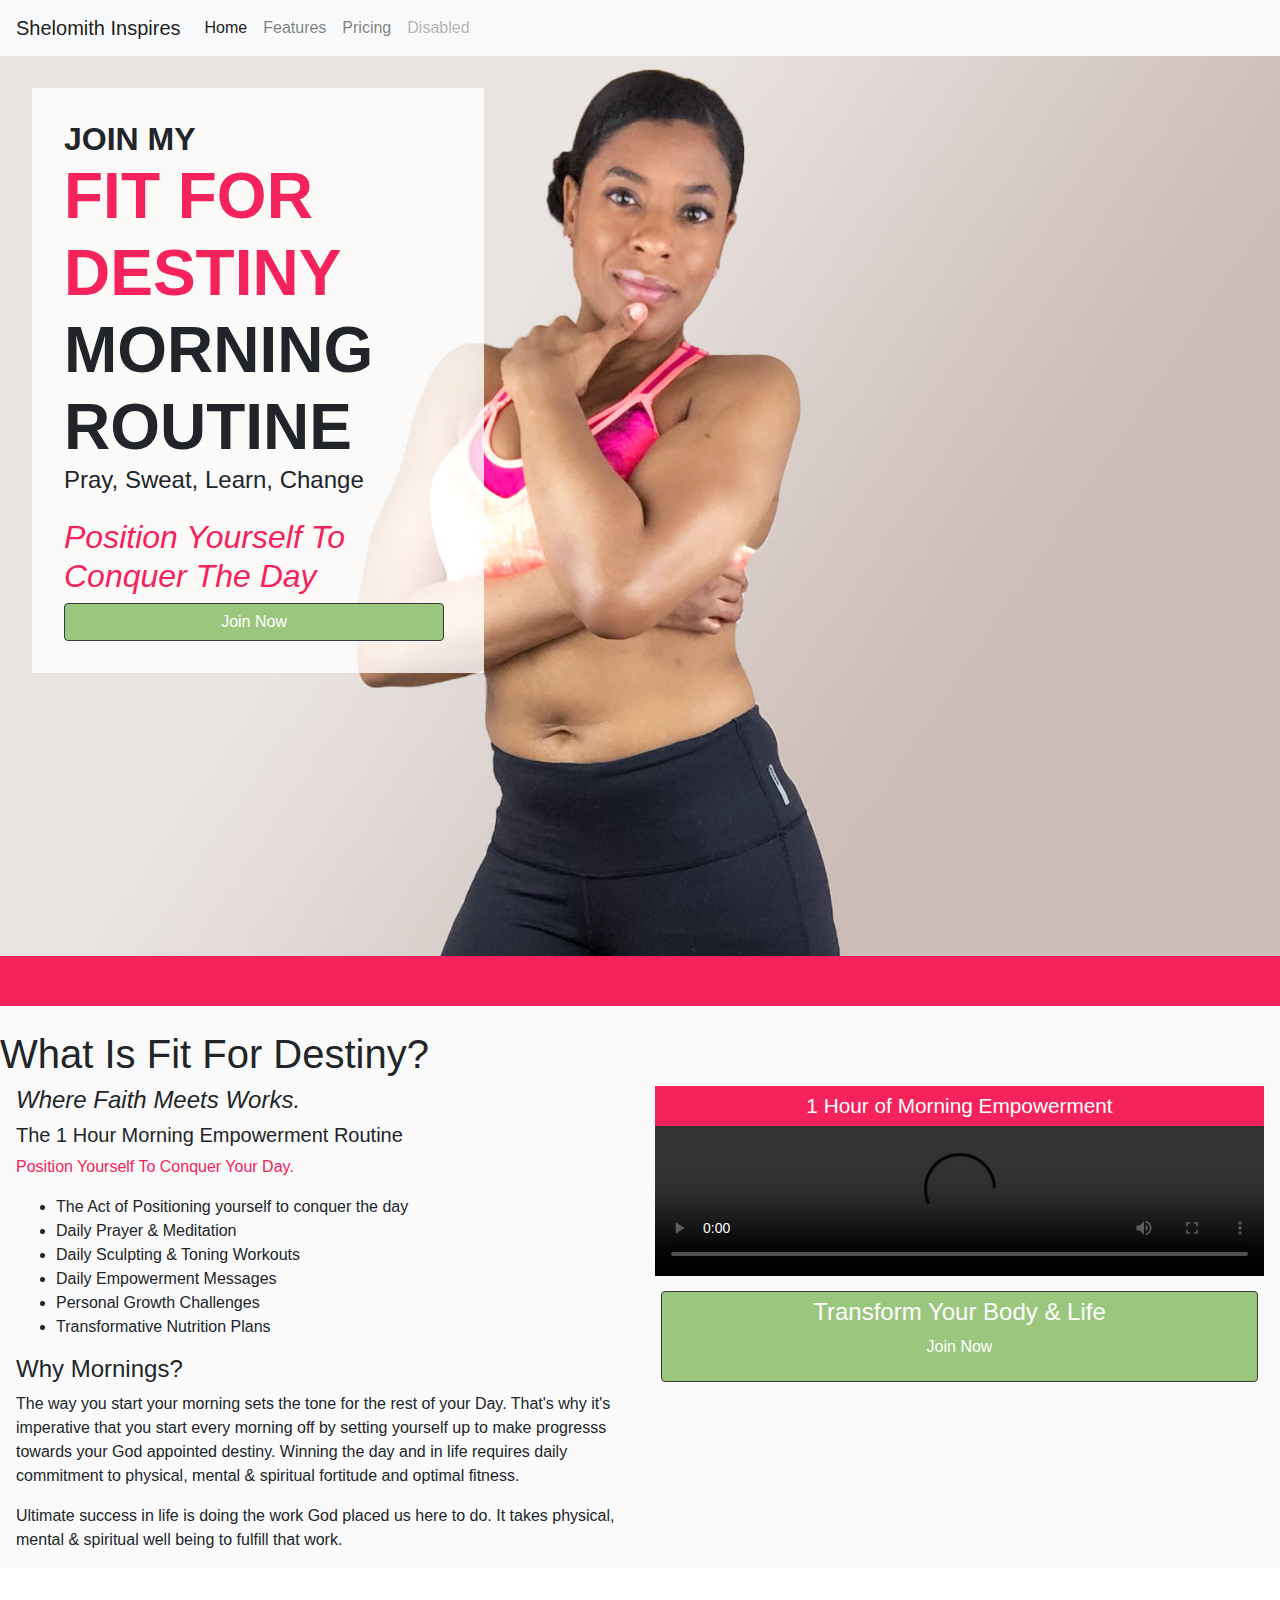
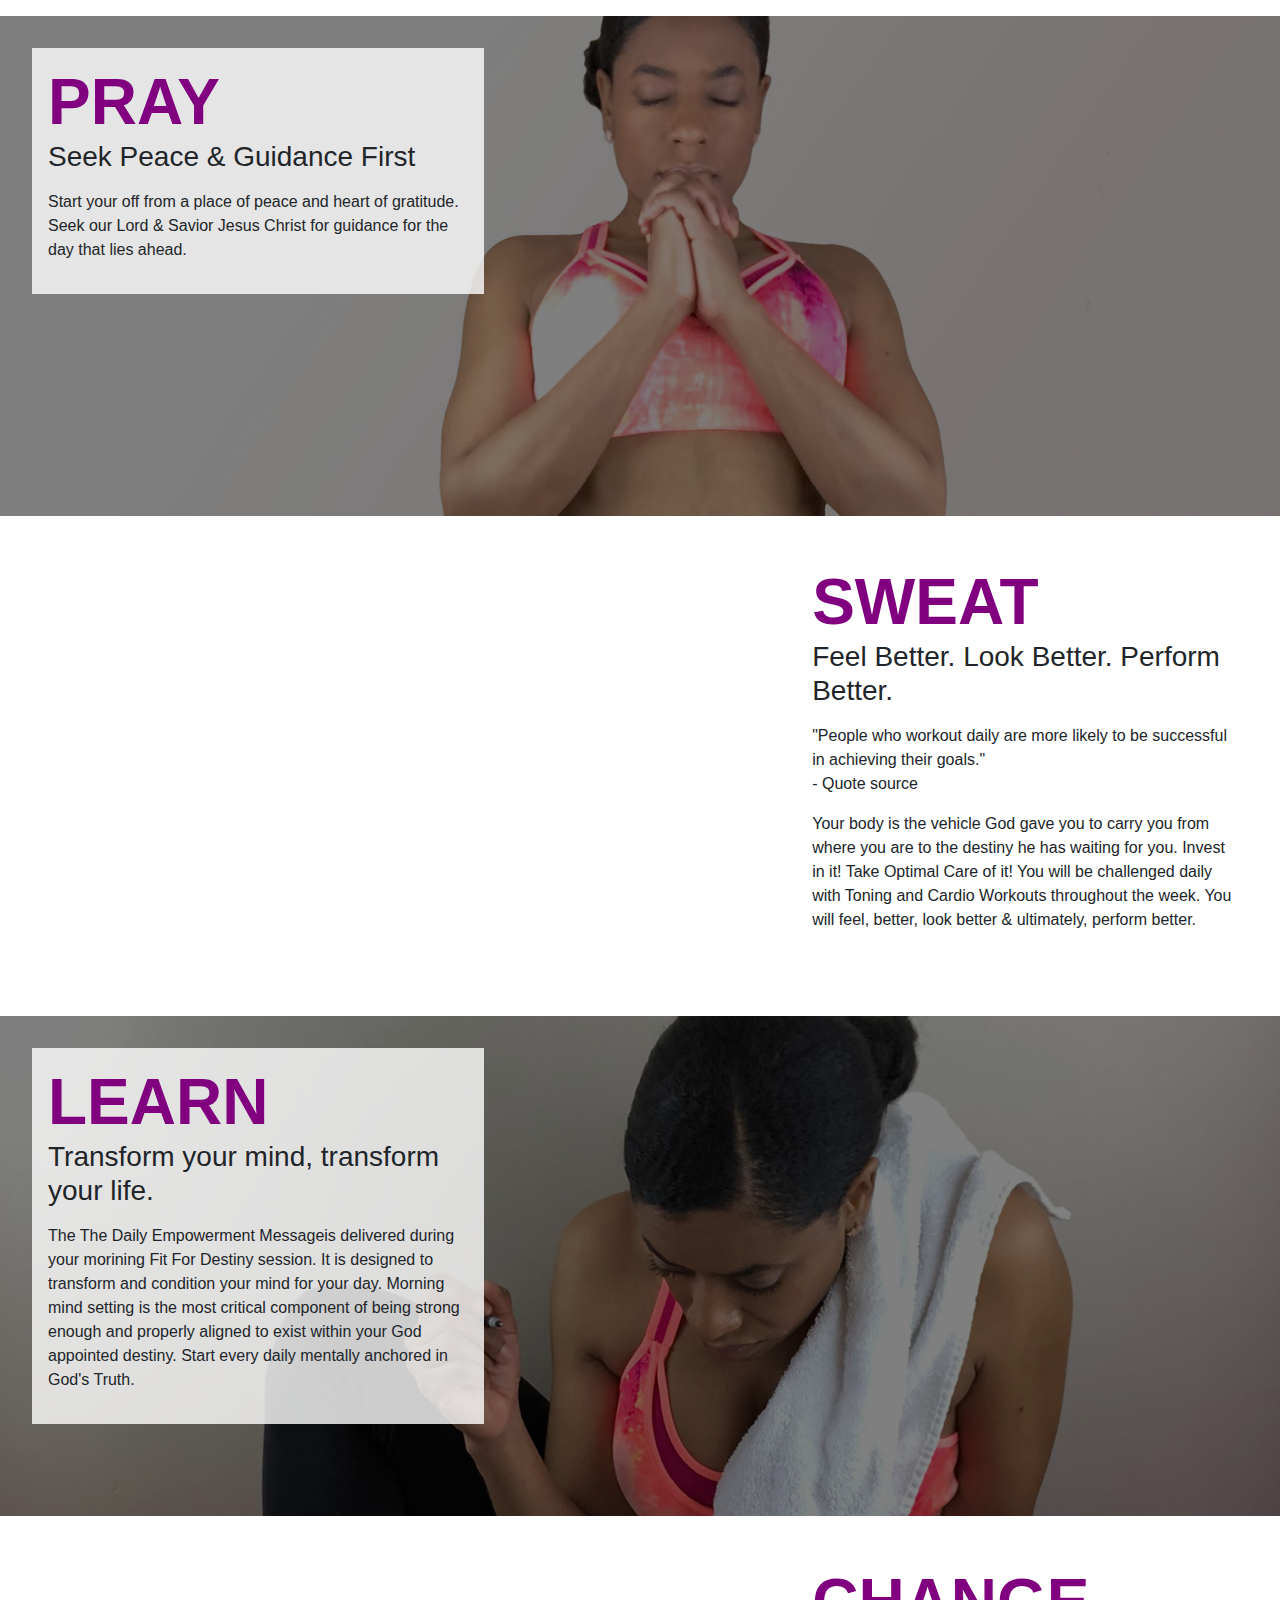
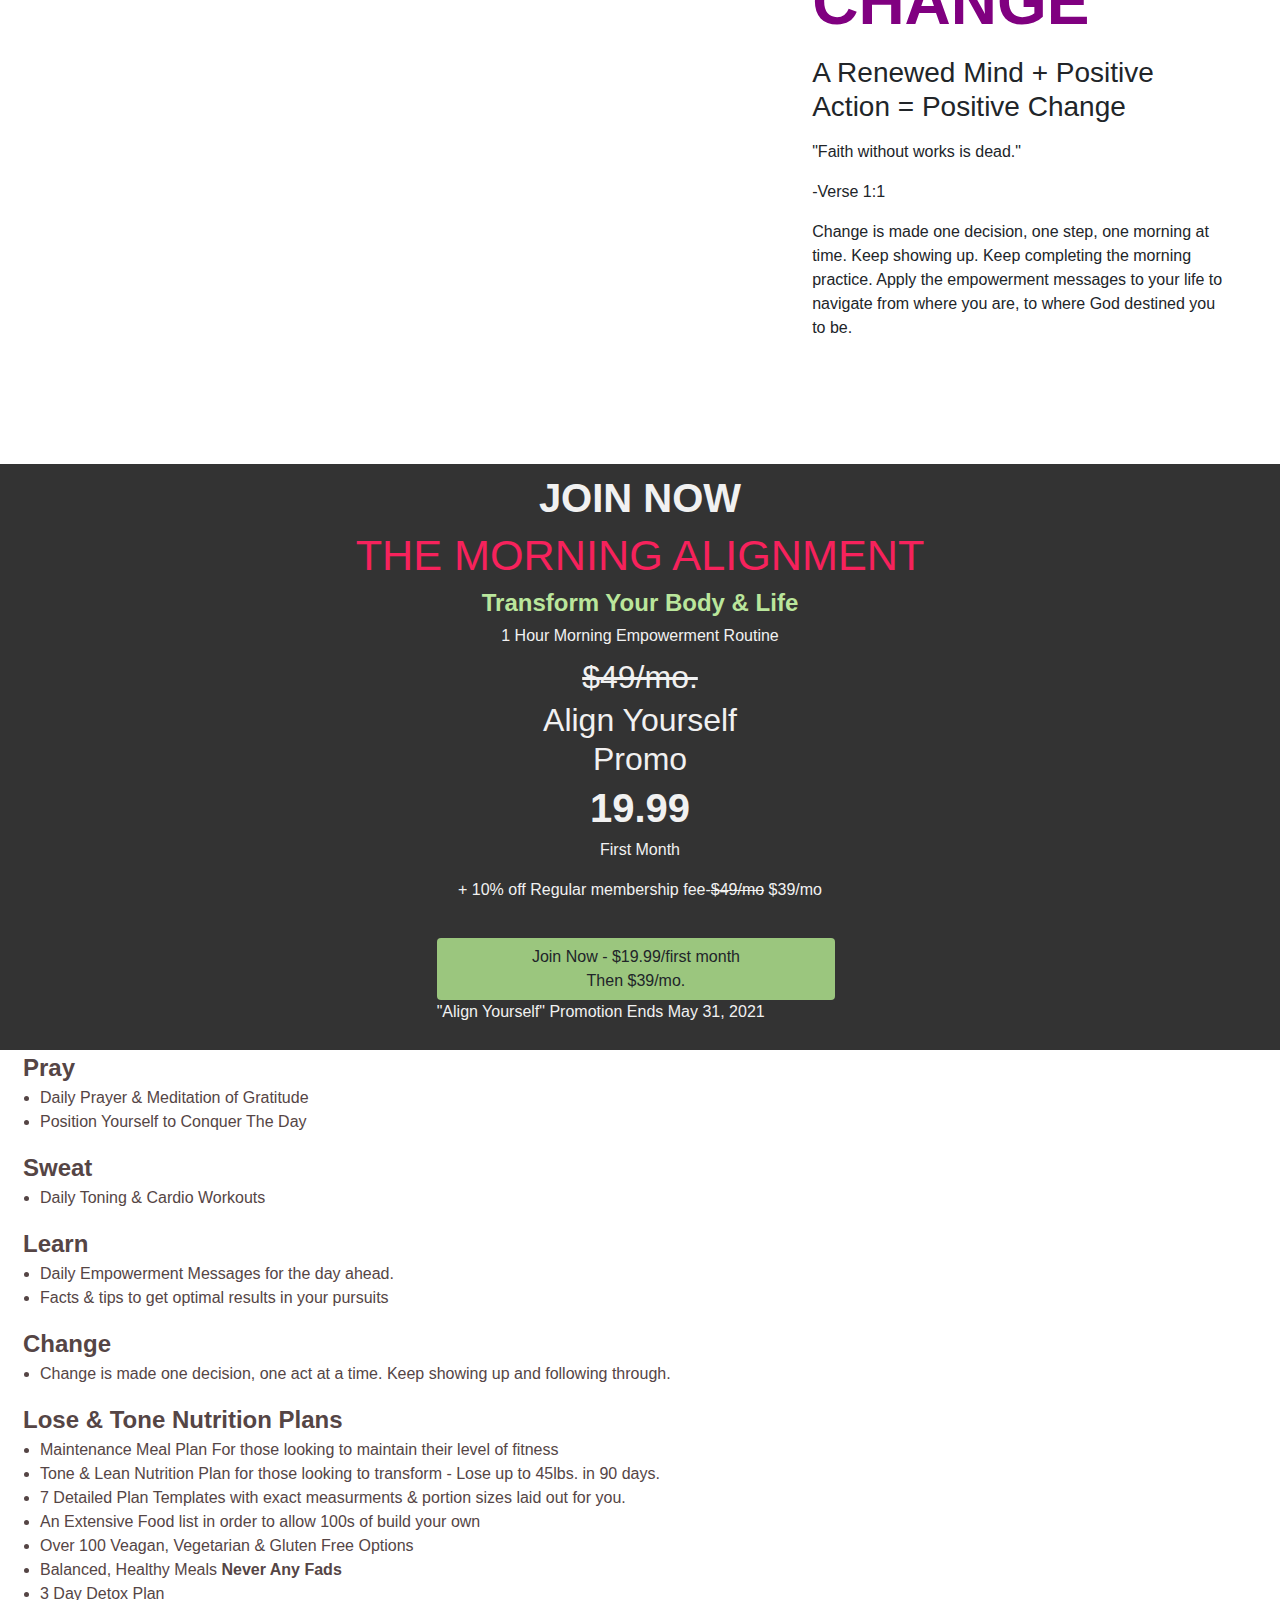
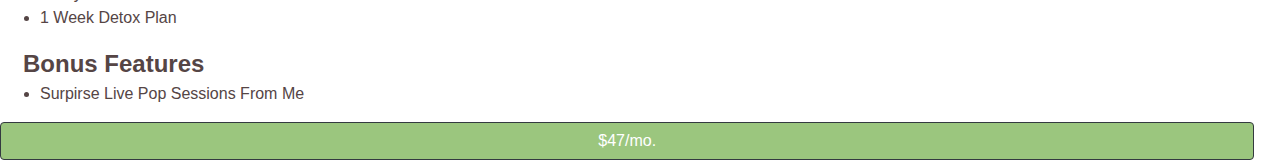
==== about-morning-alignment-fit-for-destiny.html @ 8c3ffacb "link to about program added" ====
<!doctype html>
<html lang="en">
  <head>
    <!-- Required meta tags -->
    <meta charset="utf-8">
    <meta name="viewport" content="width=device-width, initial-scale=1, shrink-to-fit=no">
    <!-- Bootstrap CSS -->
    <link rel="stylesheet" href="https://stackpath.bootstrapcdn.com/bootstrap/4.3.1/css/bootstrap.min.css" integrity="sha384-ggOyR0iXCbMQv3Xipma34MD+dH/1fQ784/j6cY/iJTQUOhcWr7x9JvoRxT2MZw1T" crossorigin="anonymous">
    <link rel="stylesheet" href="styles-1.css" type="text/css"> 
    <link rel="stylesheet" href="home-styles.css" type="text/css">
    <title>Shelomith Inspires - Get Fit For Destiny Morning Routine</title>
  </head>

  <body>
        <nav class="navbar navbar-expand-lg navbar-light bg-light g-0">
            <a class="navbar-brand" href="#">Shelomith Inspires</a>
            <button class="navbar-toggler" type="button" data-toggle="collapse" data-target="#navbarNav" aria-controls="navbarNav" aria-expanded="false" aria-label="Toggle navigation">
                <span class="navbar-toggler-icon"></span>
            </button>
            <div class="collapse navbar-collapse" id="navbarNav">
                <ul class="navbar-nav">
                    <li class="nav-item active">
                        <a class="nav-link" href="#">Home <span class="sr-only">(current)</span></a>
                    </li>
                    <li class="nav-item">
                        <a class="nav-link" href="#">Features</a>
                    </li>
                    <li class="nav-item">
                        <a class="nav-link" href="#">Pricing</a>
                    </li>
                    <li class="nav-item">
                        <a class="nav-link disabled" href="#" tabindex="-1" aria-disabled="true">Disabled</a>
                    </li>
                </ul>
            </div>
        </nav>
        <div class="container-fluid p-0">
            <section>
                <div class="row content-row custom m--pray-sweat-learn-change bg-dark">
                    <div class="col-sm-12 col-md-5">
                        <div class="mobile-img m--pray-sweat-learn-change">
                            <img src="imgs/ffd-mobile.png" class="ffd-hero-image-mobile">
                        </div>
                        <div class="content-panel m--mobile-hero">
                            <div class="content-panel__content">
                                <h1 class="hero-statement m--line-1">
                                    Join My
                                </h1>
                                <h1 class="hero-statement">
                                   <span class="primary"> Fit For Destiny</span>
                                </h1>
                                <h1 class="hero-statement">Morning Routine</h1>
                                <h4>Pray, Sweat, Learn, Change</h4>
                                <div class="mb-4"></div>
                                <h5 class="primary m--larger-panel-copy">Position Yourself To Conquer The Day</h5>  
                                <div>
                                    <a href="#get-fit-for-destiny">
                                        <button class="btn btn-dark si-button">Join Now</button>
                                    </a>
                                </div> 
                            </div>
                        </div>  
                    </div>
                </div>
                   <div class="row">
                       <div class="col-sm-12 hero-bottom-ribbon">
                       </div>
                   </div>
            </section>  
            <a name="about"></a>
            <section  class="gray-bg">
                    <div class="row pt-4">
                        <div class="col-sm-12 text-left">
                            <h1 div class="bold-content-header">
                                What Is Fit For Destiny?
                              </h1>
                            </div>
                        </div>
                        <div class="row px-3">
                        <div class="col-md-6 col-sm-12 mobile-order-2">
                            <div class="content-panel_copy mobile-margin-t2">
                                <h4>
                                   <i> Where Faith Meets Works.</i>
                                </h4>
                                <h5>The 1 Hour Morning Empowerment Routine</h5>
                                <p class="primary normal-weight"> Position Yourself To Conquer Your Day.</p>
                          </div>
                                <div>
                                  <ul>
                                      <li> The Act of Positioning yourself to conquer the day </li>
                                      <li> Daily Prayer &amp; Meditation </li>
                                      <li> Daily Sculpting &amp; Toning Workouts </li>
                                      <li> Daily Empowerment Messages </li>
                                      <li> Personal Growth Challenges </li>
                                      <li> Transformative Nutrition Plans</li>
                                  </ul>
                              <h4>Why Mornings?</h4>
                                  <p> 
                                      The way you start your morning sets the tone for the rest of your Day. That's why it's imperative that you start
                                      every morning off by setting yourself up to make progresss towards your God appointed destiny. Winning
                                      the day and in life requires daily commitment to physical, mental &amp; spiritual fortitude and optimal fitness.
                                  </p>
                                  <p> 
                                      Ultimate success in life is doing the work God placed us here to do. It takes physical, mental &amp; spiritual well
                                      being to fulfill that work.
                                  </p>
                                </div>
                        </div>
                        <div class="col-md-6 col-sm-12 mobile-order-1">
                            <div class="video-title">
                               <span class="video-title">
                                  1 Hour of Morning Empowerment
                                </span>
                            </div>
                            <div>
                                <video width="100%" controls>
                                    <source src="videos/intro-to-ffd.mp4" type="video/mp4">
                                        Your browser does not support the video tag.
                                </video>
                            </div>
                            <div class="mt-2">
                          <div class="text-center">
                              <a href="#join-fit-for-destiny">
                                  <button class="btn btn-dark si-button width-95p">
                                      <h4>Transform Your Body &amp; Life</h4>
                                      <p>
                                          Join Now
                                      </p>
                                </button>
                              </a>
                              </div>
                            </div>
                        </div>
                    </div>
                
                <!-- Close Test Layout-->
            </section>
            <section>
                <div class="mb-5"></div>
                <div class="row content-row relative m--pray custom justify-content-start">
                    <div class="cover"></div>
                    <div class="col-sm-12 col-md-5 mobile-p0">
                        <div class="content-panel p-3">
                          <div class="header-container mobile-bg-primary">
                            <h1 class="hero-statement  content-panel_header">
                             PRAY
                          </div>
                          
                            <div class="mobile-img m--pray">
                            </div>
                            <div class="content-panel_copy mobile mobile-bg-primary">
                                <h3>
                                    Seek Peace &amp; Guidance First
                                </h3>
                                <div class="mb-3"></div>
                                <p>
                                    Start your off from a place of peace and heart of gratitude. 
                                    Seek our Lord &amp; Savior Jesus Christ for guidance for the day that lies ahead.
                                </p>
                                <div class="mb-2"></div>
                                
                          </div>
                        </div>
                    </div>
                </div>
            </section>  
            <section>
                <div class="row content-row relative m--sweat custom justify-content-end">
                    <div class="col-sm-12 col-md-5 mobile-p0">
                        <div class="content-panel p-3">
                          <div class="header-container mobile-bg-secondary">
                            <h1 class="hero-statement content-panel_header">
                             Sweat
                          </div>
                           
                            <div class="mobile-img m--sweat">
                            </div>
                            <div class="content-panel_copy mobile mobile-bg-secondary">
                                <h3>
                                    Feel Better. Look Better. Perform Better.
                                </h3>
                                <div class="mb-3"></div>
                                <p class="quote">"People who workout daily are more likely to be successful in achieving their
                                    goals."<br />
                                    - Quote source
                                </p>
                                <p>
                                    Your body is the vehicle God gave you to carry you from where you are to the destiny he has waiting for you. 
                                    Invest in it! Take Optimal Care of it! You will be challenged daily with Toning and Cardio Workouts throughout
                                    the week. You will feel, better, look better &amp; ultimately, perform better.
                                </p>
                                <div class="mb-2"></div>
                          </div>
                        </div>
                    </div>
                </div>
            </section>
               
            <section>
                <div class="row content-row relative m--learn custom justify-content-start">
                    <div class="cover"></div>
                    <div class="col-sm-12 col-md-5 mobile-p0">
                        <div class="content-panel p-3">
                          <div class="header-container mobile-bg-primary">
                            <h1 class="hero-statement content-panel_header">
                             Learn
                          </div>
                            
                            <div class="mobile-img m--learn">
                            </div>
                            <div class="content-panel_copy mobile mobile-bg-primary">
                                <h3>
                                    Transform your mind, transform your life.
                                </h3>
                                <div class="mb-3"></div>
                                <p>
                                    The <span class="title">The Daily Empowerment Message</span>is delivered 
                                    during your morining Fit For Destiny session. It is designed to transform and condition your mind for your day. 
                                    Morning mind setting is the most critical component of being strong enough and properly aligned to exist within your God appointed destiny.
                                    Start every daily mentally anchored in God's Truth.
                                </p>
                          </div>
                        </div>
                    </div>
                </div>
            </section>
            
            <section>
                <div class="row content-row relative m--change custom justify-content-end">
                    <div class="col-sm-12 col-md-5 mobile-p0">
                        <div class="content-panel p-3">
                          <div class="header-container mobile-bg-secondary">
                            <h1 class="hero-statement content-panel_header">
                             Change
                          </div>
                            <div class="mb-3"></div>
                            <div class="mobile-img m--change">
                            </div>
                            <div class="content-panel_copy mobile mobile-bg-secondary">
                                <h3>
                                    <p>A Renewed Mind + Positive Action = Positive Change</p>
                                </h3>
                                <div class="mb-3"></div>
                                <p class="quote">"Faith without works is dead."</p>
                                        <p>-Verse 1:1</p>
                                    <p>
                                        Change is made one decision, one step, one morning at time. Keep showing up.
                                        Keep completing the morning practice. Apply the empowerment messages to your
                                        life to navigate from where you are, to where God destined you to be.
                                    </p>
                          </div>
                        </div>
                    </div>
                </div>
            </section>
            
            <div class="mb-5"></div>
            <section class="mobile-bg-tertiary secondary-font">
                <a name="get-fit-for-destiny"></a>
                    <div class="row justify-content-center">
                        <div class="col text-center">
                            <div class="join-now-header">
                                <h1 class="m--line-1"> Join Now</h1>
                                <h3 class="m--line-2 primary">The Morning Alignment</h3>
                                <h3 class="m--line-3">Transform Your Body &amp; Life</h3>
                                <h5 class="m--line-4"> 1 Hour Morning Empowerment Routine</h5>
                                 <p class="m--line-5 original-price"><s>$49/mo.</s></p> 
                                   <h1 class="m--line-6">Align Yourself</h1>
                                   <h2 class="m--line-7">Promo</h2>
                                   <p class="m--line-8 promo-price m*-0">19.99</p>
                                   <p class="m*-0">First Month</p>
                                   <p>+ 10% off Regular membership fee-<s>$49/mo</s> $39/mo</p>   
                            </div>
                        </div>
                    </div>
                    <div class="row join-now-header justify-content-center">
                            <div class="col-sm-12 col-md-4">
                                <button class="btn si-button">Join Now - $19.99/first month<br>
                                    Then $39/mo.</button>
                                     <p clas="bold offer-expiration-date primary">
                                         "Align Yourself" Promotion Ends May 31, 2021
                                     </p>
                            </div>
                    </div>
                        
                <div class="row">
                    <div class="col-sm-12">
                            <ul>
                                <li class="list-style-none"> Pray </li>
                                <li> Daily Prayer &amp; Meditation of Gratitude </li>
                                <li> Position Yourself to Conquer The Day </li>
                                 
                                <li class="list-style-none mt-3"> Sweat </li>
                                <li> Daily Toning &amp; Cardio Workouts </li>
            
                                <li class="list-style-none mt-3">Learn</li>
                                <li>Daily Empowerment Messages for the day ahead.</li>
                                <li>Facts &amp; tips to get optimal results in your pursuits </li>
            
                                <li class="list-style-none mt-3">Change</li>
                                <li>Change is made one decision, one act at a time. Keep showing up and following 
                                    through.</li>
                                <li class="list-style-none mt-3">Lose &amp; Tone Nutrition Plans</li>
                                <li>Maintenance Meal Plan For those looking to maintain their level of fitness</li>
                                <li> Tone &amp; Lean Nutrition Plan for those looking to transform - Lose up to 45lbs. in 90 days.</li>
                                <li class="sub-list"> 7 Detailed Plan Templates with exact measurments &amp; portion sizes laid out for you.</li>
                                <li class="sub-list"> An Extensive Food list in order to allow 100s of build your own </li>
                                <li class="sub-list"> Over 100 Veagan, Vegetarian &amp; Gluten Free Options </li>
                                <li class="sub-list"> Balanced, Healthy Meals <span class="bold">Never Any Fads</span></li>
                                <li>3 Day Detox Plan</li>
                                <li>1 Week Detox Plan</li>
                                <li class="list-style-none mt-3">Bonus Features</li>
                                <li>Surpirse Live Pop Sessions From Me</li>
                            </ul>
                            <div class="mb-3"></div>
                            
                            <button class="btn btn-dark si-button">
                                    $47/mo.
                            </button>
                    </div>
                </div>
            </section>
        </div>
                  

    <!-- Optional JavaScript -->
    <!-- jQuery first, then Popper.js, then Bootstrap JS -->
    <script src="https://code.jquery.com/jquery-3.3.1.slim.min.js" integrity="sha384-q8i/X+965DzO0rT7abK41JStQIAqVgRVzpbzo5smXKp4YfRvH+8abtTE1Pi6jizo" crossorigin="anonymous"></script>
    <script src="https://cdnjs.cloudflare.com/ajax/libs/popper.js/1.14.7/umd/popper.min.js" integrity="sha384-UO2eT0CpHqdSJQ6hJty5KVphtPhzWj9WO1clHTMGa3JDZwrnQq4sF86dIHNDz0W1" crossorigin="anonymous"></script>
    <script src="https://stackpath.bootstrapcdn.com/bootstrap/4.3.1/js/bootstrap.min.js" integrity="sha384-JjSmVgyd0p3pXB1rRibZUAYoIIy6OrQ6VrjIEaFf/nJGzIxFDsf4x0xIM+B07jRM" crossorigin="anonymous"></script>
  </body>
</html>
---- styles-1.css ----
body {
  width: 100%;
}

.hero {
  position: relative;
  align-items: center;
  display: flex;
  align-items: center;
  justify-content: center;
  padding: 1.15rem;
  padding-top: 74px;
  padding-bottom: 66px;
  color: #fff;
  background-color: #d3d3d3;
  text-decoration: none;
  height: 100%;
  height: 650px;
  max-height: 650px;
  min-height: 380px;
  z-index: 1;
}

.secondary-font {
  color: #554545;
}

.hero-background {
  position: absolute;
  top: 0;
  right: 0;
  bottom: 0;
  left: 0;
  width: 100%;
  height: 100%;
  overflow: hidden;
}

video[poster] {
  object-fit: cover;
  width: 100%;
  height: 100%;
}

.overlay {
  position: absolute;
  top: 0;
  right: 0;
  bottom: 0;
  left: 0;
  width: 100%;
  height: 100%;
  overflow: hidden;
  background-color: rgba(0, 0, 0, 0.65);
}

.background-video-content {
  position: relative;
  width: 600px;
  margin: auto;
}
@media screen and (max-width: 720px) {
  .background-video-content {
    width: 100%;
  }
}

.hero-statement {
  font-size: 4vw;
  font-size: 5vw;
  font-weight: bold;
  margin: 0;
  text-transform: uppercase;
}
.hero-statement.m--line-1 {
  font-size: 2rem;
}
.hero-statement.m--line-2 {
  position: relative;
  font-size: 3.5rem;
}
.hero-statement.m--line-3 {
  font-size: 2.7rem;
  margin-top: 0px;
}
.hero-statement.m--line-4 {
  font-size: 1.4rem;
  margin: 0;
}
.hero-statement.m--pre-header-text {
  font-size: 2rem;
}
.hero-statement.m--middle-statement {
  margin-top: 100px;
  font-weight: bold;
}
.hero-statement.m--bottom-hero {
  font-size: 1rem;
}
.hero-statement.m--podcast-line-1 {
  font-size: 2rem;
}
@media screen and (max-width: 720px) {
  .hero-statement {
    font-size: 3.3rem;
  }
  .hero-statement.m--line-1 {
    font-size: 3.5rem;
  }
  .hero-statement.m--line-2 {
    font-size: 2.1rem;
    line-height: 1.5rem;
    left: 18%;
  }
  .hero-statement.m--line-3 {
    font-size: 3.6rem;
  }
  .hero-statement.m--line-4 {
    font-size: 2.2rem;
  }
  .hero-statement.plus {
    font-weight: bold;
    position: absolute;
    left: 7%;
    top: 18%;
    font-size: 3rem;
    color: green;
  }
}

.join-now-header {
  background: #333333;
  color: #f1f1f1;
  padding: 10px 0;
}
.join-now-header .m--line-1 {
  font-size: 2.5rem;
  font-weight: bold;
  text-transform: uppercase;
}
.join-now-header .m--line-2 {
  font-size: 2.7rem;
  text-transform: uppercase;
}
.join-now-header .m--line-3 {
  font-size: 1.5rem;
  font-weight: bold;
  color: #bae69c;
}
.join-now-header .m--line-4 {
  font-size: 1rem;
}
.join-now-header .m--line-5 {
  font-size: 2rem;
  margin: 0;
}
.join-now-header .m--line-6 {
  font-size: 2rem;
  margin: 0;
}
.join-now-header .m--line-7 {
  font-size: 2rem;
  margin: 0;
}
.join-now-header .m--line-8 {
  font-size: 2.5rem;
  font-weight: bold;
  margin: 0;
}

.original-price {
  font-size: 2rem;
  margin: 0;
}

.content-panel {
  background-color: rgba(255, 255, 255, 0.8);
  margin: 2rem;
  padding: 2rem;
}
@media only screen and (max-width: 720px) {
  .content-panel.m--mobile-hero {
    position: relative;
    z-index: 10;
    width: 90%;
    padding: 20px;
    margin: 50% 0 0 0;
  }
}
.content-panel_header {
  font-size: 5vw;
  color: purple;
}
@media only screen and (max-width: 720px) {
  .content-panel_header {
    color: #f1f1f1;
    font-size: 4rem;
    font-size: 7vw;
    line-height: 3.8rem;
  }
}
.content-panel .m--larger-panel-copy {
  font-size: 2rem;
  font-style: italic;
}
@media only screen and (max-width: 720px) {
  .content-panel .m--larger-panel-copy {
    font-size: 1.3rem;
  }
}
@media only screen and (max-width: 720px) {
  .content-panel_copy.mobile {
    text-align: center;
    color: #f1f1f1;
    padding: 1.5rem;
  }
}
@media only screen and (max-width: 720px) {
  .content-panel {
    margin: auto;
  }
}

.bottom-hero {
  position: relative;
  margin-top: 100px;
}

.hero-bottom-ribbon {
  background: #f6225c;
  height: 50px;
}

.bottom-header-container {
  position: relative;
  width: 40%;
  margin: 0 auto 20px;
}
@media only screen and (max-width: 720px) {
  .bottom-header-container {
    width: 98%;
  }
}

.video-title {
  background: #f6225c;
  height: 40px;
  text-align: center;
  line-height: 2.5rem;
  color: white;
  font-size: 1.3rem;
}

.number {
  position: absolute;
  background: purple;
  color: white;
  padding: 1rem;
  width: 60px;
  border-radius: 0 500% 0 0;
  height: 56px;
  /* left: 0; */
  font-weight: bold;
  font-size: 1.5rem;
}

.module-panel {
  background: #f9fafc;
  margin: 31px;
  border-radius: 10px;
  position: relative;
}

.absolute {
  position: absolute;
}
.absolute.m--bottom-header {
  text-align: center;
}

.bottom-0 {
  bottom: 0;
}

.width-100 {
  width: 100%;
}

.larger-callout {
  font-size: 2rem;
}

.bold {
  font-weight: bold;
}

.normal-weight {
  font-weight: normal;
}

.primary {
  color: #f6225c;
}

.secondary {
  color: #555555;
}

.tertiary {
  color: green;
}

.bg-dark {
  background: #333333;
}

.list-style-none {
  list-style: none;
  left: -17px;
  position: relative;
  font-size: 1.5rem;
  font-weight: bold;
}

.cover {
  position: absolute;
  left: 0;
  right: 0;
  top: 0;
  bottom: 0;
  height: 100%;
  background: rgba(0, 0, 0, 0.5);
}

.gray-bg {
  background: #fafafa;
}

.width-95p {
  position: relative;
  width: 95%;
}

@media only screen and (max-width: 720px) {
  .header-container {
    position: relative;
    margin-top: none;
    color: #fefefe;
    text-align: center;
    height: 60px;
  }

  .bold-content-header {
    font-size: 2rem;
    text-align: center;
    font-weight: bold;
  }

  .mobile-order-1 {
    order: 1;
  }

  .mobile-order-2 {
    order: 2;
  }

  .mobile-margin-t2 {
    margin-top: 2rem;
  }

  .mobile-p0 {
    padding: 0;
  }

  .mobile-bg-primary {
    background: #f6225c;
  }

  .mobile-bg-secondary {
    background: gray;
  }

  .mobile-bg-tertiary {
    background: #cdddc2;
  }

  .cover {
    display: none;
  }
}/*# sourceMappingURL=styles-1.css.map */
---- home-styles.css ----
.content-panel_header {
  text-transform: uppercase;
}

.challenge-header {
  font-size: 4.5rem;
}
.challenge-header_line2 {
  font-size: 3.1rem;
}
.challenge-header_line3 {
  font-size: 4.4rem;
}
@media only screen and (max-width: 720px) {
  .challenge-header {
    font-size: 2.5rem;
  }
}

.content-row {
  position: relative;
  background-size: cover;
  background-repeat: no-repeat;
  background-position: 1% 30%;
  min-height: 500px;
}
.content-row.m--life-mapping {
  background-image: url("imgs/life-mapping-3.jpeg");
}
.content-row.m--podcast {
  background-image: url("imgs/podcast.jpeg");
}
.content-row.m--fit-for-destiny-intro-intro {
  background-image: url("imgs/program-bg-1.jpg");
}
.content-row.m--pray {
  background-image: url("imgs/me-praying.jpg  ");
  background-position: 50% 9%;
}
.content-row.m--sweat {
  background-image: url("imgs/sweat.jpg");
  background-position-y: 11%;
}
.content-row.m--learn {
  background-image: url("imgs/learn.jpg");
  background-position-y: 11%;
}
.content-row.m--pray-sweat-learn-change {
  background-image: url("imgs/ffd.jpg");
  background-size: cover;
  background-position-y: 3%;
  height: 100vh;
}
@media only screen and (max-width: 720px) {
  .content-row {
    background-image: none;
  }
}

footer {
  background: #f5f5f5;
}
footer.container {
  text-align: center;
}

.overlay {
  position: absolute;
  top: 0;
  right: 0;
  bottom: 0;
  left: 0;
  width: 100%;
  height: 100%;
  overflow: hidden;
  background-color: rgba(0, 0, 0, 0.55);
}

.relative {
  position: relative;
}

.si-button {
  width: 98%;
  background: #9bc67e;
}
.si-button.m--btn-ghost {
  background: none;
  border: 1px solid #555555;
  -webkit-border: 1px solid #555555;
}

.mobile-img {
  background-repeat: no-repeat;
  background-size: cover;
}
.mobile-img.m--pray {
  background-image: url("imgs/praying-mobile.jpg");
}
.mobile-img.m--sweat {
  background-image: url("imgs/sweat-mobile.jpg");
}
.mobile-img.m--learn {
  background-image: url("imgs/learn-mobile.jpg");
  background-position: 10% 29%;
}
.mobile-img.m--podcast-bg-img {
  background-image: url("imgs/podcast.jpeg");
}
.mobile-img.m--life-mapping-bg-img {
  background-image: url("imgs/life-mapping.jpeg");
}
.mobile-img.m--pray-sweat-learn-change {
  position: absolute;
  height: 100vh;
  z-index: 1;
  right: 0;
}
.mobile-img.m--pray-sweat-learn-change .ffd-hero-image-mobile {
  position: relative;
  height: 100%;
}

@media only screen and (max-width: 720px) {
  .responsive-content {
    align-items: flex-end !important;
  }

  .content-row.custom {
    position: relative;
    background-image: none;
  }

  .mobile-img {
    position: relative;
    height: 30vh;
  }
}
@media screen and (min-width: 721px) {
  .mobile-img {
    height: auto;
    background-image: none;
  }

  .ffd-hero-image-mobile {
    display: none;
  }
}
.alternate-background {
  background-color: #e5e5e5;
}/*# sourceMappingURL=home-styles.css.map */
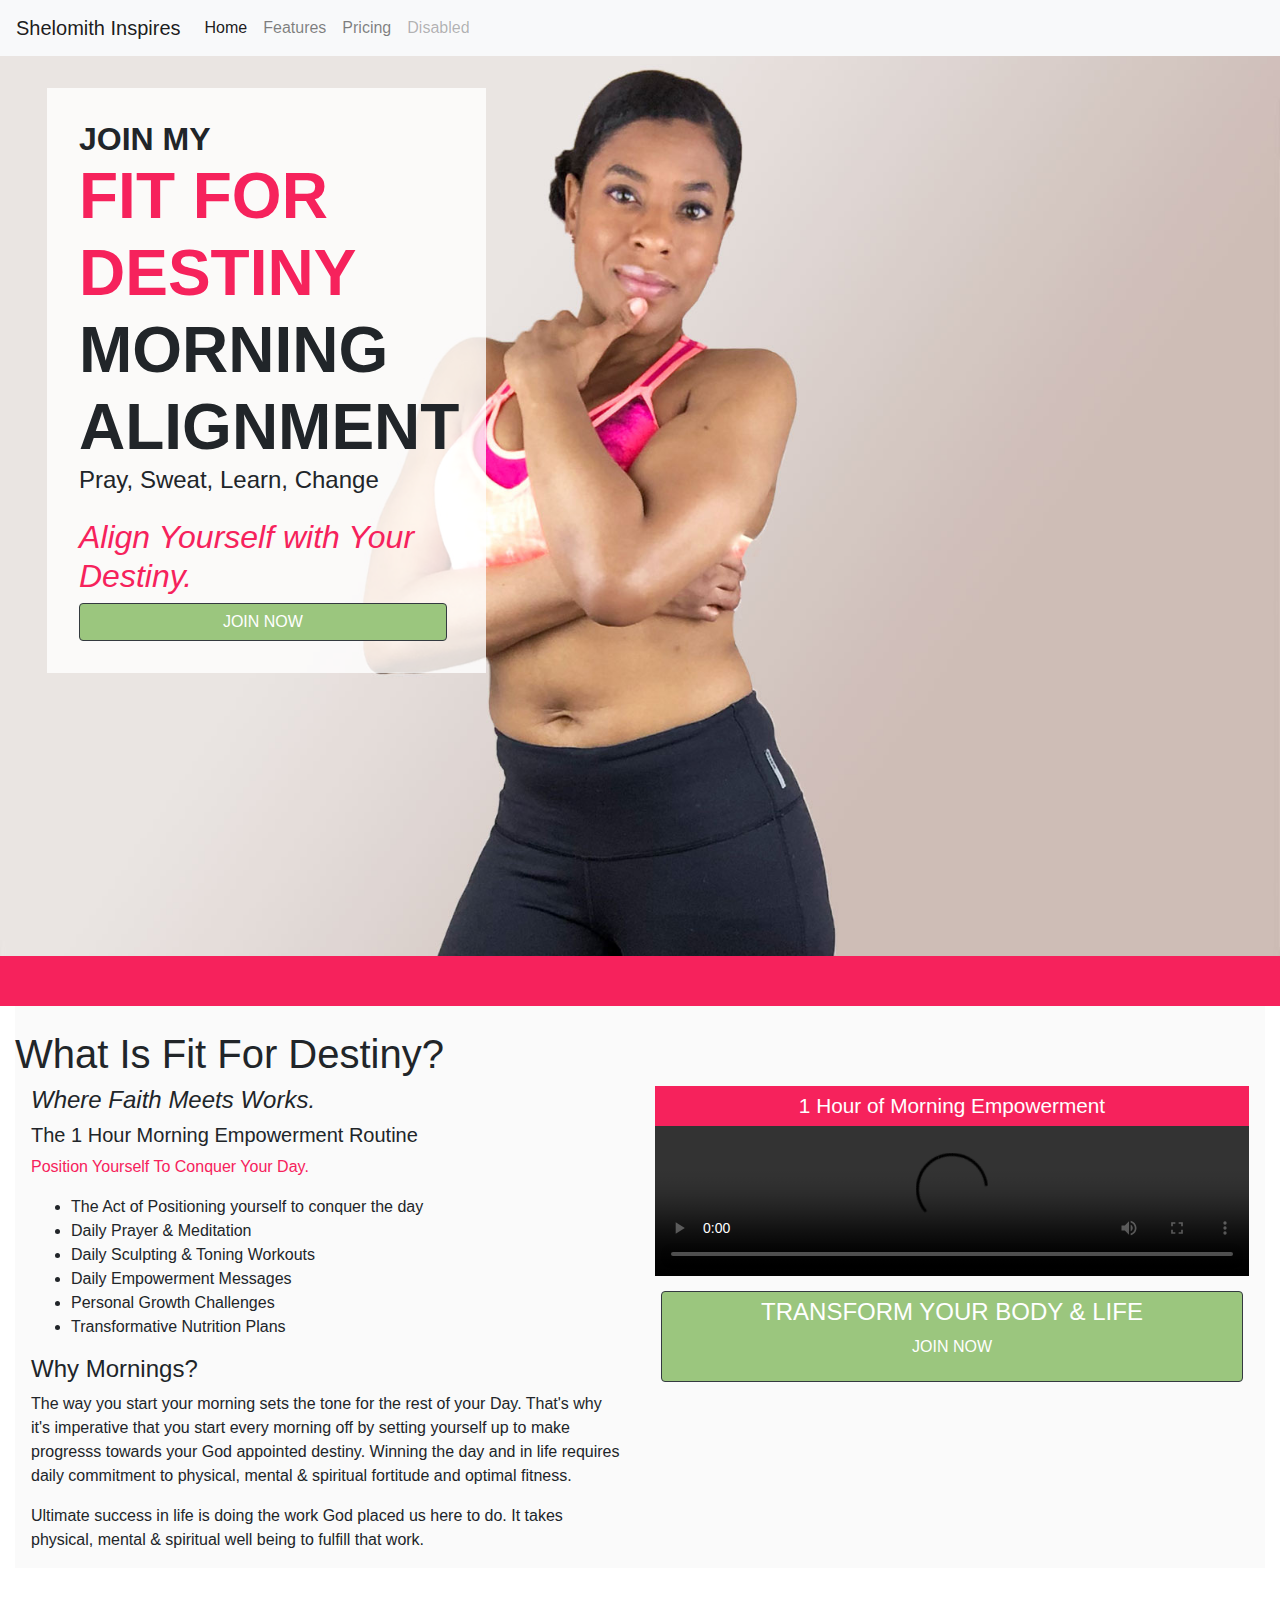
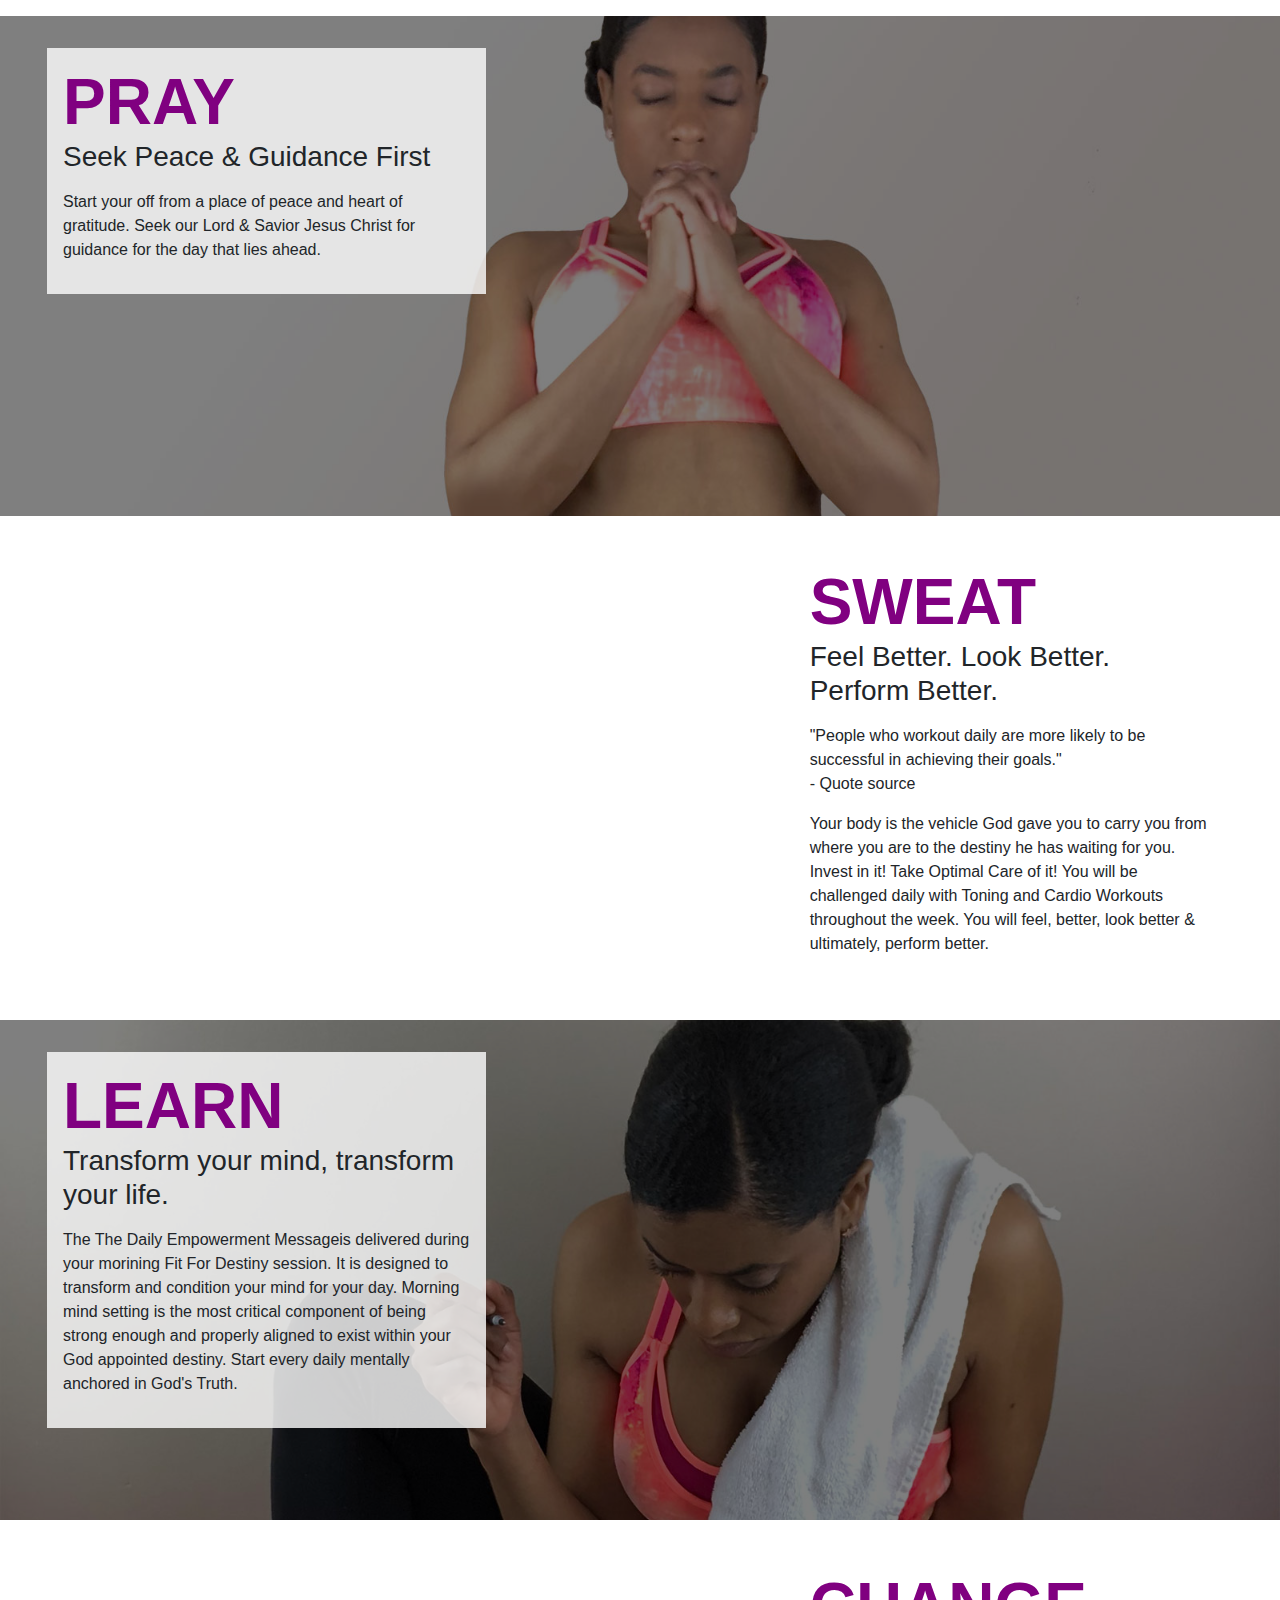
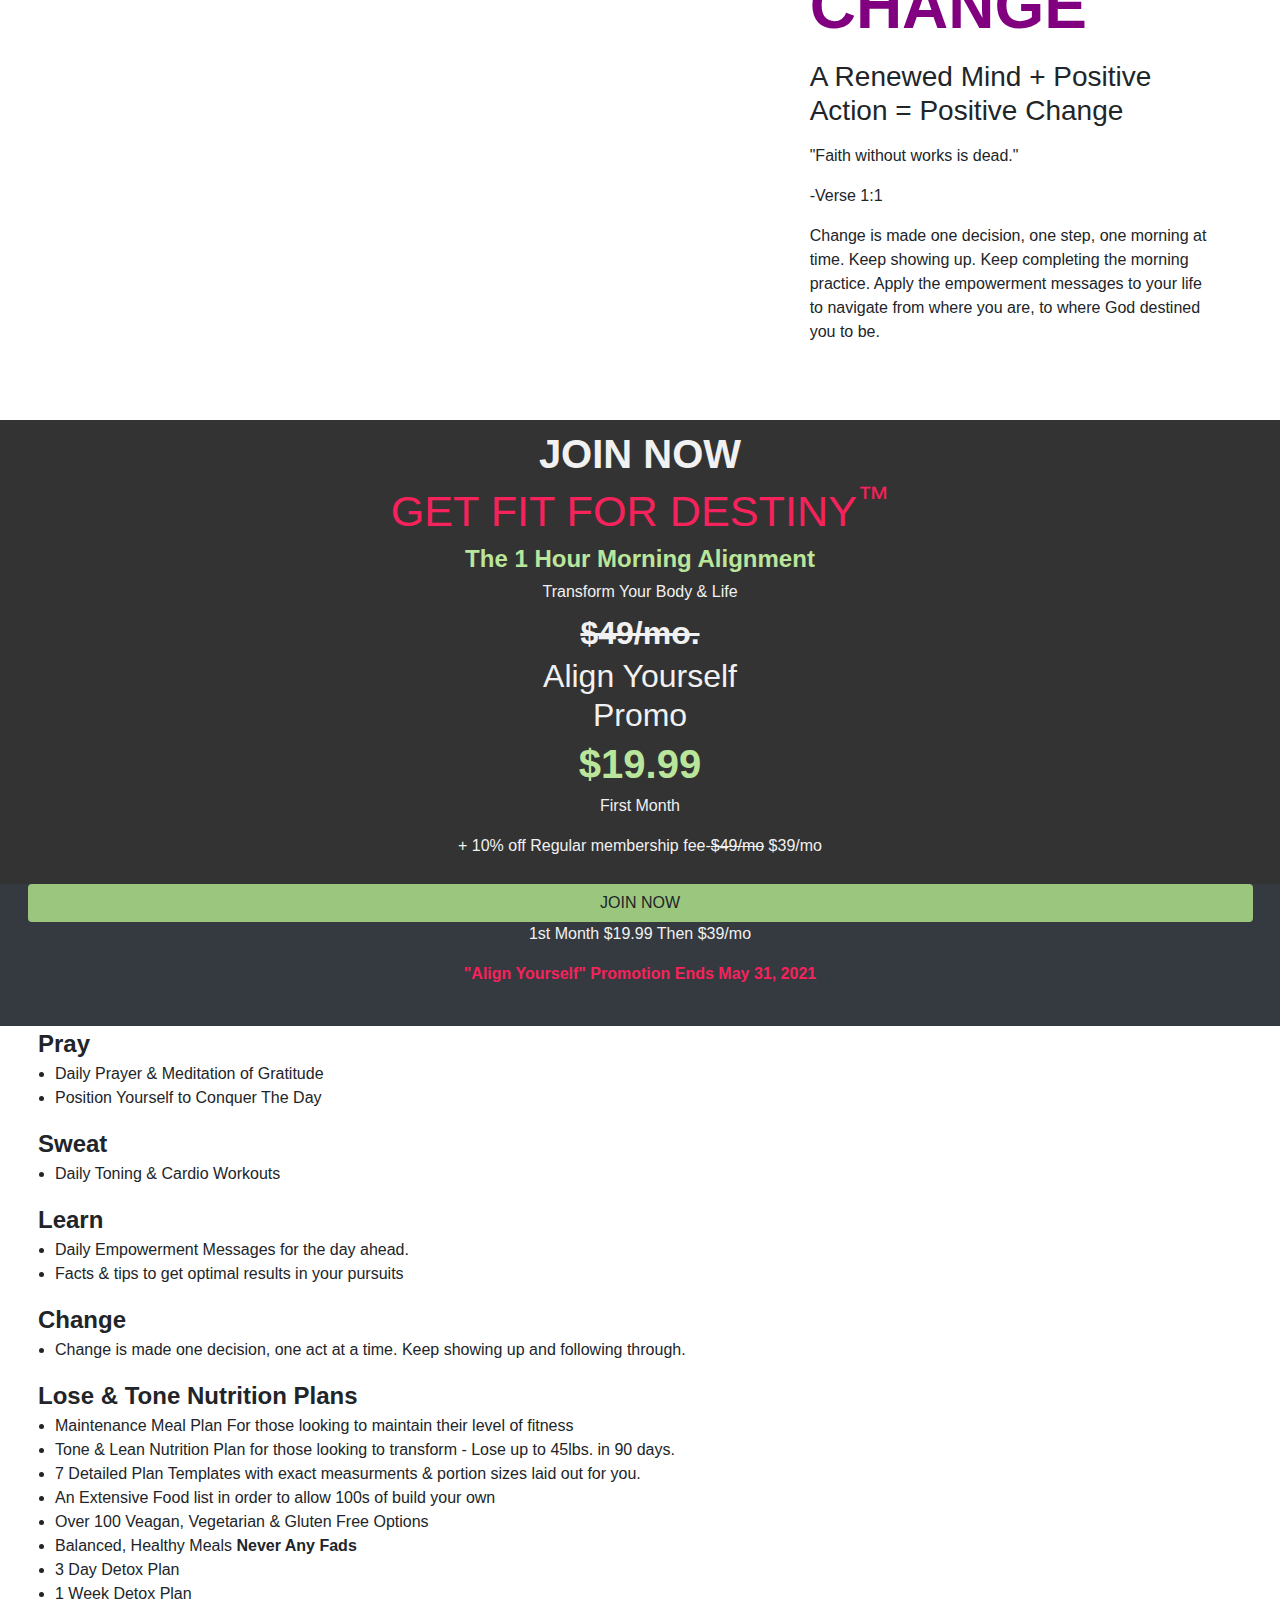
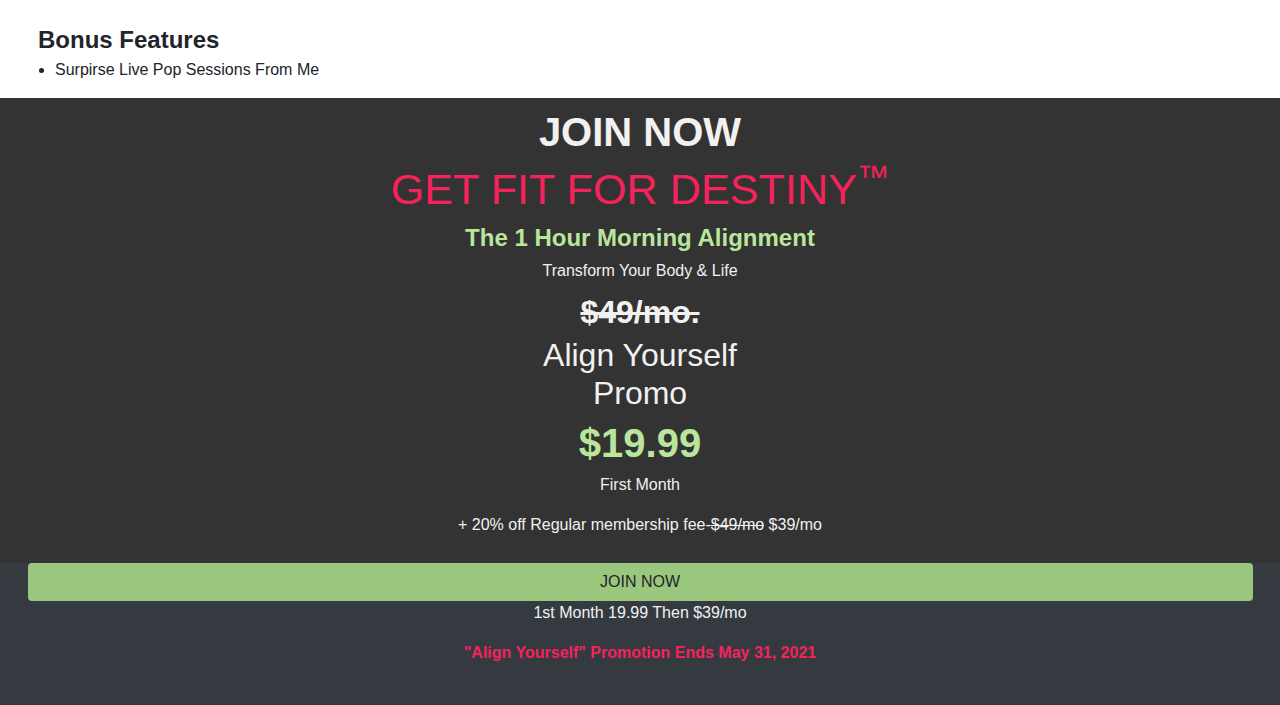
==== commit d62f2b52: "changes made locally" ====
--- a/about-morning-alignment-fit-for-destiny.html
+++ b/about-morning-alignment-fit-for-destiny.html
@@ -34,7 +34,7 @@
                 </ul>
             </div>
         </nav>
-        <div class="container-fluid p-0">
+        <div class="container-fluid">
             <section>
                 <div class="row content-row custom m--pray-sweat-learn-change bg-dark">
                     <div class="col-sm-12 col-md-5">
@@ -49,10 +49,10 @@
                                 <h1 class="hero-statement">
                                    <span class="primary"> Fit For Destiny</span>
                                 </h1>
-                                <h1 class="hero-statement">Morning Routine</h1>
+                                <h1 class="hero-statement">Morning Alignment</h1>
                                 <h4>Pray, Sweat, Learn, Change</h4>
                                 <div class="mb-4"></div>
-                                <h5 class="primary m--larger-panel-copy">Position Yourself To Conquer The Day</h5>  
+                                <h5 class="primary m--larger-panel-copy">Align Yourself with Your Destiny.</h5>  
                                 <div>
                                     <a href="#get-fit-for-destiny">
                                         <button class="btn btn-dark si-button">Join Now</button>
@@ -253,37 +253,36 @@
                     </div>
                 </div>
             </section>
-            
-            <div class="mb-5"></div>
             <section class="mobile-bg-tertiary secondary-font">
                 <a name="get-fit-for-destiny"></a>
                     <div class="row justify-content-center">
-                        <div class="col text-center">
-                            <div class="join-now-header">
+                        <div class="col text-center join-now-header">
                                 <h1 class="m--line-1"> Join Now</h1>
-                                <h3 class="m--line-2 primary">The Morning Alignment</h3>
-                                <h3 class="m--line-3">Transform Your Body &amp; Life</h3>
-                                <h5 class="m--line-4"> 1 Hour Morning Empowerment Routine</h5>
-                                 <p class="m--line-5 original-price"><s>$49/mo.</s></p> 
-                                   <h1 class="m--line-6">Align Yourself</h1>
-                                   <h2 class="m--line-7">Promo</h2>
-                                   <p class="m--line-8 promo-price m*-0">19.99</p>
-                                   <p class="m*-0">First Month</p>
-                                   <p>+ 10% off Regular membership fee-<s>$49/mo</s> $39/mo</p>   
-                            </div>
-                        </div>
-                    </div>
-                    <div class="row join-now-header justify-content-center">
-                            <div class="col-sm-12 col-md-4">
-                                <button class="btn si-button">Join Now - $19.99/first month<br>
-                                    Then $39/mo.</button>
-                                     <p clas="bold offer-expiration-date primary">
-                                         "Align Yourself" Promotion Ends May 31, 2021
-                                     </p>
-                            </div>
-                    </div>
-                        
-                <div class="row">
+                                <h3 class="m--line-2 primary">Get Fit For Destiny<sup>&trade;</sup></h3>
+                                <h3 class="m--line-3">The 1 Hour Morning Alignment</h3>
+                                <h5 class="m--line-4"> Transform Your Body &amp; Life</h5>
+                                <p class="m--line-5 original-price"><s>$49/mo.</s></p> 
+                                <h1 class="m--line-6">Align Yourself</h1>
+                                <h2 class="m--line-7">Promo</h2>
+                                <p class="m--line-8 promo-price m*-0">$19.99</p>
+                                <p>First Month</p>
+                                <p>+ 10% off Regular membership fee-<s>$49/mo</s> $39/mo</p>   
+                        </div>
+                    </div>
+                    <div class="row justify-content-center bg-dark">
+                        <div class="col text-center mb-4">
+                            <button class="btn si-button">
+                                Join Now
+                            </button>
+                            <p class="lt-text">1st Month $19.99 Then $39/mo</p>
+                            <p class="bold offer-expiration-date primary">
+                                "Align Yourself" Promotion Ends May 31, 2021
+                            </p>
+                        </div>
+                    </div>
+            </section>
+            <section>
+                <div class="row mobile-bg-tertiary">
                     <div class="col-sm-12">
                             <ul>
                                 <li class="list-style-none"> Pray </li>
@@ -313,13 +312,34 @@
                                 <li>Surpirse Live Pop Sessions From Me</li>
                             </ul>
                             <div class="mb-3"></div>
-                            
-                            <button class="btn btn-dark si-button">
-                                    $47/mo.
-                            </button>
-                    </div>
-                </div>
-            </section>
+                    </div>
+                </div>
+            </section>
+            <div class="row justify-content-center">
+                <div class="col text-center join-now-header">
+                        <h1 class="m--line-1"> Join Now</h1>
+                        <h3 class="m--line-2 primary">Get Fit For Destiny<sup>&trade;</sup></h3>
+                        <h3 class="m--line-3">The 1 Hour Morning Alignment</h3>
+                        <h5 class="m--line-4"> Transform Your Body &amp; Life</h5>
+                        <p class="m--line-5 original-price"><s>$49/mo.</s></p> 
+                        <h1 class="m--line-6">Align Yourself</h1>
+                        <h2 class="m--line-7">Promo</h2>
+                        <p class="m--line-8 promo-price m*-0">$19.99</p>
+                        <p>First Month</p>
+                        <p>+ 20% off Regular membership fee-<s>$49/mo</s> $39/mo</p>
+                </div>
+            </div>
+            <div class="row justify-content-center bg-dark lt-text">
+                <div class="col text-center mb-4">
+                    <button class="btn si-button">
+                        Join Now
+                    </button>
+                    <p>1st Month 19.99 Then $39/mo</p>
+                    <p class="bold offer-expiration-date primary">
+                        "Align Yourself" Promotion Ends May 31, 2021
+                    </p>
+                </div>
+            </div>
         </div>
                   
 
--- a/styles-1.css
+++ b/styles-1.css
@@ -108,15 +108,15 @@
     font-size: 3.5rem;
   }
   .hero-statement.m--line-2 {
-    font-size: 2.1rem;
+    font-size: 2.2rem;
     line-height: 1.5rem;
-    left: 18%;
+    left: 15%;
   }
   .hero-statement.m--line-3 {
     font-size: 3.6rem;
   }
   .hero-statement.m--line-4 {
-    font-size: 2.2rem;
+    font-size: 3.7rem;
   }
   .hero-statement.plus {
     font-weight: bold;
@@ -153,6 +153,7 @@
 .join-now-header .m--line-5 {
   font-size: 2rem;
   margin: 0;
+  font-weight: bold;
 }
 .join-now-header .m--line-6 {
   font-size: 2rem;
@@ -171,6 +172,10 @@
 .original-price {
   font-size: 2rem;
   margin: 0;
+}
+
+.promo-price {
+  color: #bae69c;
 }
 
 .content-panel {
@@ -298,10 +303,6 @@
   font-weight: normal;
 }
 
-.primary {
-  color: #f6225c;
-}
-
 .secondary {
   color: #555555;
 }
@@ -312,6 +313,10 @@
 
 .bg-dark {
   background: #333333;
+}
+
+.lt-text {
+  color: #f1f1f1;
 }
 
 .list-style-none {
@@ -339,6 +344,10 @@
 .width-95p {
   position: relative;
   width: 95%;
+}
+
+.primary {
+  color: #f6225c;
 }
 
 @media only screen and (max-width: 720px) {
--- a/home-styles.css
+++ b/home-styles.css
@@ -83,6 +83,7 @@
 .si-button {
   width: 98%;
   background: #9bc67e;
+  text-transform: uppercase;
 }
 .si-button.m--btn-ghost {
   background: none;
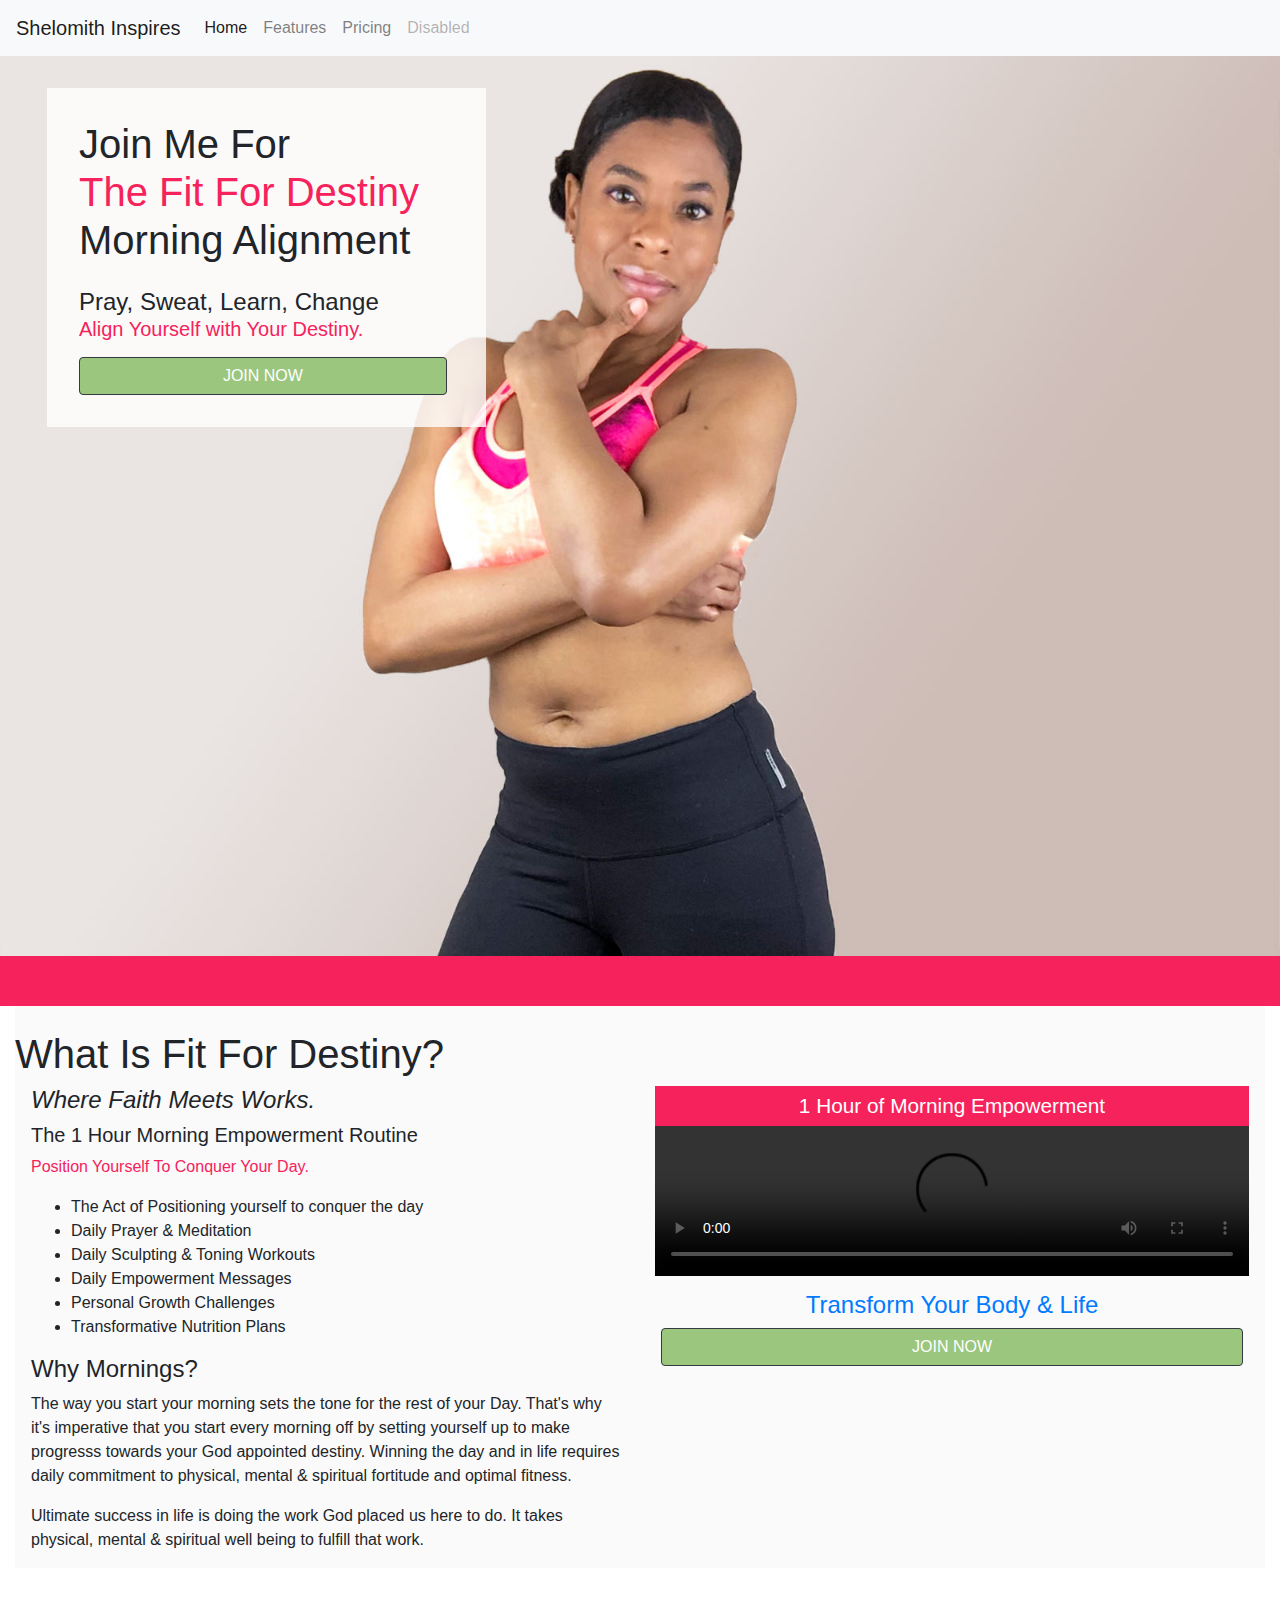
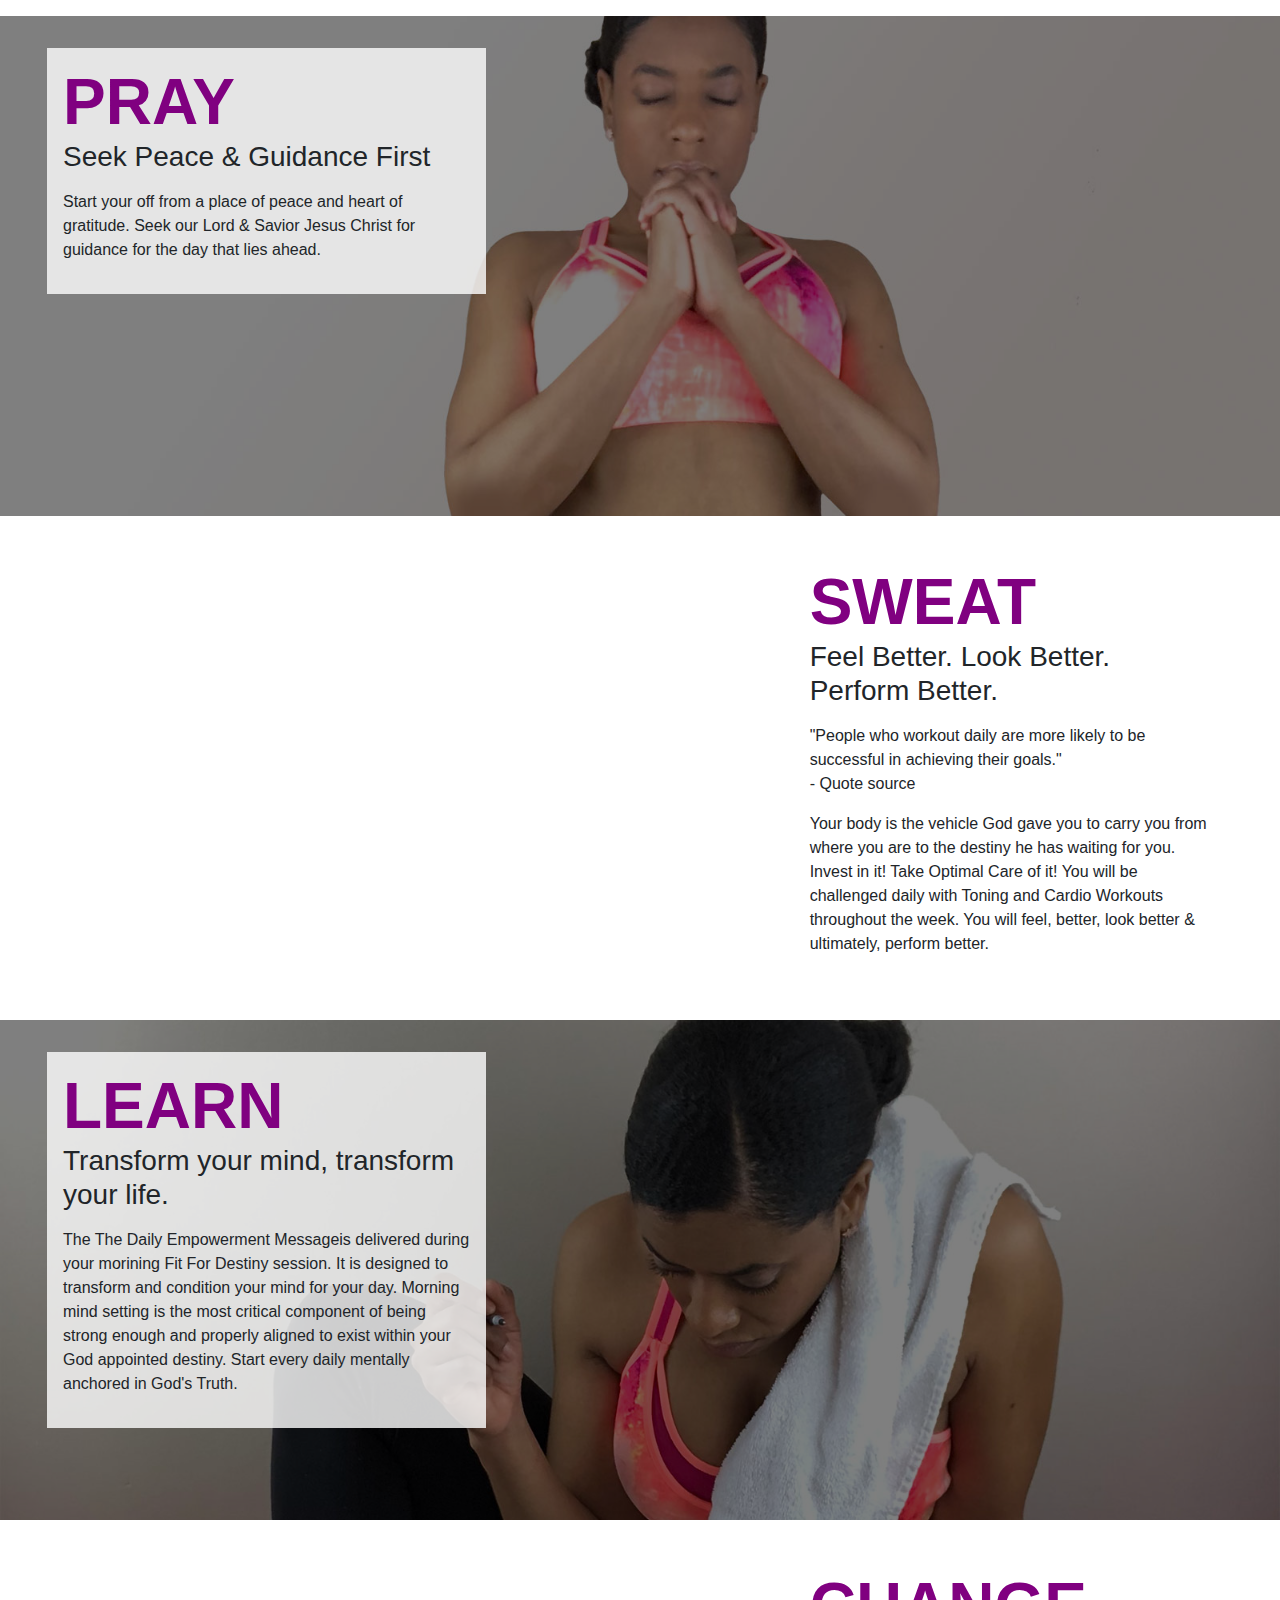
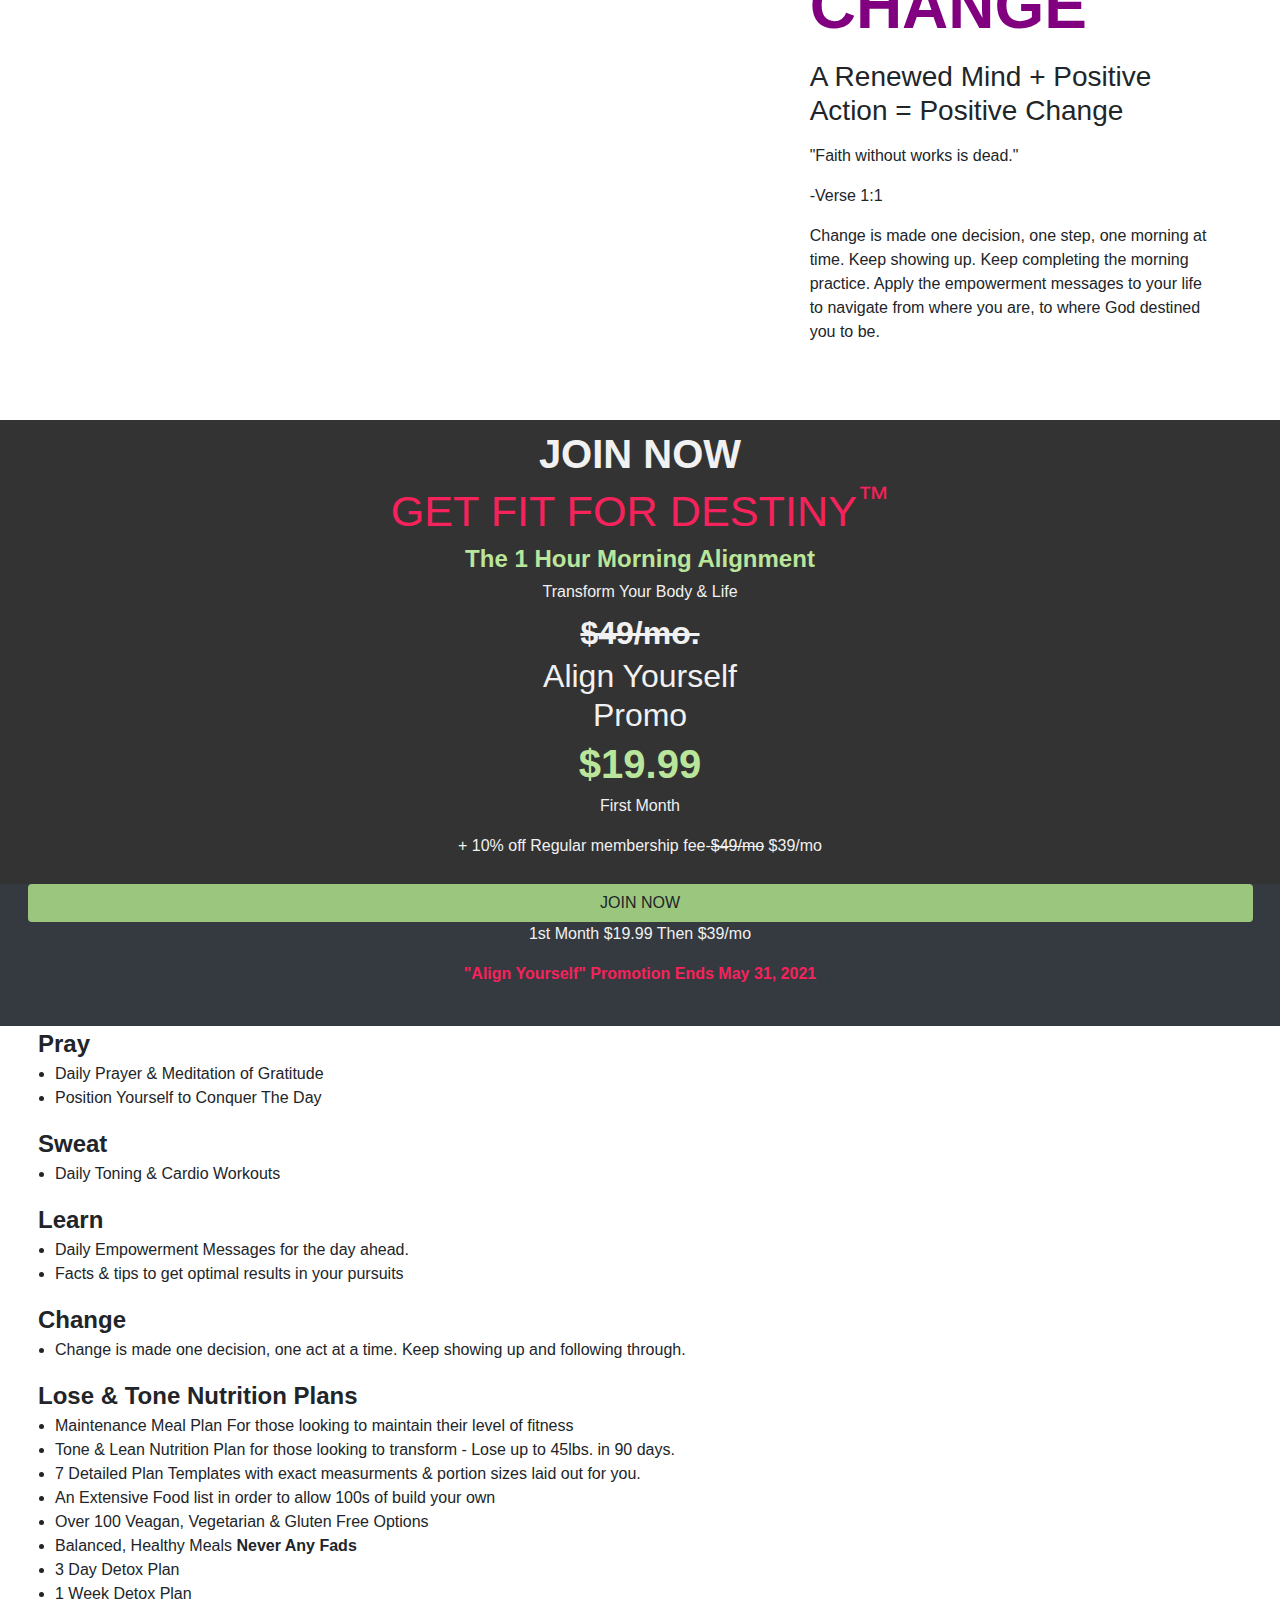
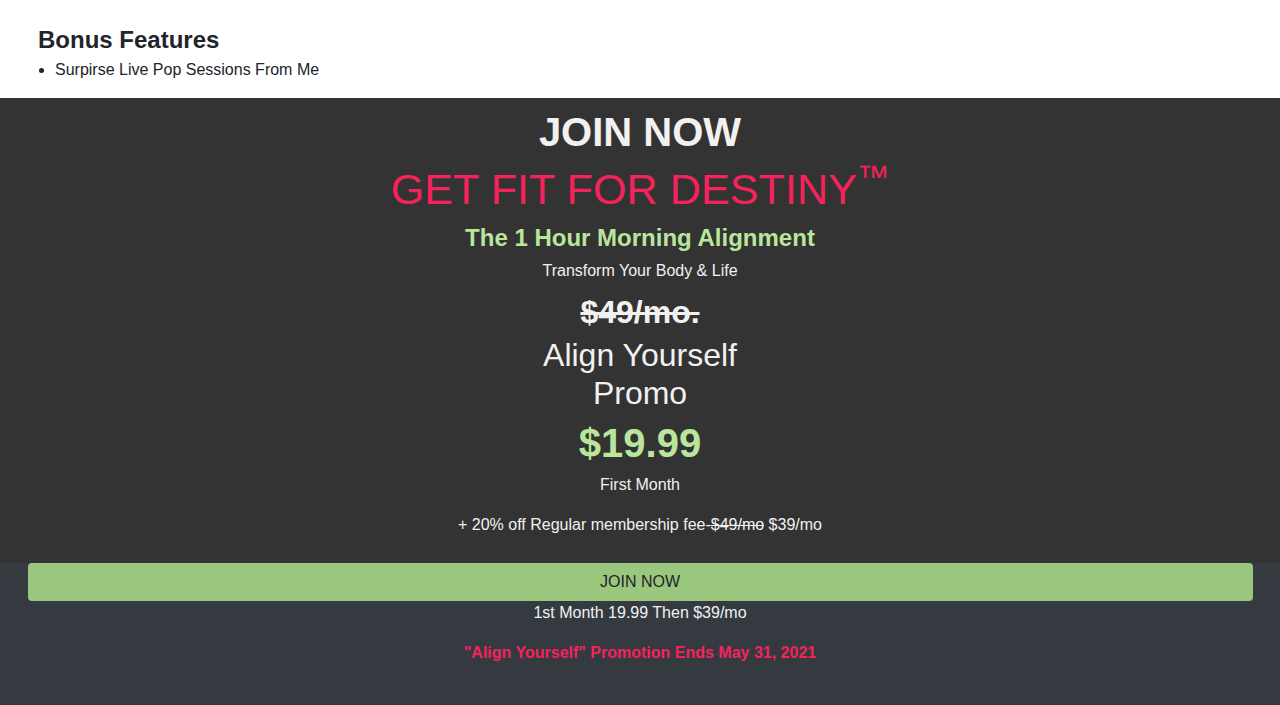
==== commit 9b765334: "about hero page updates" ====
--- a/about-morning-alignment-fit-for-destiny.html
+++ b/about-morning-alignment-fit-for-destiny.html
@@ -43,16 +43,18 @@
                         </div>
                         <div class="content-panel m--mobile-hero">
                             <div class="content-panel__content">
-                                <h1 class="hero-statement m--line-1">
-                                    Join My
+                                <h1 class="ffd-page-hero-statement m--line-1">
+                                    Join Me For
                                 </h1>
-                                <h1 class="hero-statement">
-                                   <span class="primary"> Fit For Destiny</span>
+                                <h1 class="ffd-page-hero-statement m--line-2">
+                                   <span class="primary"> The Fit For Destiny</span>
                                 </h1>
-                                <h1 class="hero-statement">Morning Alignment</h1>
-                                <h4>Pray, Sweat, Learn, Change</h4>
+                                <h1 class="ffd-page-hero-statement m--line-3">Morning Alignment</h1>
+                                
                                 <div class="mb-4"></div>
-                                <h5 class="primary m--larger-panel-copy">Align Yourself with Your Destiny.</h5>  
+                                <h4 class="ffd-page-hero-statement m--motto">Pray, Sweat, Learn, Change</h4>
+                                <h5 class="ffd-page-hero-statement m--statement primary">Align Yourself with Your Destiny.</h5>  
+                                <div class="mb-3"></div>
                                 <div>
                                     <a href="#get-fit-for-destiny">
                                         <button class="btn btn-dark si-button">Join Now</button>
@@ -121,11 +123,10 @@
                             <div class="mt-2">
                           <div class="text-center">
                               <a href="#join-fit-for-destiny">
-                                  <button class="btn btn-dark si-button width-95p">
+                                  
                                       <h4>Transform Your Body &amp; Life</h4>
-                                      <p>
+                                      <button class="btn btn-dark si-button width-95p">
                                           Join Now
-                                      </p>
                                 </button>
                               </a>
                               </div>
--- a/styles-1.css
+++ b/styles-1.css
@@ -4,10 +4,16 @@
 
 .hero {
   position: relative;
+  -ms-flex-align: center;
+      align-items: center;
+  display: -webkit-box;
+  display: -ms-flexbox;
+  display: flex;
+  -webkit-box-align: center;
   align-items: center;
-  display: flex;
-  align-items: center;
-  justify-content: center;
+  -webkit-box-pack: center;
+  -ms-flex-pack: center;
+      justify-content: center;
   padding: 1.15rem;
   padding-top: 74px;
   padding-bottom: 66px;
@@ -37,7 +43,8 @@
 }
 
 video[poster] {
-  object-fit: cover;
+  -o-object-fit: cover;
+     object-fit: cover;
   width: 100%;
   height: 100%;
 }
@@ -128,6 +135,28 @@
   }
 }
 
+.ffd-page-hero-statement {
+  margin: 0;
+}
+@media screen and (max-width: 720px) {
+  .ffd-page-hero-statement.m--line-1 {
+    font-size: 1.5rem;
+  }
+  .ffd-page-hero-statement.m--line-2 {
+    font-size: 1.7rem;
+  }
+  .ffd-page-hero-statement.m--line-3 {
+    font-size: 1.7rem;
+  }
+  .ffd-page-hero-statement.m--motto {
+    font-size: 1.25rem;
+    color: green;
+  }
+  .ffd-page-hero-statement.m--statement {
+    font-size: 1rem;
+  }
+}
+
 .join-now-header {
   background: #333333;
   color: #f1f1f1;
@@ -366,11 +395,15 @@
   }
 
   .mobile-order-1 {
-    order: 1;
+    -webkit-box-ordinal-group: 2;
+        -ms-flex-order: 1;
+            order: 1;
   }
 
   .mobile-order-2 {
-    order: 2;
+    -webkit-box-ordinal-group: 3;
+        -ms-flex-order: 2;
+            order: 2;
   }
 
   .mobile-margin-t2 {
@@ -396,4 +429,5 @@
   .cover {
     display: none;
   }
-}/*# sourceMappingURL=styles-1.css.map */+}
+/*# sourceMappingURL=styles-1.css.map */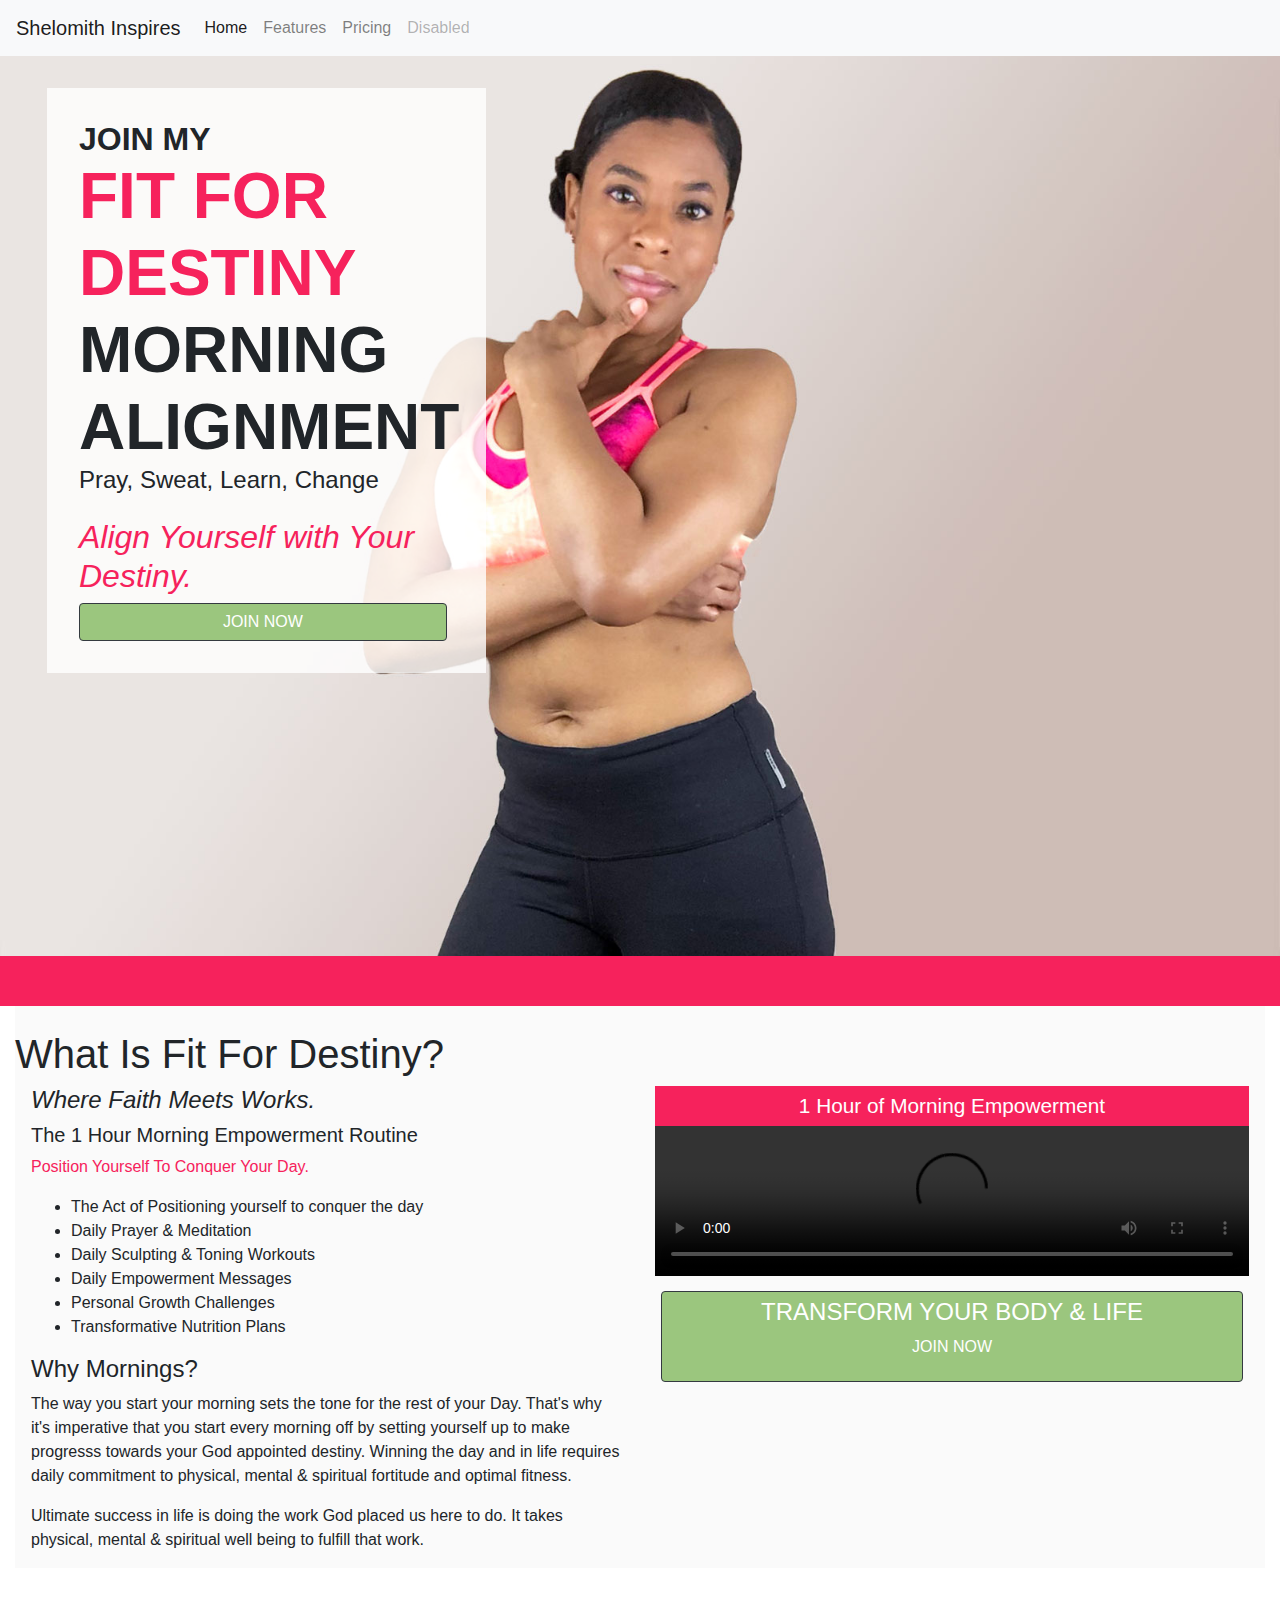
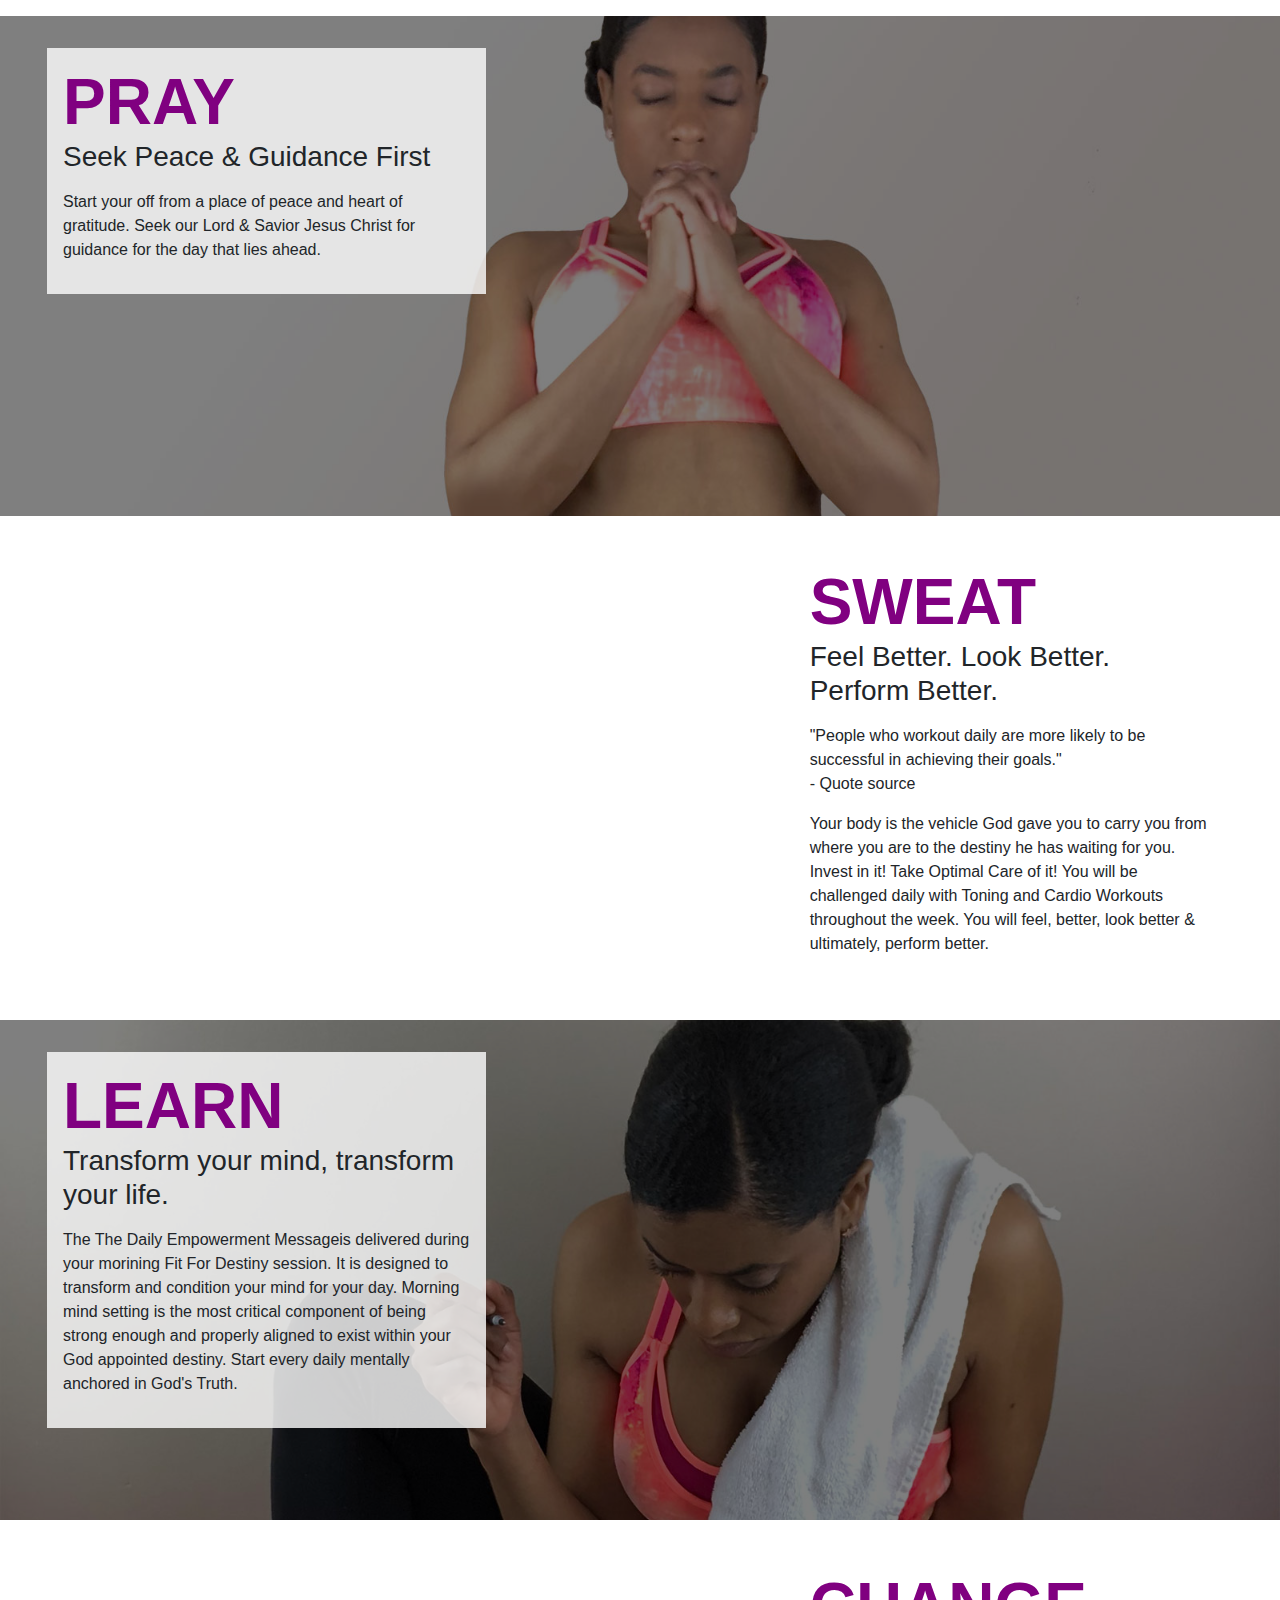
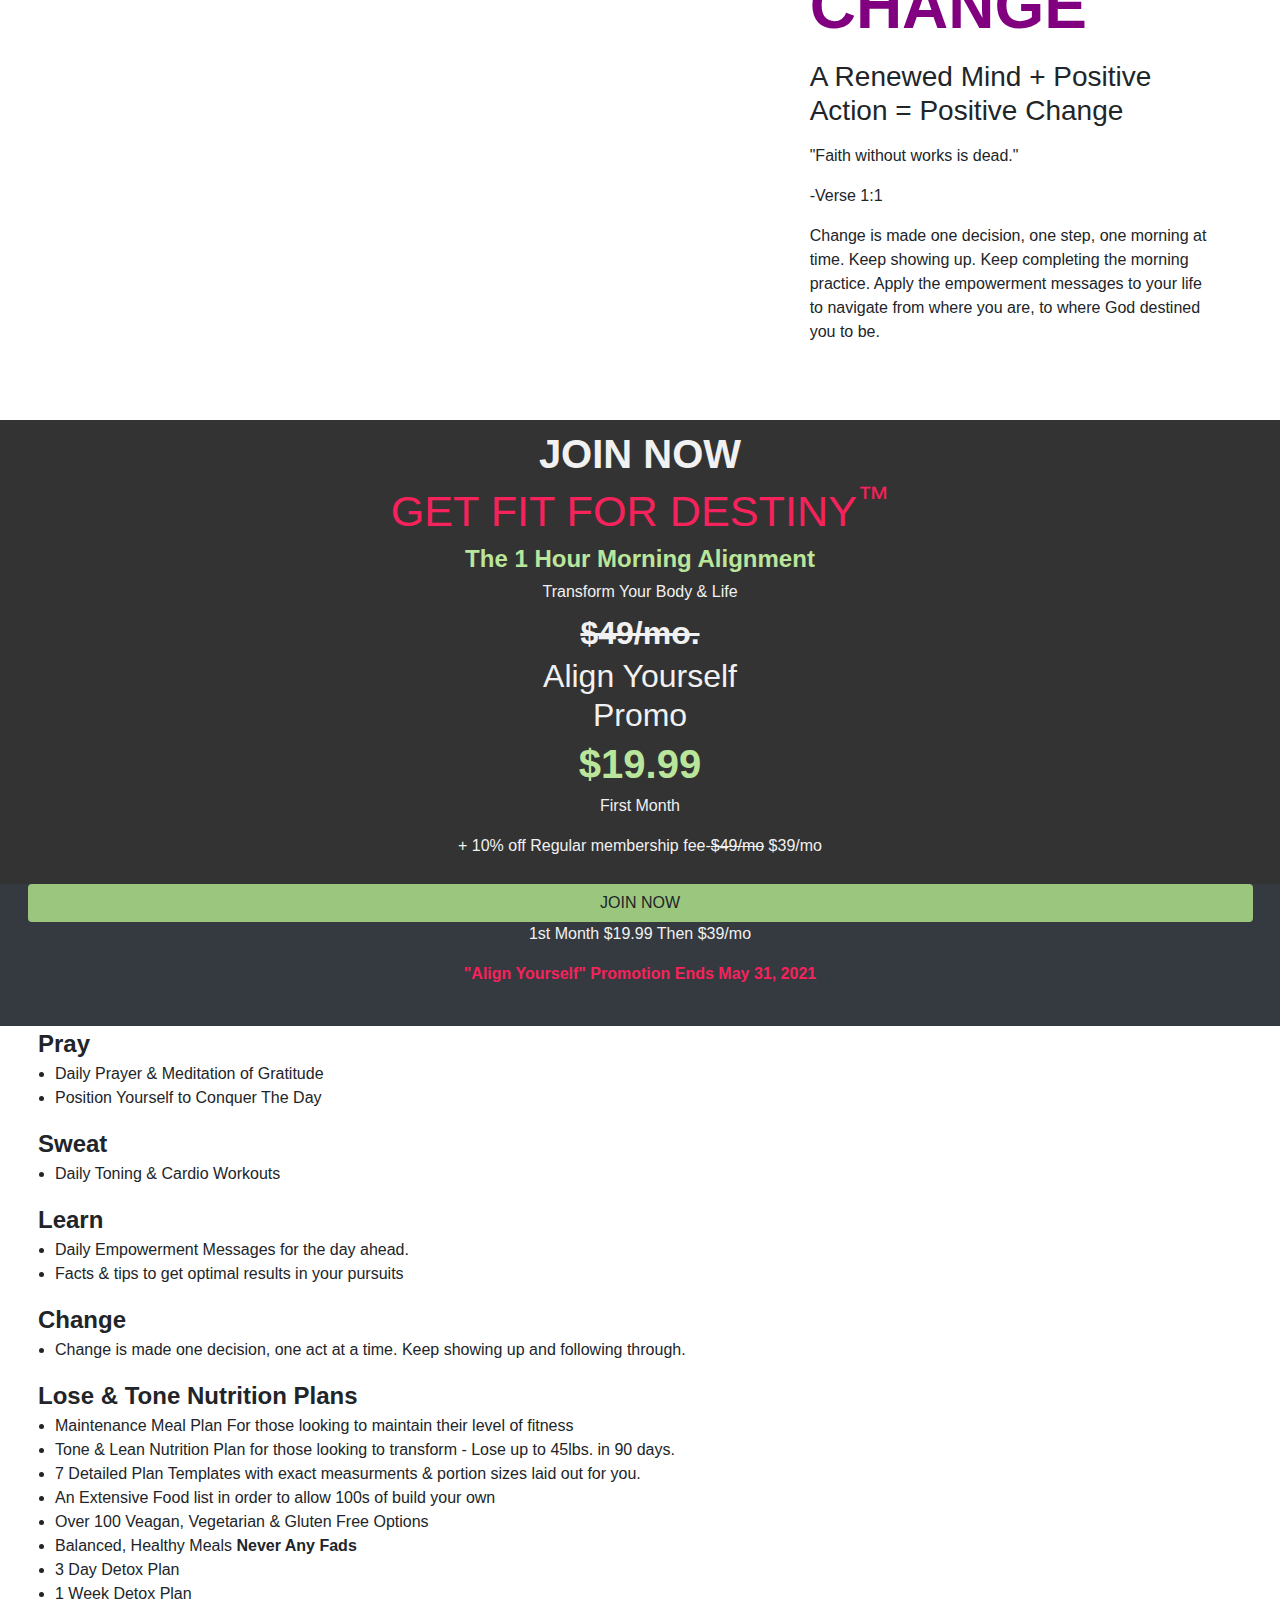
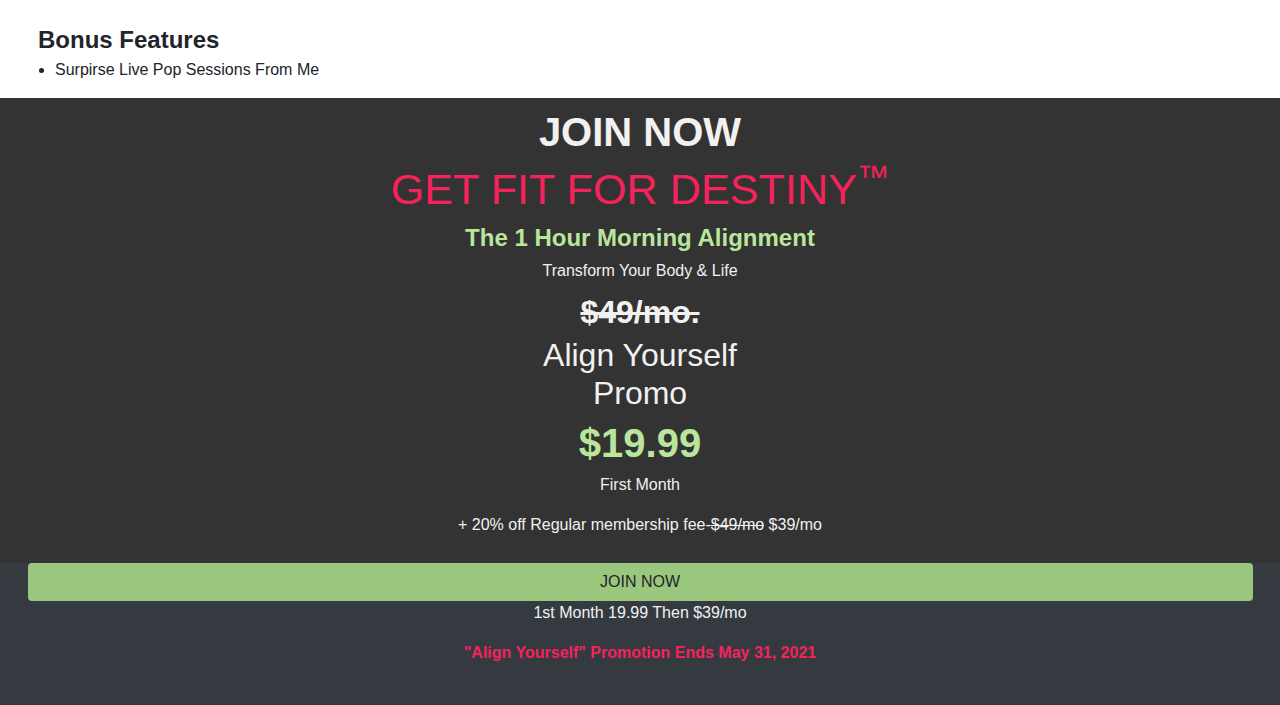
==== commit 8dfe686b: "added links to mmouse payment" ====
--- a/about-morning-alignment-fit-for-destiny.html
+++ b/about-morning-alignment-fit-for-destiny.html
@@ -43,18 +43,16 @@
                         </div>
                         <div class="content-panel m--mobile-hero">
                             <div class="content-panel__content">
-                                <h1 class="ffd-page-hero-statement m--line-1">
-                                    Join Me For
+                                <h1 class="hero-statement m--line-1">
+                                    Join My
                                 </h1>
-                                <h1 class="ffd-page-hero-statement m--line-2">
-                                   <span class="primary"> The Fit For Destiny</span>
+                                <h1 class="hero-statement">
+                                   <span class="primary"> Fit For Destiny</span>
                                 </h1>
-                                <h1 class="ffd-page-hero-statement m--line-3">Morning Alignment</h1>
-                                
+                                <h1 class="hero-statement">Morning Alignment</h1>
+                                <h4>Pray, Sweat, Learn, Change</h4>
                                 <div class="mb-4"></div>
-                                <h4 class="ffd-page-hero-statement m--motto">Pray, Sweat, Learn, Change</h4>
-                                <h5 class="ffd-page-hero-statement m--statement primary">Align Yourself with Your Destiny.</h5>  
-                                <div class="mb-3"></div>
+                                <h5 class="primary m--larger-panel-copy">Align Yourself with Your Destiny.</h5>  
                                 <div>
                                     <a href="#get-fit-for-destiny">
                                         <button class="btn btn-dark si-button">Join Now</button>
@@ -123,10 +121,11 @@
                             <div class="mt-2">
                           <div class="text-center">
                               <a href="#join-fit-for-destiny">
-                                  
+                                  <button class="btn btn-dark si-button width-95p">
                                       <h4>Transform Your Body &amp; Life</h4>
-                                      <button class="btn btn-dark si-button width-95p">
+                                      <p>
                                           Join Now
+                                      </p>
                                 </button>
                               </a>
                               </div>
@@ -272,9 +271,11 @@
                     </div>
                     <div class="row justify-content-center bg-dark">
                         <div class="col text-center mb-4">
-                            <button class="btn si-button">
-                                Join Now
-                            </button>
+                            <a href="https://shelinspires.com/fit-for-destiny/checkout/?rid=peO7W1">
+                                <button class="btn si-button">
+                                    Join Now
+                                </button>
+                            </a>
                             <p class="lt-text">1st Month $19.99 Then $39/mo</p>
                             <p class="bold offer-expiration-date primary">
                                 "Align Yourself" Promotion Ends May 31, 2021
@@ -332,9 +333,11 @@
             </div>
             <div class="row justify-content-center bg-dark lt-text">
                 <div class="col text-center mb-4">
-                    <button class="btn si-button">
-                        Join Now
-                    </button>
+                    <a href="https://shelinspires.com/fit-for-destiny/checkout/?rid=peO7W1">
+                        <button class="btn si-button">
+                            Join Now
+                        </button>
+                    </a>
                     <p>1st Month 19.99 Then $39/mo</p>
                     <p class="bold offer-expiration-date primary">
                         "Align Yourself" Promotion Ends May 31, 2021
--- a/styles-1.css
+++ b/styles-1.css
@@ -4,16 +4,10 @@
 
 .hero {
   position: relative;
-  -ms-flex-align: center;
-      align-items: center;
-  display: -webkit-box;
-  display: -ms-flexbox;
+  align-items: center;
   display: flex;
-  -webkit-box-align: center;
   align-items: center;
-  -webkit-box-pack: center;
-  -ms-flex-pack: center;
-      justify-content: center;
+  justify-content: center;
   padding: 1.15rem;
   padding-top: 74px;
   padding-bottom: 66px;
@@ -43,8 +37,7 @@
 }
 
 video[poster] {
-  -o-object-fit: cover;
-     object-fit: cover;
+  object-fit: cover;
   width: 100%;
   height: 100%;
 }
@@ -107,7 +100,7 @@
 .hero-statement.m--podcast-line-1 {
   font-size: 2rem;
 }
-@media screen and (max-width: 720px) {
+@media screen and (max-width: 768px) {
   .hero-statement {
     font-size: 3.3rem;
   }
@@ -117,7 +110,8 @@
   .hero-statement.m--line-2 {
     font-size: 2.2rem;
     line-height: 1.5rem;
-    left: 15%;
+    left: 2.3rem;
+    top: 0.2rem;
   }
   .hero-statement.m--line-3 {
     font-size: 3.6rem;
@@ -128,32 +122,10 @@
   .hero-statement.plus {
     font-weight: bold;
     position: absolute;
-    left: 7%;
     top: 18%;
     font-size: 3rem;
     color: green;
-  }
-}
-
-.ffd-page-hero-statement {
-  margin: 0;
-}
-@media screen and (max-width: 720px) {
-  .ffd-page-hero-statement.m--line-1 {
-    font-size: 1.5rem;
-  }
-  .ffd-page-hero-statement.m--line-2 {
-    font-size: 1.7rem;
-  }
-  .ffd-page-hero-statement.m--line-3 {
-    font-size: 1.7rem;
-  }
-  .ffd-page-hero-statement.m--motto {
-    font-size: 1.25rem;
-    color: green;
-  }
-  .ffd-page-hero-statement.m--statement {
-    font-size: 1rem;
+    left: 1.3rem;
   }
 }
 
@@ -212,13 +184,13 @@
   margin: 2rem;
   padding: 2rem;
 }
-@media only screen and (max-width: 720px) {
+@media only screen and (max-width: 769px) {
   .content-panel.m--mobile-hero {
     position: relative;
     z-index: 10;
     width: 90%;
     padding: 20px;
-    margin: 50% 0 0 0;
+    top: 20%;
   }
 }
 .content-panel_header {
@@ -395,15 +367,11 @@
   }
 
   .mobile-order-1 {
-    -webkit-box-ordinal-group: 2;
-        -ms-flex-order: 1;
-            order: 1;
+    order: 1;
   }
 
   .mobile-order-2 {
-    -webkit-box-ordinal-group: 3;
-        -ms-flex-order: 2;
-            order: 2;
+    order: 2;
   }
 
   .mobile-margin-t2 {
@@ -429,5 +397,4 @@
   .cover {
     display: none;
   }
-}
-/*# sourceMappingURL=styles-1.css.map */+}/*# sourceMappingURL=styles-1.css.map */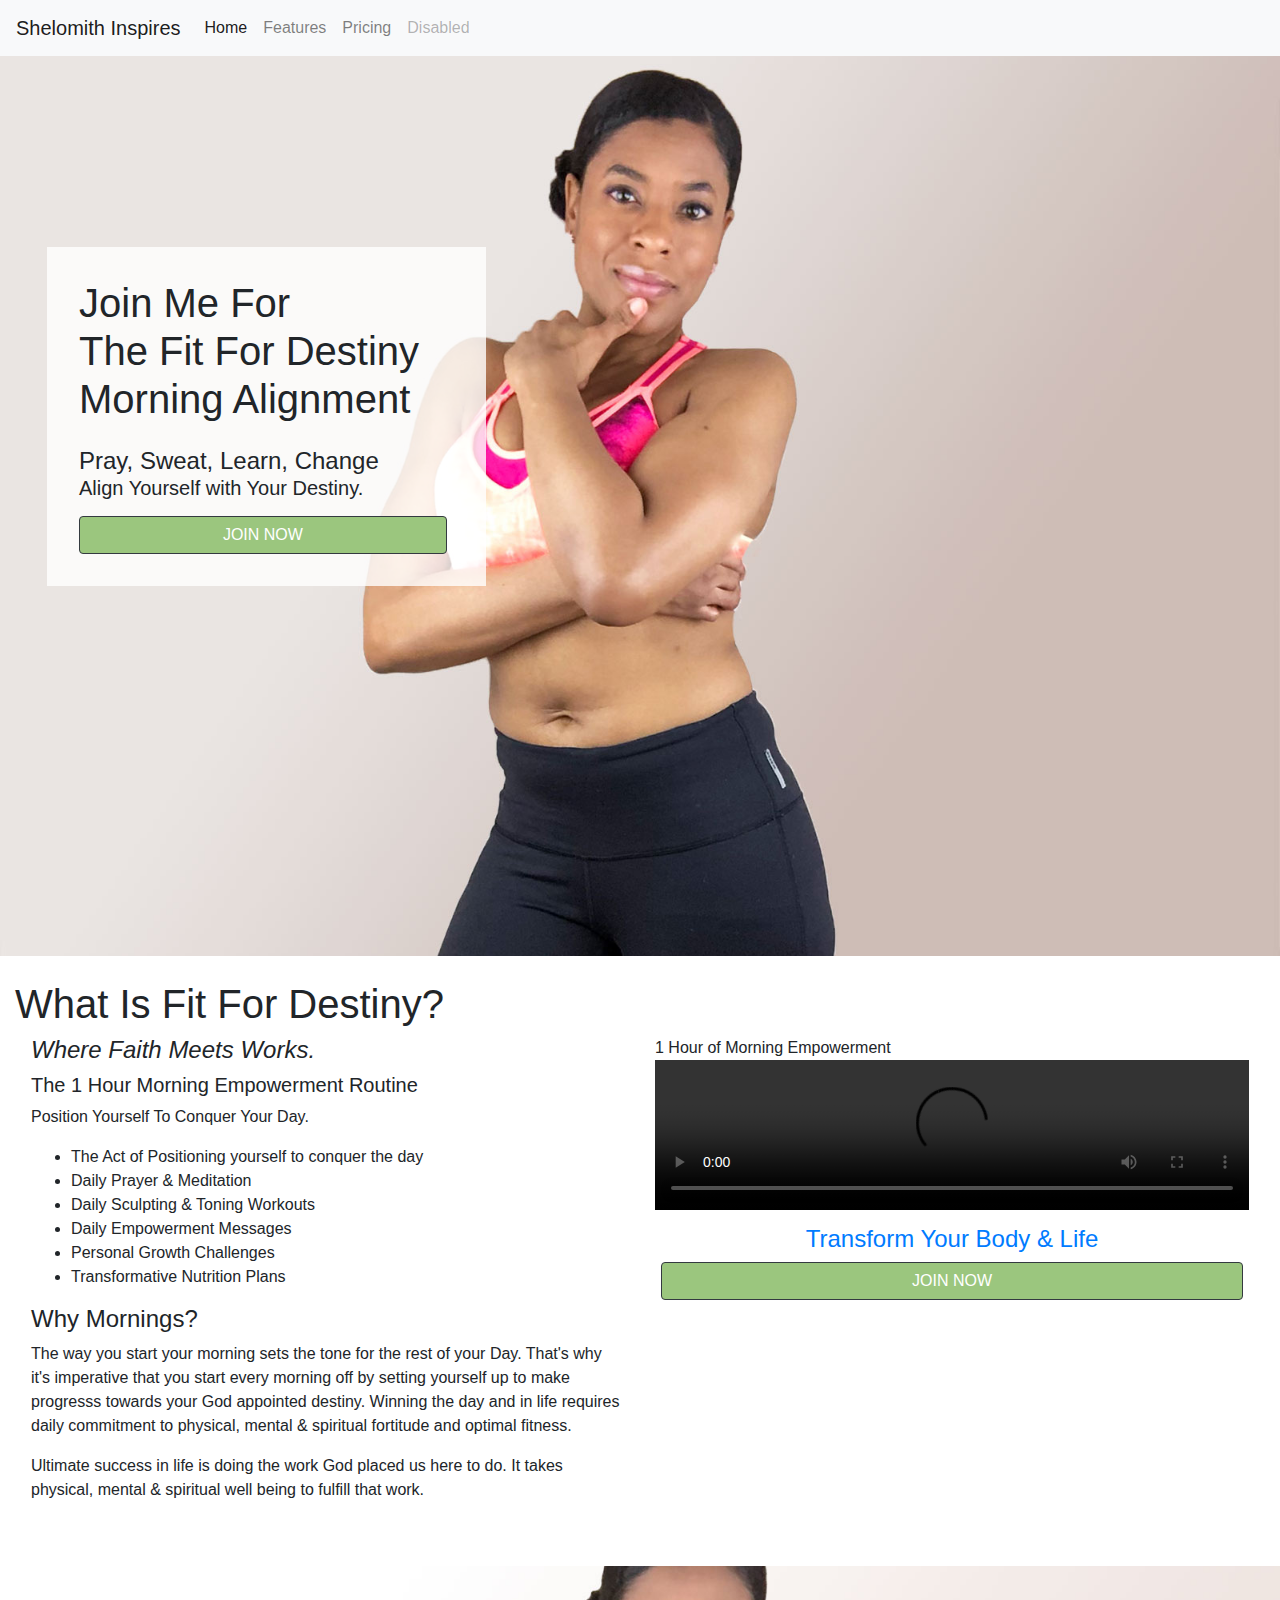
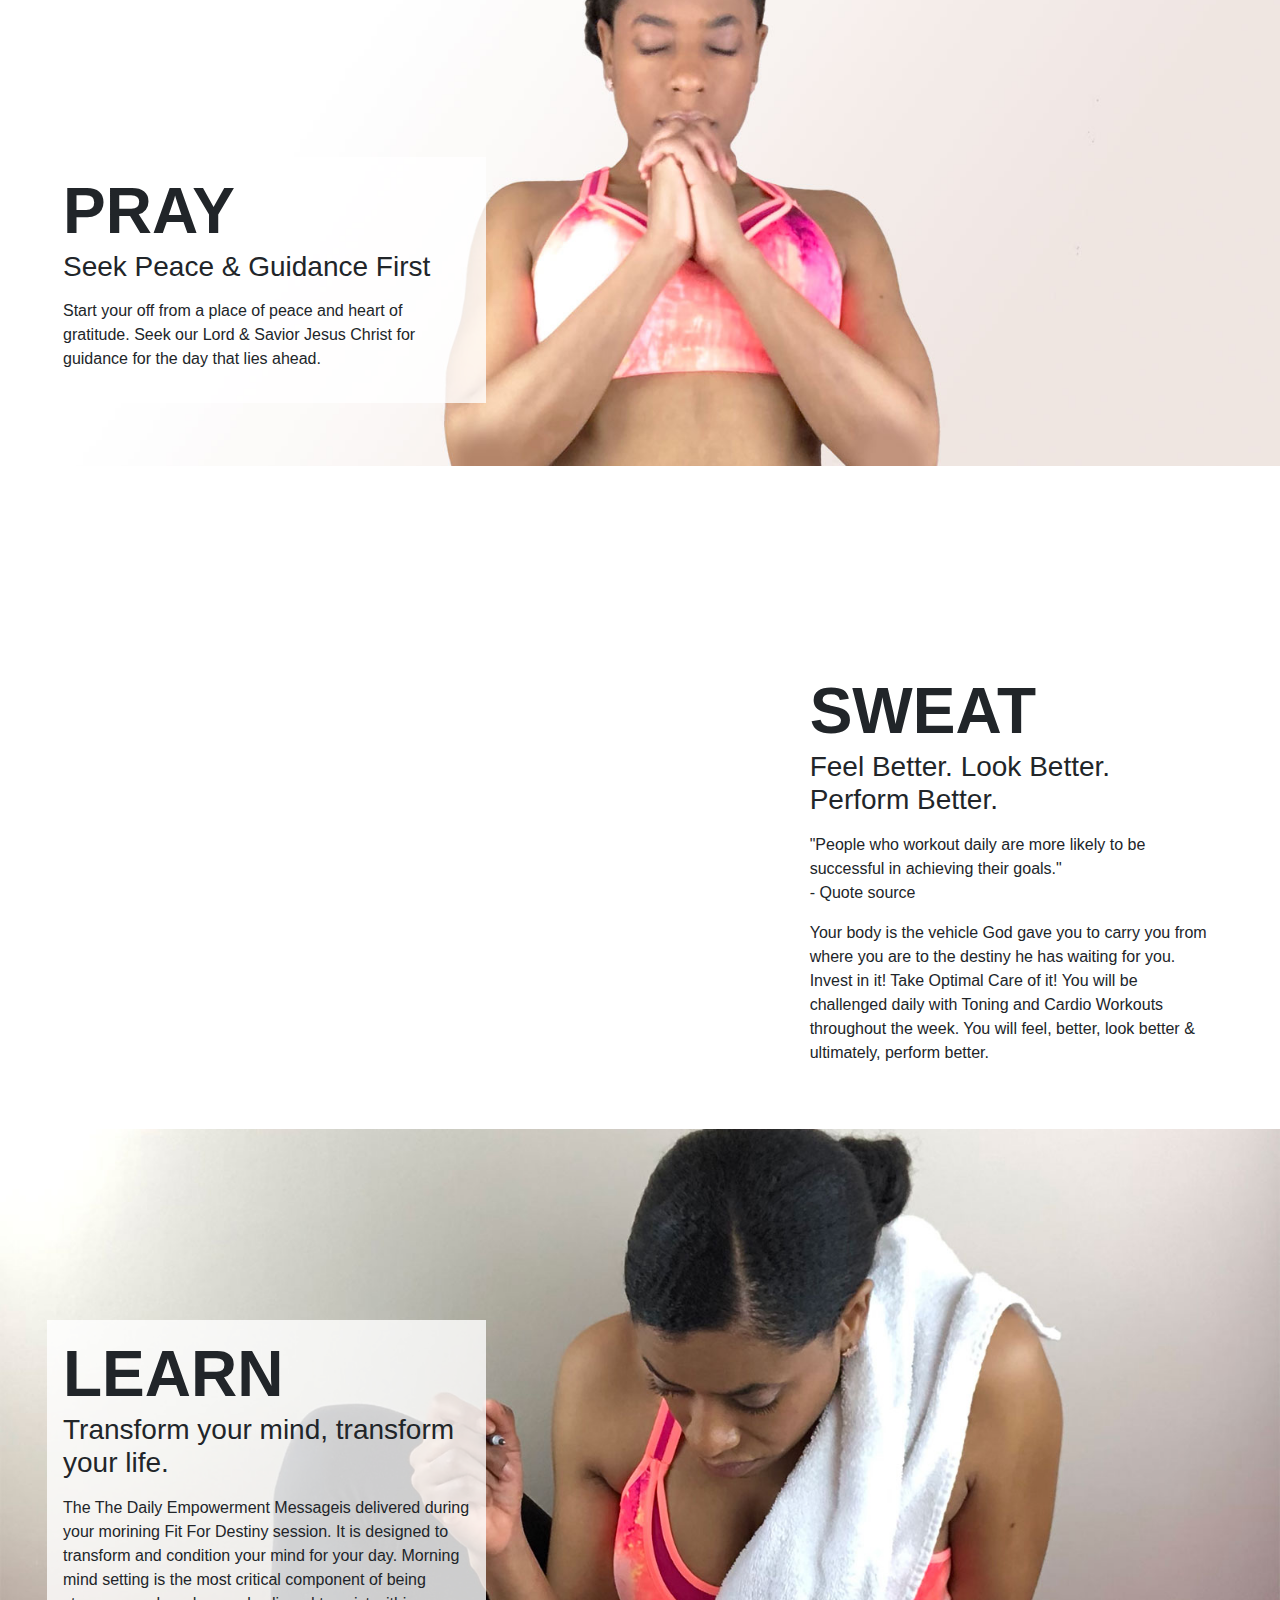
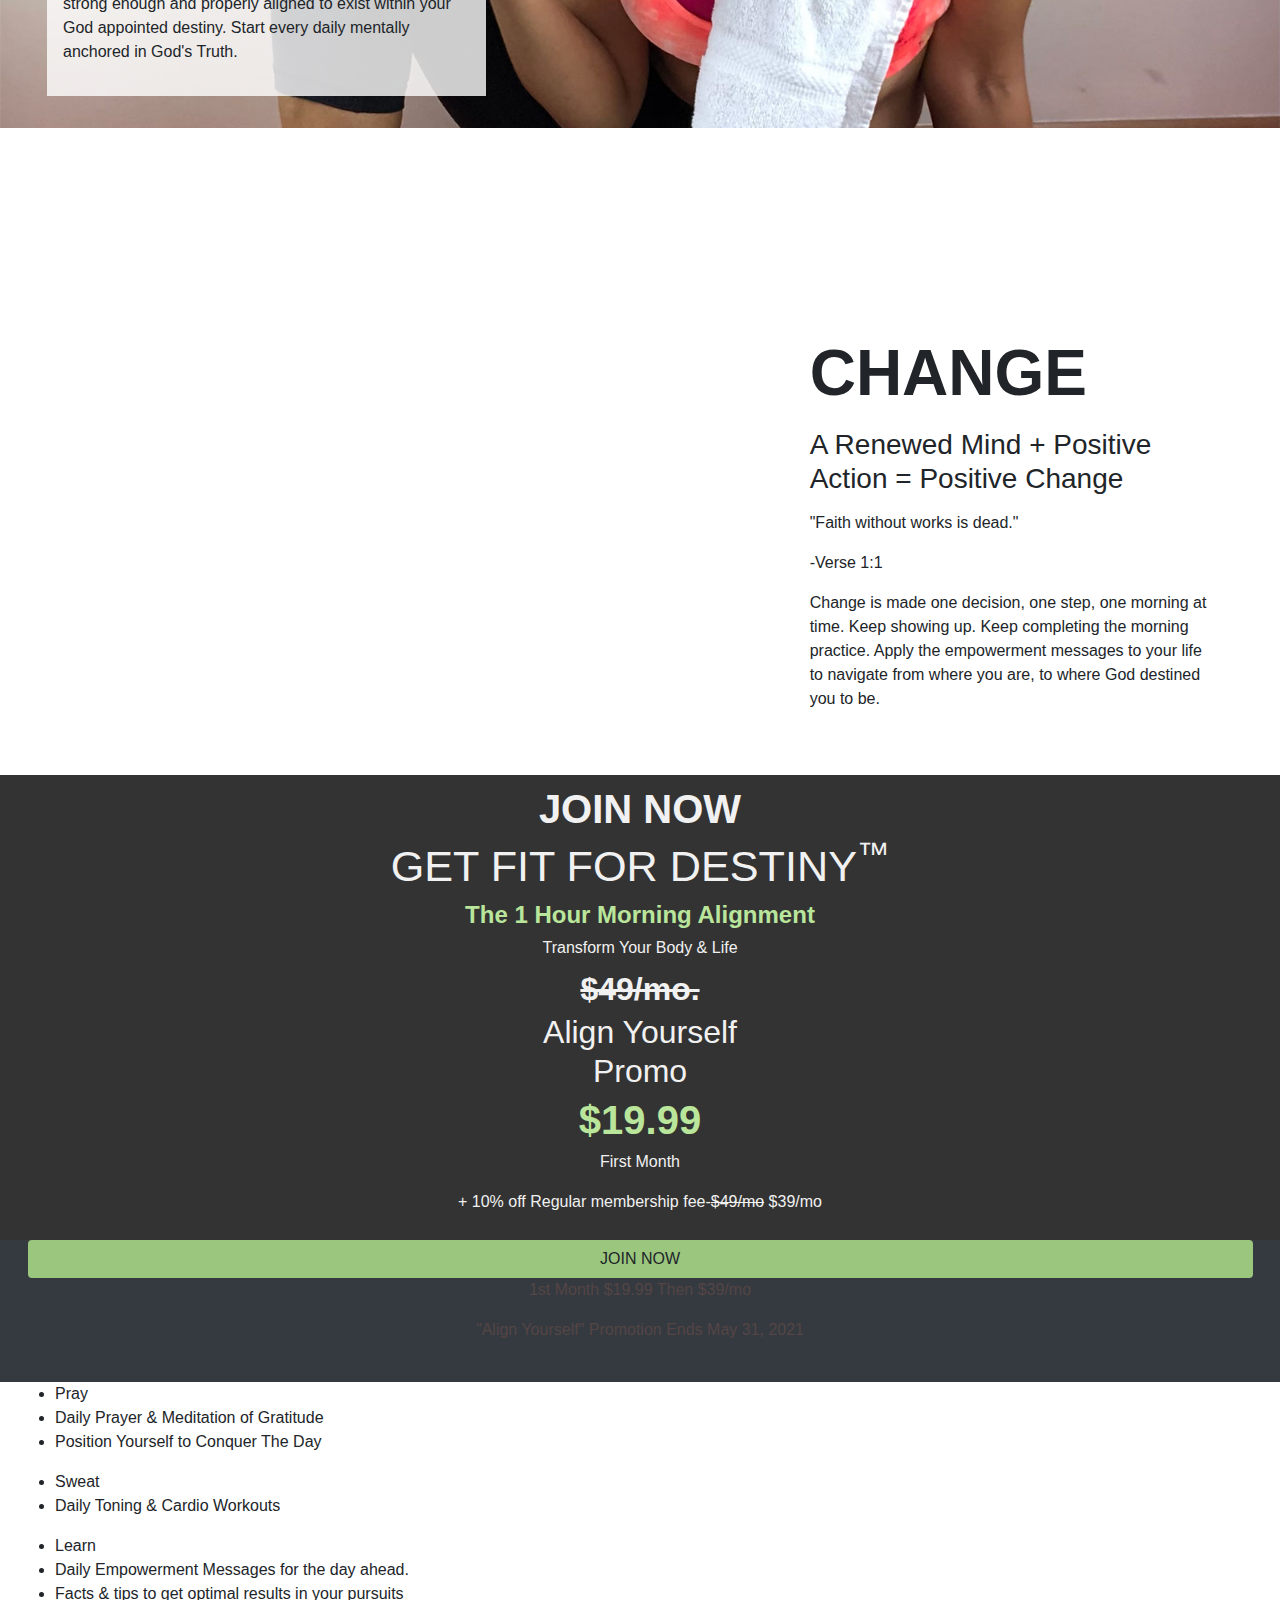
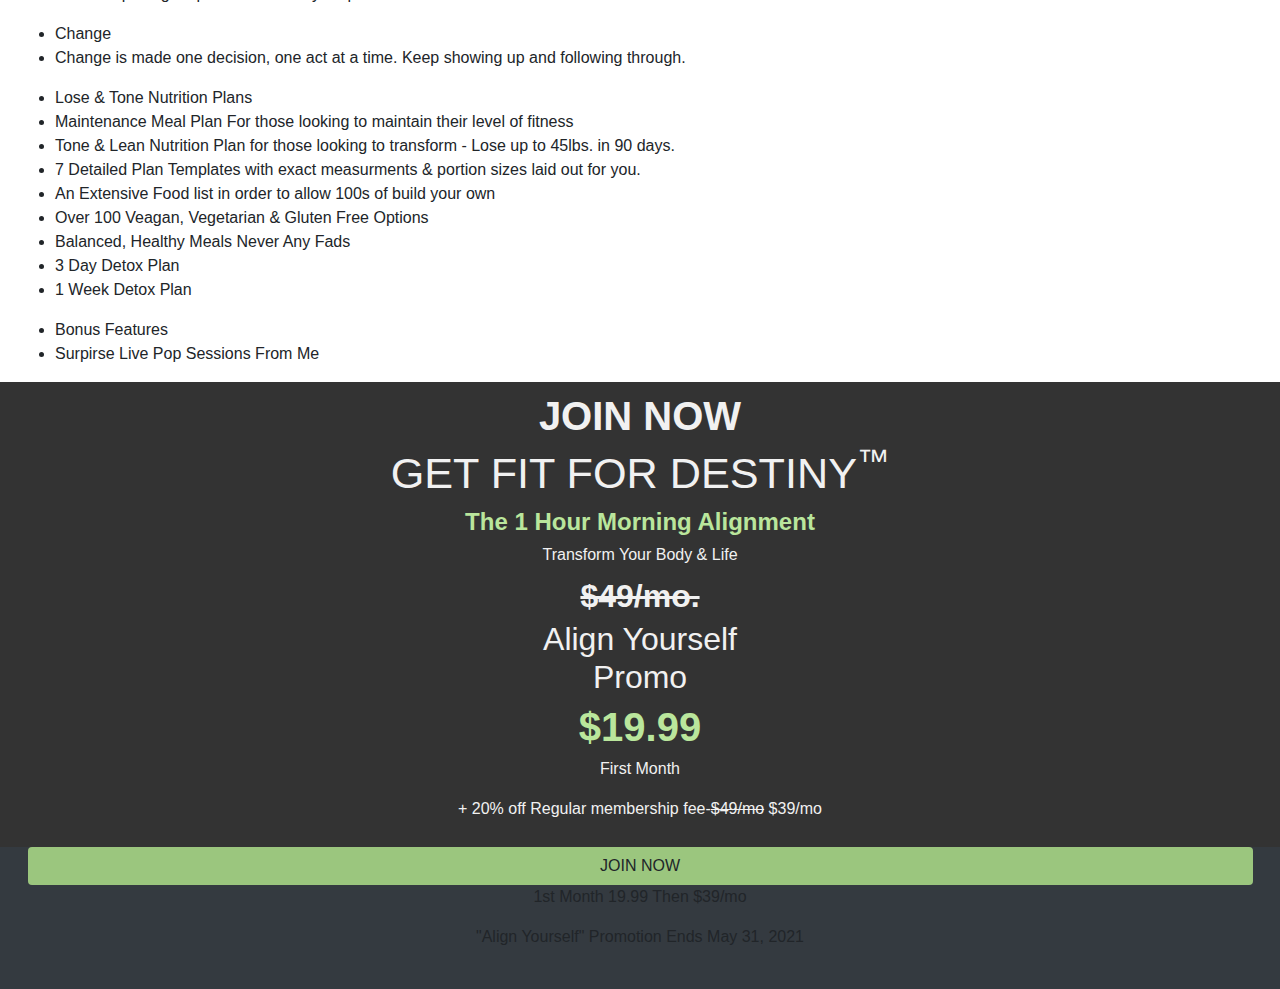
==== commit 81bc04ee: "changes from 6-2-21" ====
--- a/about-morning-alignment-fit-for-destiny.html
+++ b/about-morning-alignment-fit-for-destiny.html
@@ -43,16 +43,18 @@
                         </div>
                         <div class="content-panel m--mobile-hero">
                             <div class="content-panel__content">
-                                <h1 class="hero-statement m--line-1">
-                                    Join My
+                                <h1 class="ffd-page-hero-statement m--line-1">
+                                    Join Me For
                                 </h1>
-                                <h1 class="hero-statement">
-                                   <span class="primary"> Fit For Destiny</span>
+                                <h1 class="ffd-page-hero-statement m--line-2">
+                                   <span class="primary"> The Fit For Destiny</span>
                                 </h1>
-                                <h1 class="hero-statement">Morning Alignment</h1>
-                                <h4>Pray, Sweat, Learn, Change</h4>
+                                <h1 class="ffd-page-hero-statement m--line-3">Morning Alignment</h1>
+                                
                                 <div class="mb-4"></div>
-                                <h5 class="primary m--larger-panel-copy">Align Yourself with Your Destiny.</h5>  
+                                <h4 class="ffd-page-hero-statement m--motto">Pray, Sweat, Learn, Change</h4>
+                                <h5 class="ffd-page-hero-statement m--statement primary">Align Yourself with Your Destiny.</h5>  
+                                <div class="mb-3"></div>
                                 <div>
                                     <a href="#get-fit-for-destiny">
                                         <button class="btn btn-dark si-button">Join Now</button>
@@ -121,11 +123,10 @@
                             <div class="mt-2">
                           <div class="text-center">
                               <a href="#join-fit-for-destiny">
-                                  <button class="btn btn-dark si-button width-95p">
+                                  
                                       <h4>Transform Your Body &amp; Life</h4>
-                                      <p>
+                                      <button class="btn btn-dark si-button width-95p">
                                           Join Now
-                                      </p>
                                 </button>
                               </a>
                               </div>
--- a/styles-1.css
+++ b/styles-1.css
@@ -4,10 +4,16 @@
 
 .hero {
   position: relative;
+  -ms-flex-align: center;
+      align-items: center;
+  display: -webkit-box;
+  display: -ms-flexbox;
+  display: flex;
+  -webkit-box-align: center;
   align-items: center;
-  display: flex;
-  align-items: center;
-  justify-content: center;
+  -webkit-box-pack: center;
+  -ms-flex-pack: center;
+      justify-content: center;
   padding: 1.15rem;
   padding-top: 74px;
   padding-bottom: 66px;
@@ -37,7 +43,8 @@
 }
 
 video[poster] {
-  object-fit: cover;
+  -o-object-fit: cover;
+     object-fit: cover;
   width: 100%;
   height: 100%;
 }
@@ -73,19 +80,27 @@
   text-transform: uppercase;
 }
 .hero-statement.m--line-1 {
-  font-size: 2rem;
+  font-size: 5rem;
+}
+.hero-statement.plus {
+  color: green;
+  position: absolute;
+  margin-top: 0;
+  top: 18%;
+  font-size: 6.5rem;
 }
 .hero-statement.m--line-2 {
   position: relative;
-  font-size: 3.5rem;
+  font-size: 2.9rem;
+  left: 92px;
 }
 .hero-statement.m--line-3 {
   font-size: 2.7rem;
   margin-top: 0px;
 }
 .hero-statement.m--line-4 {
-  font-size: 1.4rem;
-  margin: 0;
+  font-size: 5.4rem;
+  line-height: 5.5rem;
 }
 .hero-statement.m--pre-header-text {
   font-size: 2rem;
@@ -129,6 +144,28 @@
   }
 }
 
+.ffd-page-hero-statement {
+  margin: 0;
+}
+@media screen and (max-width: 720px) {
+  .ffd-page-hero-statement.m--line-1 {
+    font-size: 1.5rem;
+  }
+  .ffd-page-hero-statement.m--line-2 {
+    font-size: 1.7rem;
+  }
+  .ffd-page-hero-statement.m--line-3 {
+    font-size: 1.7rem;
+  }
+  .ffd-page-hero-statement.m--motto {
+    font-size: 1.25rem;
+    color: green;
+  }
+  .ffd-page-hero-statement.m--statement {
+    font-size: 1rem;
+  }
+}
+
 .join-now-header {
   background: #333333;
   color: #f1f1f1;
@@ -180,11 +217,27 @@
 }
 
 .content-panel {
+  position: relative;
   background-color: rgba(255, 255, 255, 0.8);
   margin: 2rem;
+  margin-top: 38%;
   padding: 2rem;
 }
+<<<<<<< HEAD
 @media only screen and (max-width: 769px) {
+=======
+@media only screen and (min-wdth: 1020px) {
+  .content-panel {
+    max-width: 25%;
+  }
+}
+@media only screen and (min-width: 1000px) {
+  .content-panel {
+    max-width: 70%;
+  }
+}
+@media only screen and (max-width: 720px) {
+>>>>>>> 8bffc259e13598f6e2508f60c3202d7ded1aeac1
   .content-panel.m--mobile-hero {
     position: relative;
     z-index: 10;
@@ -367,11 +420,15 @@
   }
 
   .mobile-order-1 {
-    order: 1;
+    -webkit-box-ordinal-group: 2;
+        -ms-flex-order: 1;
+            order: 1;
   }
 
   .mobile-order-2 {
-    order: 2;
+    -webkit-box-ordinal-group: 3;
+        -ms-flex-order: 2;
+            order: 2;
   }
 
   .mobile-margin-t2 {
@@ -397,4 +454,5 @@
   .cover {
     display: none;
   }
-}/*# sourceMappingURL=styles-1.css.map */+}
+/*# sourceMappingURL=styles-1.css.map */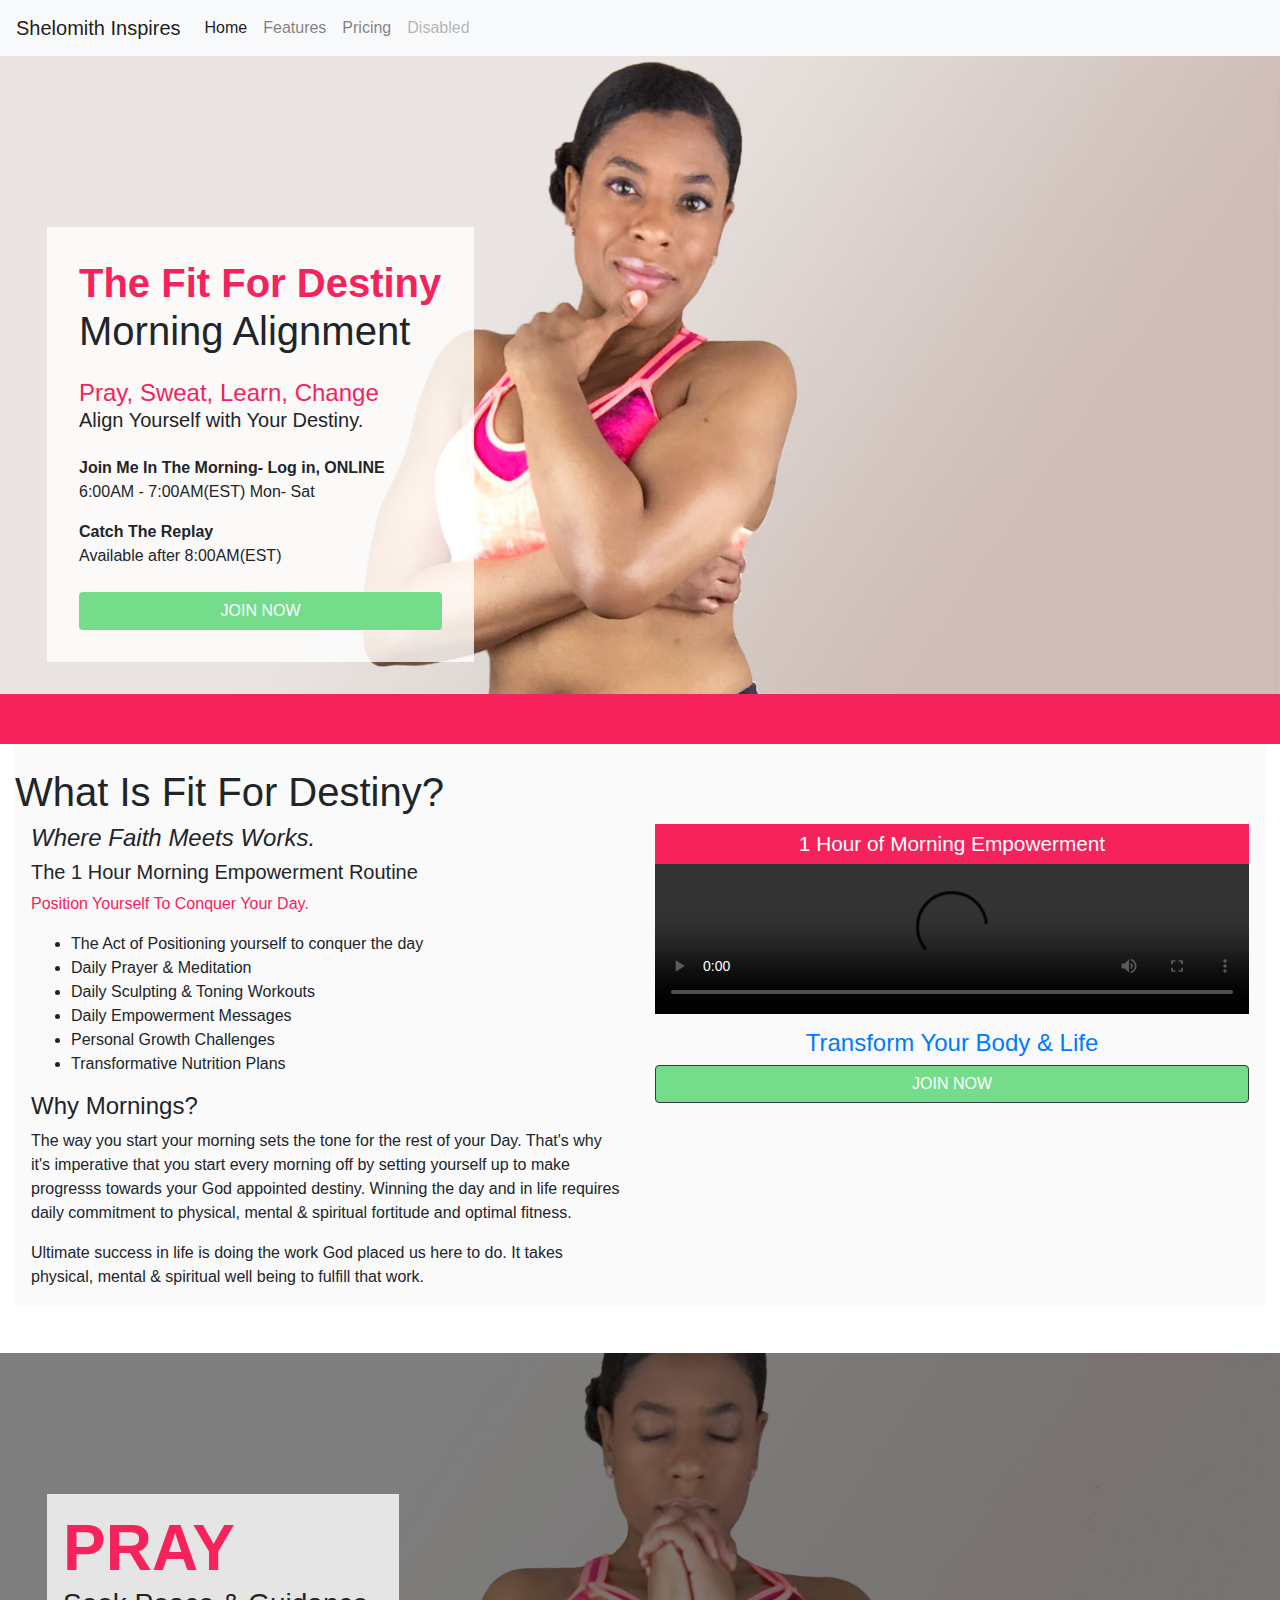
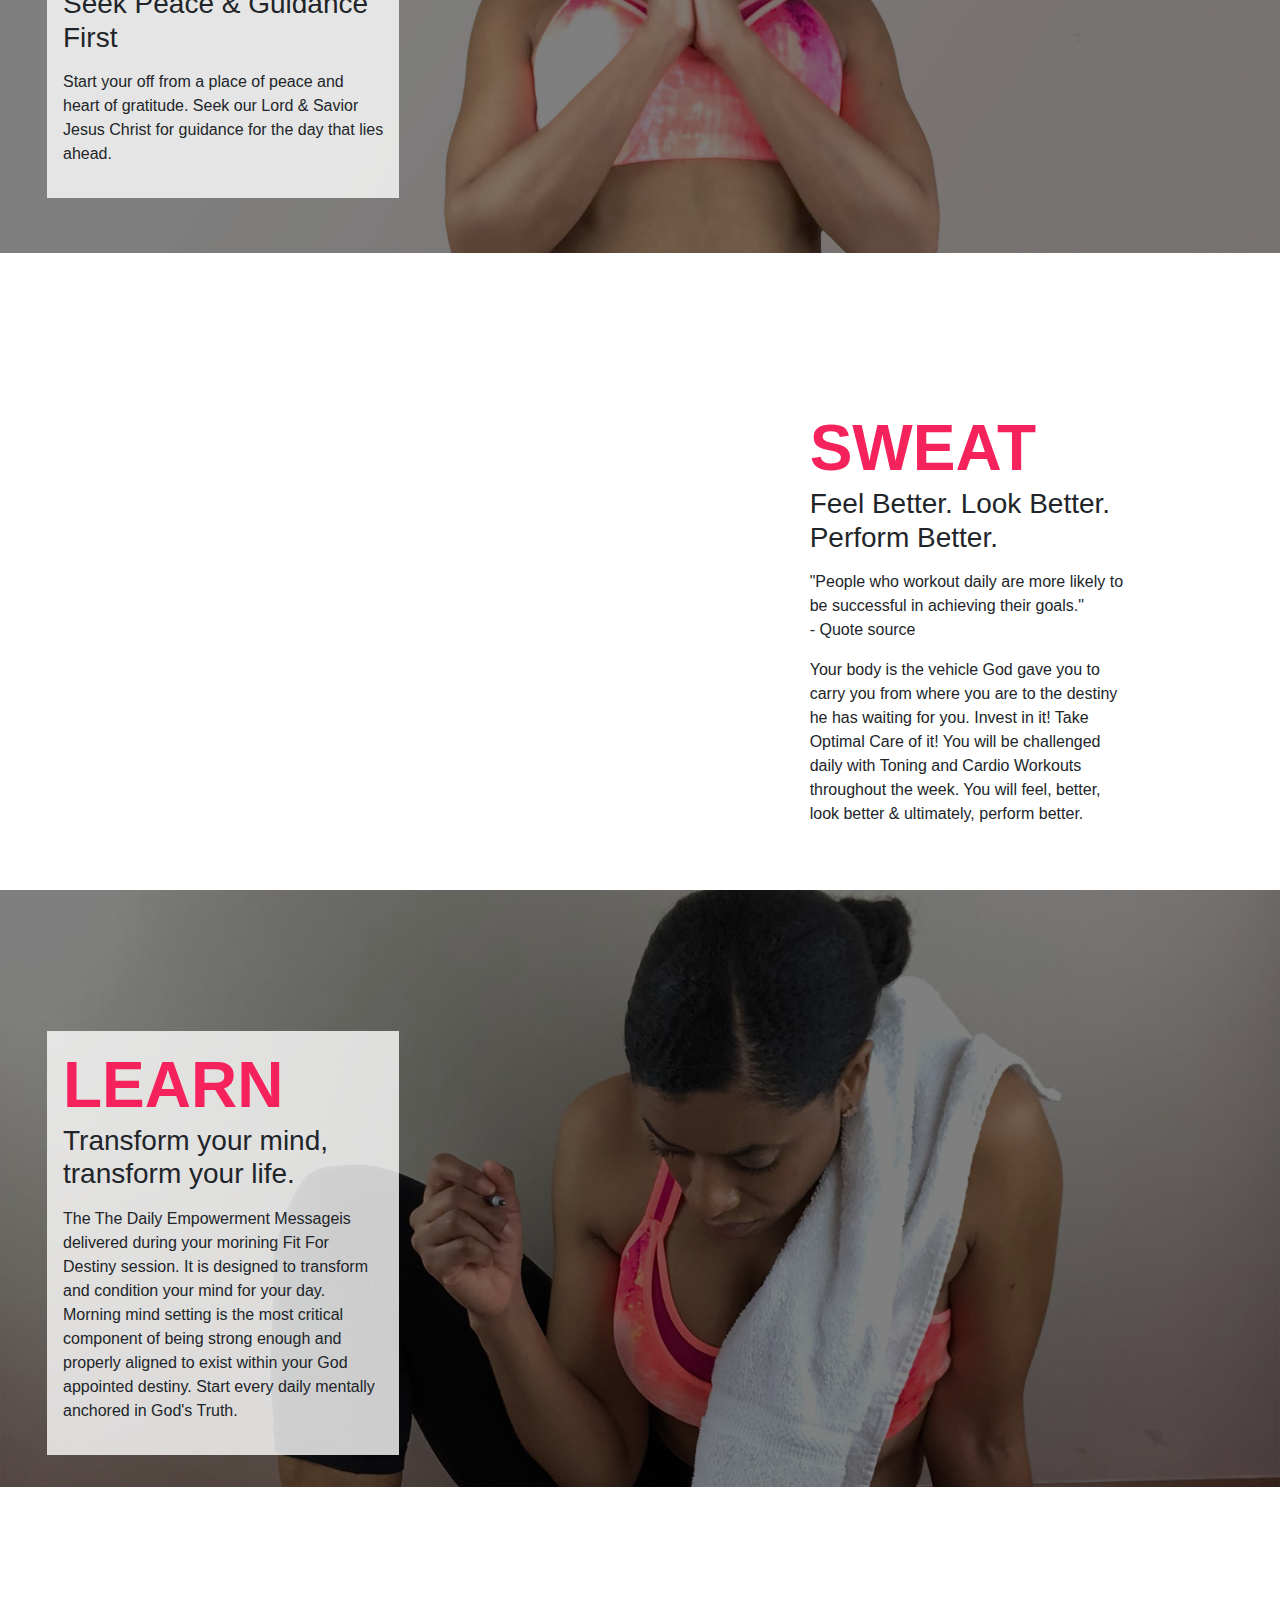
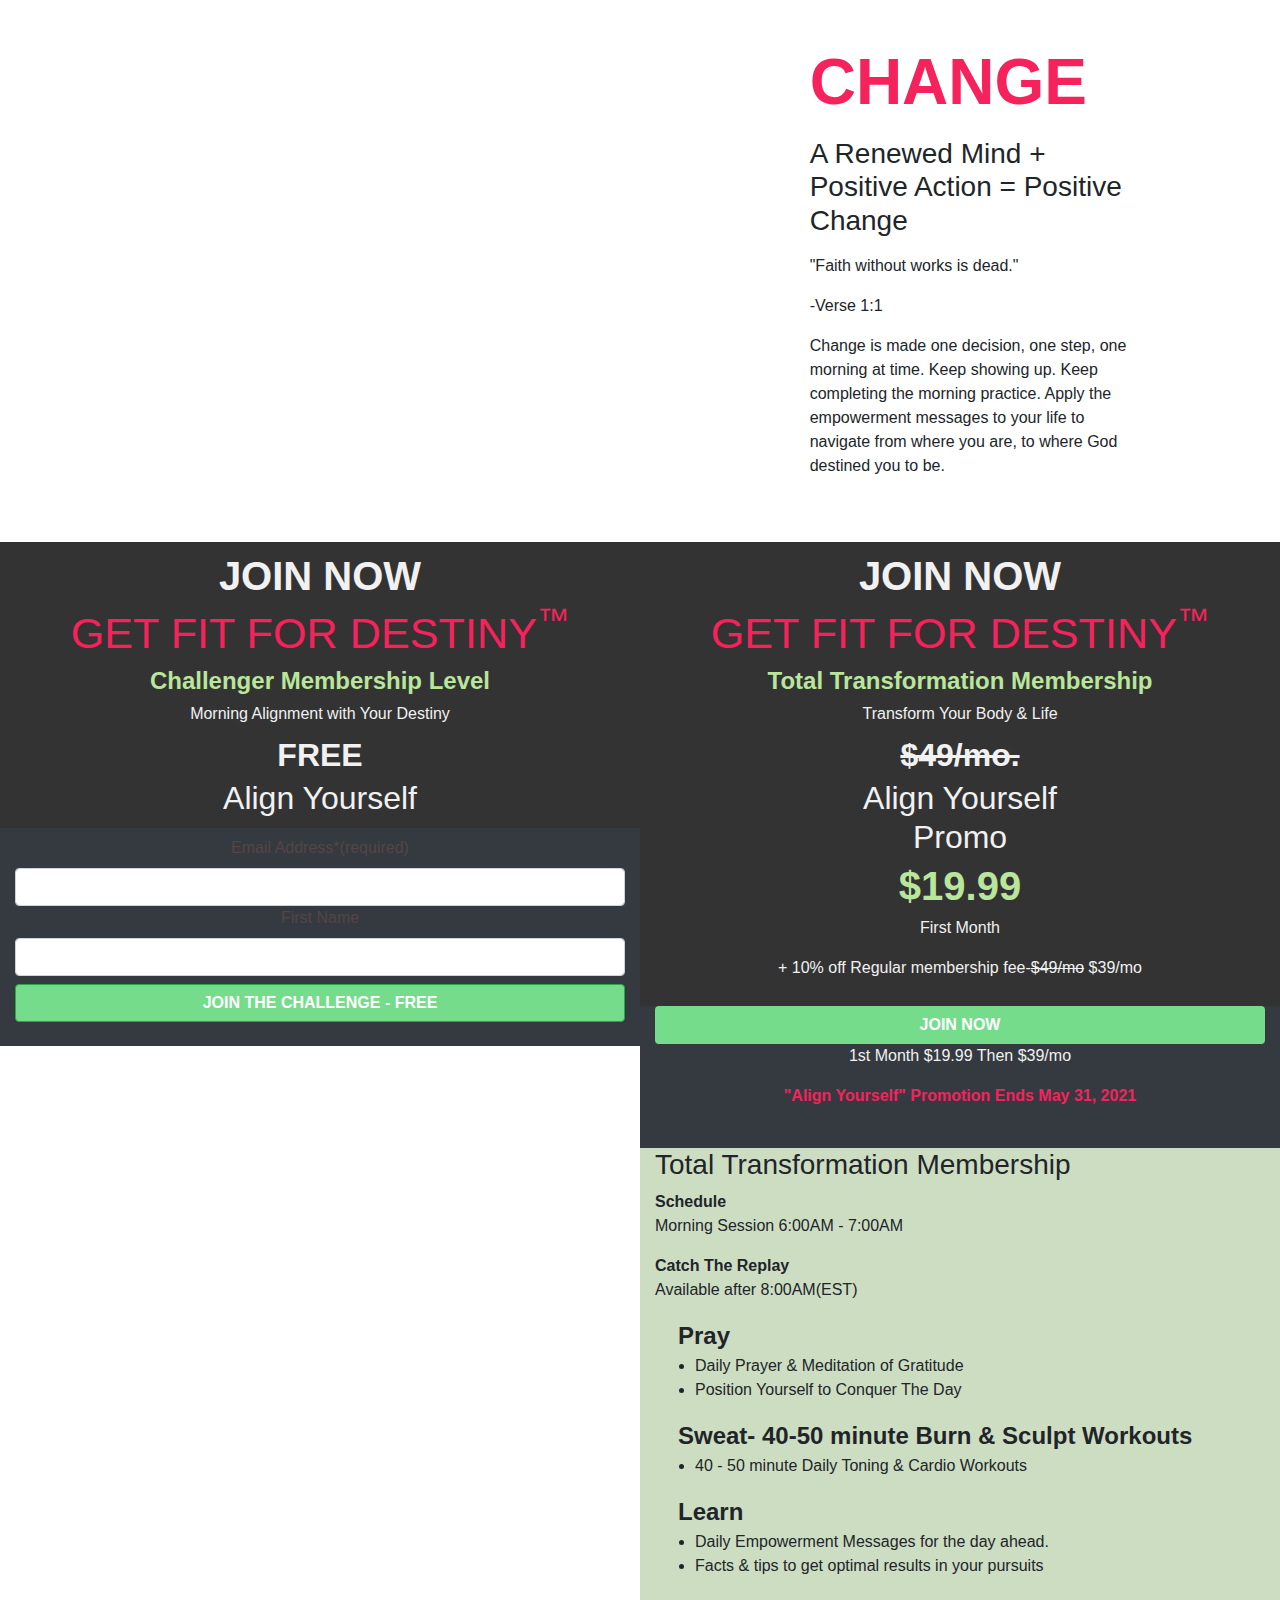
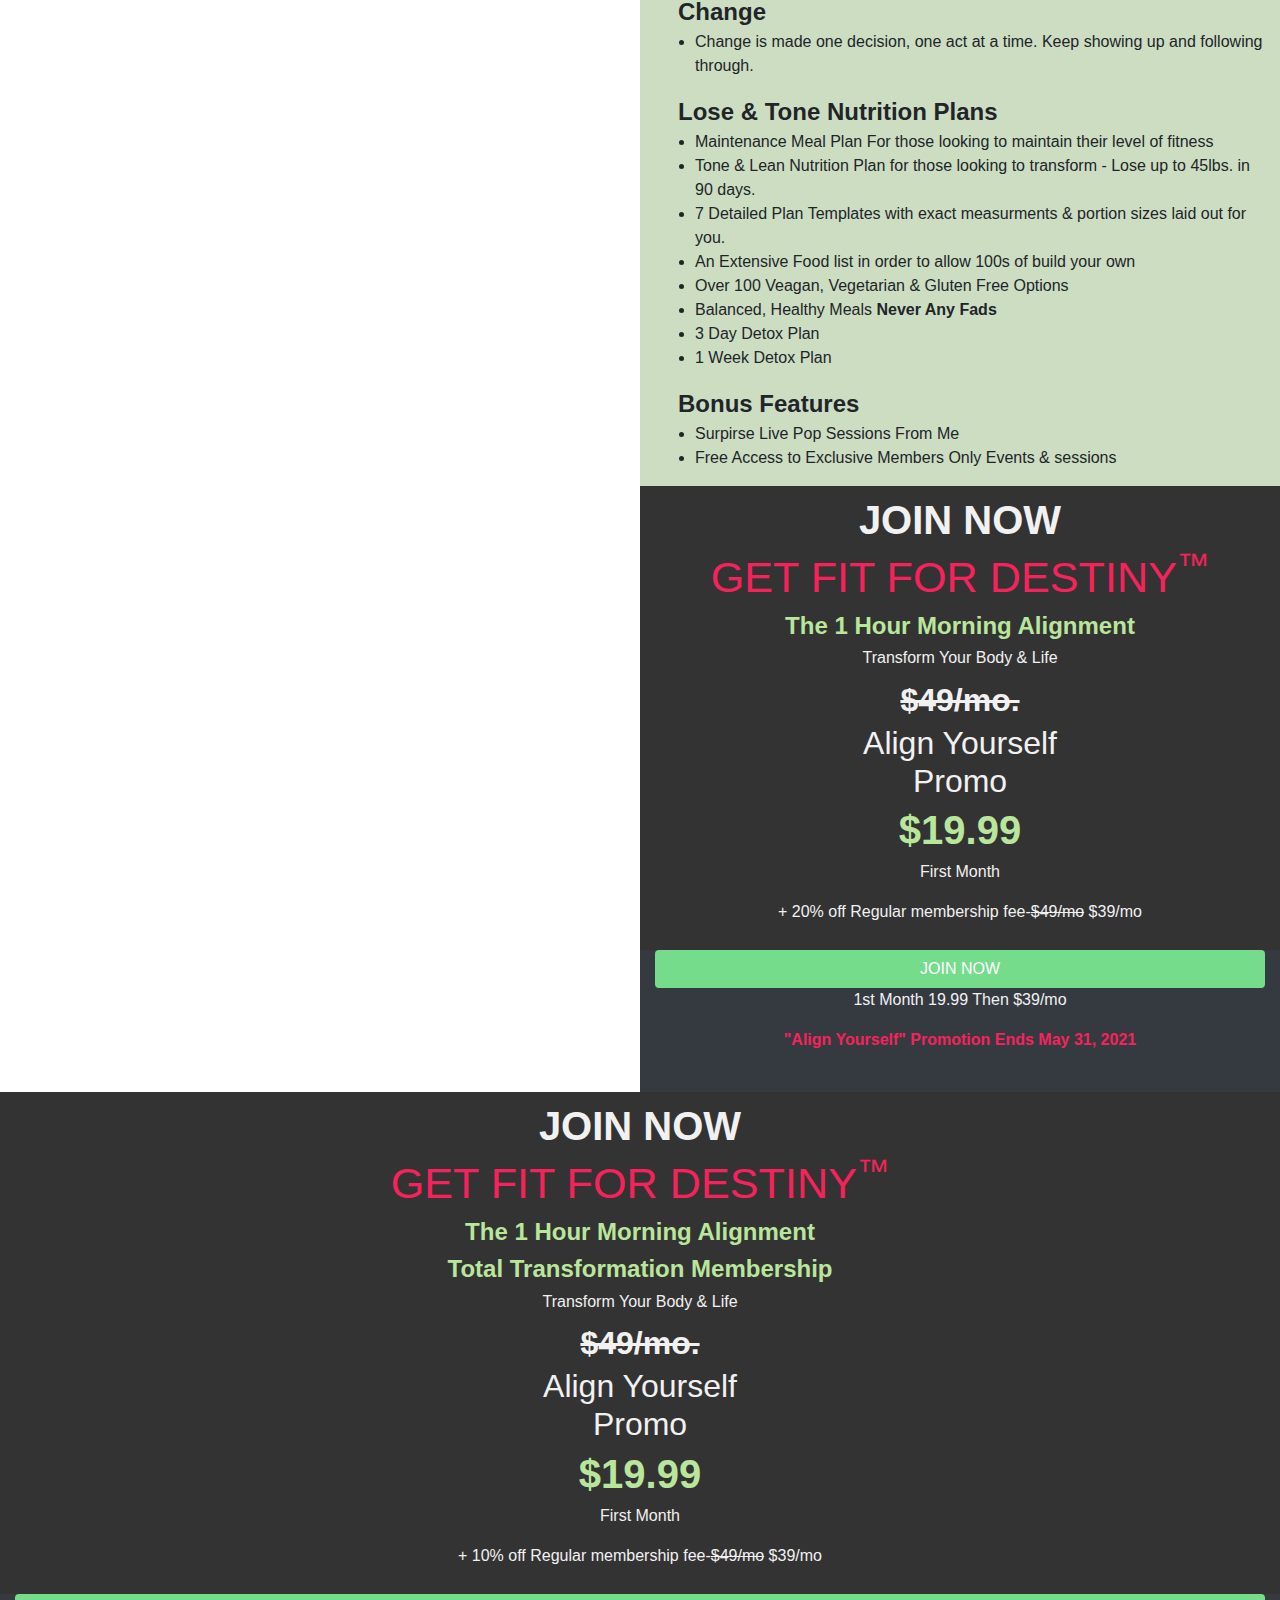
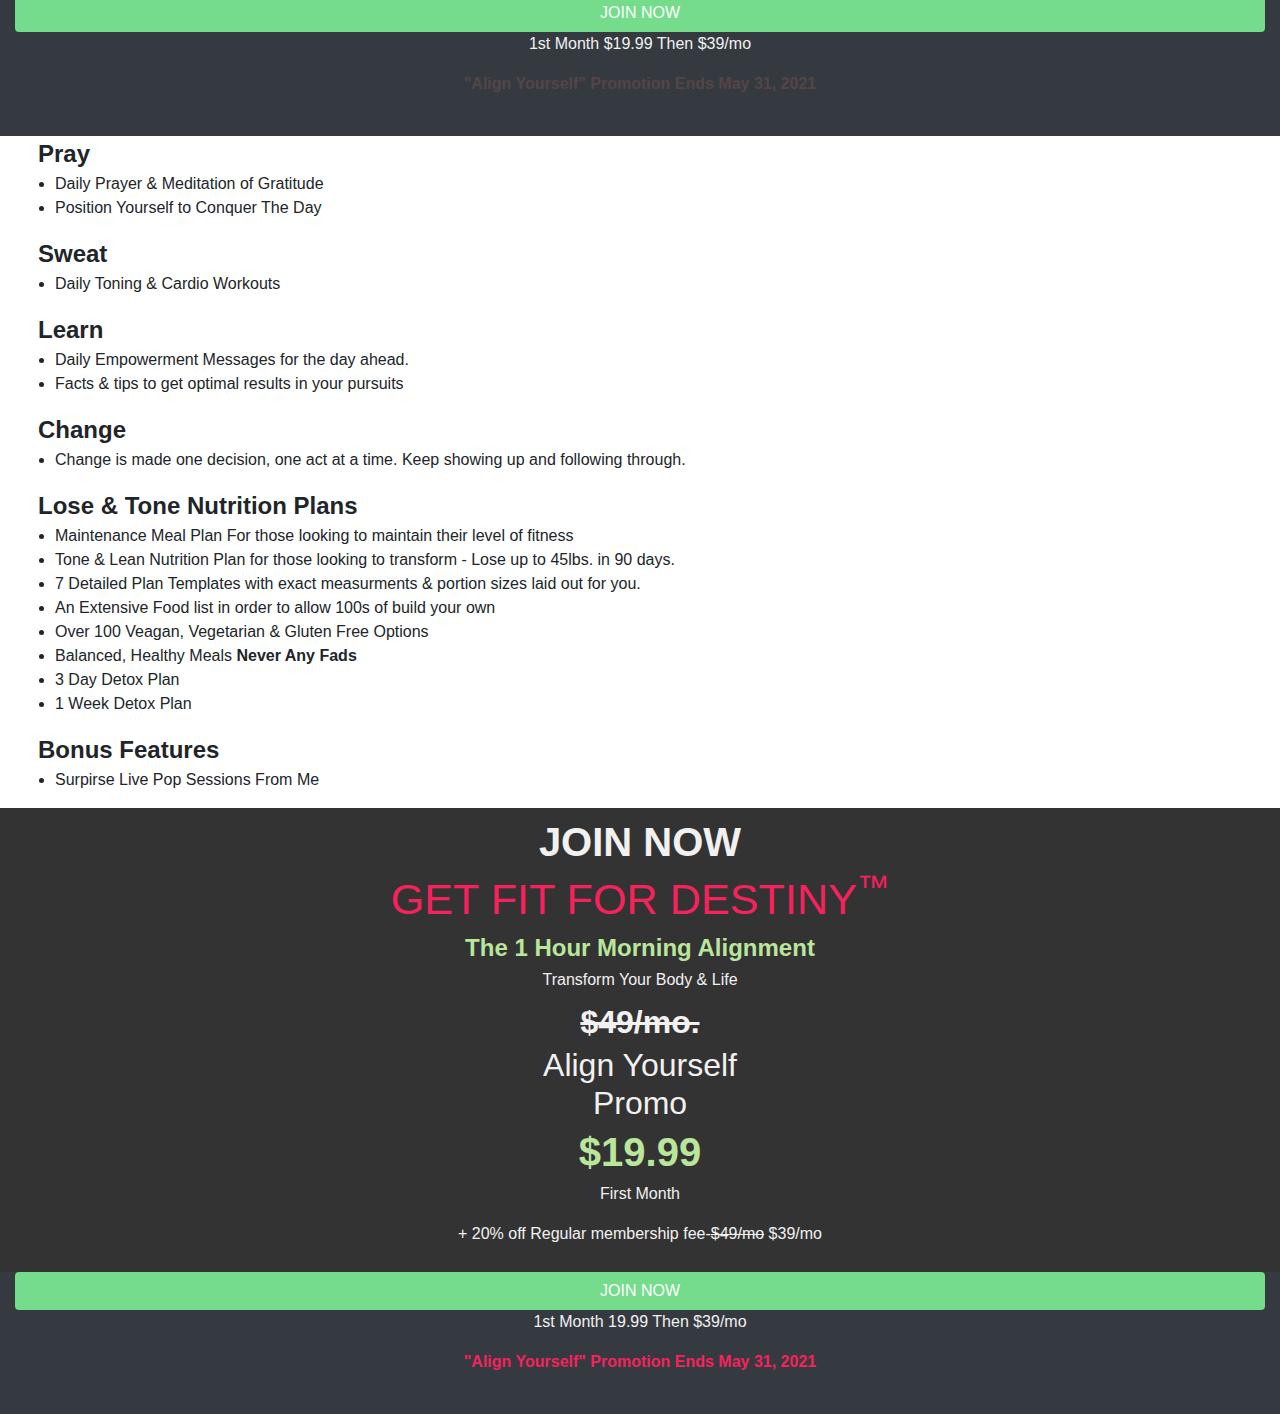
==== commit 8322c83d: "ffd learn" ====
--- a/about-morning-alignment-fit-for-destiny.html
+++ b/about-morning-alignment-fit-for-destiny.html
@@ -37,27 +37,30 @@
         <div class="container-fluid">
             <section>
                 <div class="row content-row custom m--pray-sweat-learn-change bg-dark">
-                    <div class="col-sm-12 col-md-5">
+                    <div class="col-sm-12 col-md-6">
                         <div class="mobile-img m--pray-sweat-learn-change">
                             <img src="imgs/ffd-mobile.png" class="ffd-hero-image-mobile">
                         </div>
                         <div class="content-panel m--mobile-hero">
                             <div class="content-panel__content">
-                                <h1 class="ffd-page-hero-statement m--line-1">
-                                    Join Me For
-                                </h1>
+                             
                                 <h1 class="ffd-page-hero-statement m--line-2">
-                                   <span class="primary"> The Fit For Destiny</span>
+                                   <span class="primary bold"> The Fit For Destiny</span>
                                 </h1>
                                 <h1 class="ffd-page-hero-statement m--line-3">Morning Alignment</h1>
                                 
                                 <div class="mb-4"></div>
-                                <h4 class="ffd-page-hero-statement m--motto">Pray, Sweat, Learn, Change</h4>
-                                <h5 class="ffd-page-hero-statement m--statement primary">Align Yourself with Your Destiny.</h5>  
-                                <div class="mb-3"></div>
+                                <h4 class="ffd-page-hero-statement m--motto primary">Pray, Sweat, Learn, Change</h4>
+                                <h5 class="ffd-page-hero-statement m--statement">Align Yourself with Your Destiny.</h5>  
+                                <div class="mt-4"></div> 
+                                <p class="bold mb-0 pb-0">Join Me In The Morning- Log in, ONLINE</p>
+                                <p class="mt-0">6:00AM - 7:00AM(EST) Mon- Sat</p>
+                                <p class="bold mb-0 pb-0">Catch The Replay</p>
+                                <p class="mt-0">Available after 8:00AM(EST)</p>
+                                <div class="mt-4"></div> 
                                 <div>
                                     <a href="#get-fit-for-destiny">
-                                        <button class="btn btn-dark si-button">Join Now</button>
+                                        <button class="btn si-button">Join Now</button>
                                     </a>
                                 </div> 
                             </div>
@@ -254,13 +257,164 @@
                     </div>
                 </div>
             </section>
+            <!-- section to divide into two columns-->
+            <a name="get-fit-for-destiny"></a>
+            <div class="row">
+                <div class="col-sm-12 col-md-6">
+                    <section class="mobile-bg-tertiary secondary-font">
+                        <div class="row justify-content-center">
+                            <div class="col text-center join-now-header">
+                                    <h1 class="m--line-1"> Join Now</h1>
+                                    <h3 class="m--line-2 primary">Get Fit For Destiny<sup>&trade;</sup></h3>
+                                    <h3 class="m--line-3">Challenger Membership Level</h3>
+                                    <h5 class="m--line-4"> Morning Alignment with Your Destiny</h5>
+                                    <p class="m--line-5 original-price">FREE</p> 
+                                    <h1 class="m--line-6">Align Yourself</h1>
+                        
+                            </div>
+                        </div>
+                        <div class="row justify-content-center bg-dark">
+                            <div class="col text-center mb-4">
+                                <div id="mc_embed_signup" class="mc-signup-custom">
+                                    <form action="https://shelinspires.us8.list-manage.com/subscribe/post?u=bf41f67513cd774c92db7247f&amp;id=bfae02436d" method="post" id="mc-embedded-subscribe-form" name="mc-embedded-subscribe-form" class="validate" target="_blank" novalidate>
+                                        <div id="mc_embed_signup_scroll">
+                                        <!--<h2>Join The Challenge</h2>-->
+                                    
+                                    <div class="mb-2"></div>
+                                    <div class="mc-field-group">
+                                        <label for="mce-EMAIL" class="form-label">Email Address<span class="asterisk">*(required)</span>
+                                    </label>
+                                        <input type="email" value="" name="EMAIL" class="required email form-control" id="mce-EMAIL">
+                                    </div>
+                                    <div class="mc-field-group">
+                                        <label for="mce-FNAME" class="form-label">First Name </label>
+                                        <input type="text" value="" name="FNAME" class="form-control" id="mce-FNAME">
+                                    </div>
+                                        <div id="mce-responses" class="clear">
+                                            <div class="response" id="mce-error-response" style="display:none"></div>
+                                            <div class="response" id="mce-success-response" style="display:none"></div>
+                                        </div>    <!-- real people should not fill this in and expect good things - do not remove this or risk form bot signups-->
+                                        <div style="position: absolute; left: -5000px;" aria-hidden="true"><input type="text" name="b_bf41f67513cd774c92db7247f_bfae02436d" tabindex="-1" value=""></div>
+                                        <div class="mb-2"></div>
+                                        <div class="clear"><input type="submit" value="Join The Challenge - FREE" name="subscribe" id="mc-embedded-subscribe" class="button btn btn-success si-button"></div>
+                                        </div>
+                                    </form>
+                                    </div>
+                                    <script type='text/javascript' src='//s3.amazonaws.com/downloads.mailchimp.com/js/mc-validate.js'></script><script type='text/javascript'>(function($) {window.fnames = new Array(); window.ftypes = new Array();fnames[0]='EMAIL';ftypes[0]='email';fnames[1]='FNAME';ftypes[1]='text';fnames[3]='ADDRESS';ftypes[3]='address';fnames[4]='PHONE';ftypes[4]='phone';fnames[5]='BIRTHDAY';ftypes[5]='birthday';}(jQuery));var $mcj = jQuery.noConflict(true);</script>
+                            </div>
+                        </div>
+                </section>
+                </div>
+                <div class="col-sm-12 col-md-6">
+                    <section class="mobile-bg-tertiary secondary-font">
+                
+                        <div class="row justify-content-center">
+                            <div class="col text-center join-now-header">
+                                    <h1 class="m--line-1"> Join Now</h1>
+                                    <h3 class="m--line-2 primary">Get Fit For Destiny<sup>&trade;</sup></h3>
+                                    <h3 class="m--line-3 tertiary text-center">Total Transformation Membership</h3>
+                                    <h5 class="m--line-4"> Transform Your Body &amp; Life</h5>
+                                    <p class="m--line-5 original-price"><s>$49/mo.</s></p> 
+                                    <h1 class="m--line-6">Align Yourself</h1>
+                                    <h2 class="m--line-7">Promo</h2>
+                                    <p class="m--line-8 promo-price m*-0">$19.99</p>
+                                    <p>First Month</p>
+                                    <p>+ 10% off Regular membership fee-<s>$49/mo</s> $39/mo</p>   
+                            </div>
+                        </div>
+                        <div class="row justify-content-center bg-dark">
+                            <div class="col text-center mb-4">
+                                <a href="https://shelinspires.com/fit-for-destiny/checkout/?rid=peO7W1">
+                                    <button class="btn si-button">
+                                       <span class="bold">JOIN NOW</span>
+                                    </button>
+                                </a>
+                                <p class="lt-text">1st Month $19.99 Then $39/mo</p>
+                                <p class="bold offer-expiration-date primary">
+                                    "Align Yourself" Promotion Ends May 31, 2021
+                                </p>
+                            </div>
+                        </div>
+                </section>
+                <section>
+                    <div class="row bg-tertiary">
+                        <div class="col-sm-12">
+                            <h3>Total Transformation Membership</h3>
+                            <p class="bold mb-0 pb-0">Schedule</p>
+                            <p>Morning Session 6:00AM - 7:00AM</p>
+                            <p class="bold mb-0 pb-0">Catch The Replay</p>
+                            <p>Available after 8:00AM(EST)</p>
+                                <ul>
+                                    <li class="list-style-none"> Pray </li>
+                                    <li> Daily Prayer &amp; Meditation of Gratitude </li>
+                                    <li> Position Yourself to Conquer The Day </li>
+                                     
+                                    <li class="list-style-none mt-3"> Sweat- 40-50 minute Burn &amp; Sculpt Workouts</li>
+                                    <li> 40 - 50 minute Daily Toning &amp; Cardio Workouts </li>
+                
+                                    <li class="list-style-none mt-3"> Learn</li>
+                                    <li>Daily Empowerment Messages for the day ahead.</li>
+                                    <li>Facts &amp; tips to get optimal results in your pursuits </li>
+                
+                                    <li class="list-style-none mt-3">Change</li>
+                                    <li>Change is made one decision, one act at a time. Keep showing up and following 
+                                        through.</li>
+                                    <li class="list-style-none mt-3">Lose &amp; Tone Nutrition Plans</li>
+                                    <li>Maintenance Meal Plan For those looking to maintain their level of fitness</li>
+                                    <li> Tone &amp; Lean Nutrition Plan for those looking to transform - Lose up to 45lbs. in 90 days.</li>
+                                    <li class="sub-list"> 7 Detailed Plan Templates with exact measurments &amp; portion sizes laid out for you.</li>
+                                    <li class="sub-list"> An Extensive Food list in order to allow 100s of build your own </li>
+                                    <li class="sub-list"> Over 100 Veagan, Vegetarian &amp; Gluten Free Options </li>
+                                    <li class="sub-list"> Balanced, Healthy Meals <span class="bold">Never Any Fads</span></li>
+                                    <li>3 Day Detox Plan</li>
+                                    <li>1 Week Detox Plan</li>
+                                    <li class="list-style-none mt-3">Bonus Features</li>
+                                    <li>Surpirse Live Pop Sessions From Me</li>
+                                    <li>Free Access to Exclusive Members Only Events &amp; sessions</li>
+                                </ul>
+                                <div class="mb-3"></div>
+                        </div>
+                    </div>
+                </section>
+                <div class="row justify-content-center">
+                    <div class="col text-center join-now-header">
+                            <h1 class="m--line-1"> Join Now</h1>
+                            <h3 class="m--line-2 primary">Get Fit For Destiny<sup>&trade;</sup></h3>
+                            <h3 class="m--line-3">The 1 Hour Morning Alignment</h3>
+                            <h5 class="m--line-4"> Transform Your Body &amp; Life</h5>
+                            <p class="m--line-5 original-price"><s>$49/mo.</s></p> 
+                            <h1 class="m--line-6">Align Yourself</h1>
+                            <h2 class="m--line-7">Promo</h2>
+                            <p class="m--line-8 promo-price m*-0">$19.99</p>
+                            <p>First Month</p>
+                            <p>+ 20% off Regular membership fee-<s>$49/mo</s> $39/mo</p>
+                    </div>
+                </div>
+                <div class="row justify-content-center bg-dark lt-text">
+                    <div class="col text-center mb-4">
+                        <a href="https://shelinspires.com/fit-for-destiny/checkout/?rid=peO7W1">
+                            <button class="btn si-button">
+                                Join Now
+                            </button>
+                        </a>
+                        <p>1st Month 19.99 Then $39/mo</p>
+                        <p class="bold offer-expiration-date primary">
+                            "Align Yourself" Promotion Ends May 31, 2021
+                        </p>
+                    </div>
+                </div>
+                </div>
+
+            </div>
+            <!-- end section to divice into two columns-->
             <section class="mobile-bg-tertiary secondary-font">
-                <a name="get-fit-for-destiny"></a>
+                
                     <div class="row justify-content-center">
                         <div class="col text-center join-now-header">
                                 <h1 class="m--line-1"> Join Now</h1>
                                 <h3 class="m--line-2 primary">Get Fit For Destiny<sup>&trade;</sup></h3>
                                 <h3 class="m--line-3">The 1 Hour Morning Alignment</h3>
+                                <h3 class="m--line-3 tertiary">Total Transformation Membership</h3>
                                 <h5 class="m--line-4"> Transform Your Body &amp; Life</h5>
                                 <p class="m--line-5 original-price"><s>$49/mo.</s></p> 
                                 <h1 class="m--line-6">Align Yourself</h1>
@@ -274,11 +428,11 @@
                         <div class="col text-center mb-4">
                             <a href="https://shelinspires.com/fit-for-destiny/checkout/?rid=peO7W1">
                                 <button class="btn si-button">
-                                    Join Now
+                                   <span clas="bold">Join Now</span> 
                                 </button>
                             </a>
                             <p class="lt-text">1st Month $19.99 Then $39/mo</p>
-                            <p class="bold offer-expiration-date primary">
+                            <p class="bold offer-expiration-date">
                                 "Align Yourself" Promotion Ends May 31, 2021
                             </p>
                         </div>
--- a/styles-1.css
+++ b/styles-1.css
@@ -80,7 +80,7 @@
   text-transform: uppercase;
 }
 .hero-statement.m--line-1 {
-  font-size: 5rem;
+  font-size: 5.2rem;
 }
 .hero-statement.plus {
   color: green;
@@ -91,8 +91,7 @@
 }
 .hero-statement.m--line-2 {
   position: relative;
-  font-size: 2.9rem;
-  left: 92px;
+  font-size: 3.2rem;
 }
 .hero-statement.m--line-3 {
   font-size: 2.7rem;
@@ -125,7 +124,6 @@
   .hero-statement.m--line-2 {
     font-size: 2.2rem;
     line-height: 1.5rem;
-    left: 2.3rem;
     top: 0.2rem;
   }
   .hero-statement.m--line-3 {
@@ -220,12 +218,10 @@
   position: relative;
   background-color: rgba(255, 255, 255, 0.8);
   margin: 2rem;
-  margin-top: 38%;
+  margin-top: 28%;
   padding: 2rem;
-}
-<<<<<<< HEAD
-@media only screen and (max-width: 769px) {
-=======
+  z-index: 2;
+}
 @media only screen and (min-wdth: 1020px) {
   .content-panel {
     max-width: 25%;
@@ -237,7 +233,6 @@
   }
 }
 @media only screen and (max-width: 720px) {
->>>>>>> 8bffc259e13598f6e2508f60c3202d7ded1aeac1
   .content-panel.m--mobile-hero {
     position: relative;
     z-index: 10;
@@ -248,7 +243,7 @@
 }
 .content-panel_header {
   font-size: 5vw;
-  color: purple;
+  color: #f6225c;
 }
 @media only screen and (max-width: 720px) {
   .content-panel_header {
@@ -362,7 +357,7 @@
 }
 
 .tertiary {
-  color: green;
+  color: #2ba947;
 }
 
 .bg-dark {
@@ -404,6 +399,10 @@
   color: #f6225c;
 }
 
+.bg-tertiary {
+  background: #cdddc2;
+}
+
 @media only screen and (max-width: 720px) {
   .header-container {
     position: relative;
@@ -455,4 +454,16 @@
     display: none;
   }
 }
+/*Mail Chimp Form*/
+#mc_embed_signup {
+  background: none !important;
+}
+
+.mc-signup-custom {
+  background: none;
+}
+
+input[type=submit] {
+  font-weight: bold;
+}
 /*# sourceMappingURL=styles-1.css.map */--- a/home-styles.css
+++ b/home-styles.css
@@ -49,7 +49,11 @@
   background-image: url("imgs/ffd.jpg");
   background-size: cover;
   background-position-y: 3%;
-  height: 100vh;
+}
+@media only screen and (max-width: 790px) {
+  .content-row.m--pray-sweat-learn-change {
+    height: 100vh;
+  }
 }
 @media only screen and (max-width: 720px) {
   .content-row {
@@ -81,14 +85,19 @@
 }
 
 .si-button {
-  width: 98%;
-  background: #9bc67e;
+  width: 100%;
+  background: #75dc8c;
   text-transform: uppercase;
+  color: #ffffff;
 }
 .si-button.m--btn-ghost {
   background: none;
   border: 1px solid #555555;
   -webkit-border: 1px solid #555555;
+  color: #2ba947;
+}
+.si-button.m--btn-ghost:hover {
+  color: #2ba947;
 }
 
 .mobile-img {
@@ -124,7 +133,9 @@
 
 @media only screen and (max-width: 720px) {
   .responsive-content {
-    align-items: flex-end !important;
+    -webkit-box-align: end !important;
+        -ms-flex-align: end !important;
+            align-items: flex-end !important;
   }
 
   .content-row.custom {
@@ -149,4 +160,5 @@
 }
 .alternate-background {
   background-color: #e5e5e5;
-}/*# sourceMappingURL=home-styles.css.map */+}
+/*# sourceMappingURL=home-styles.css.map */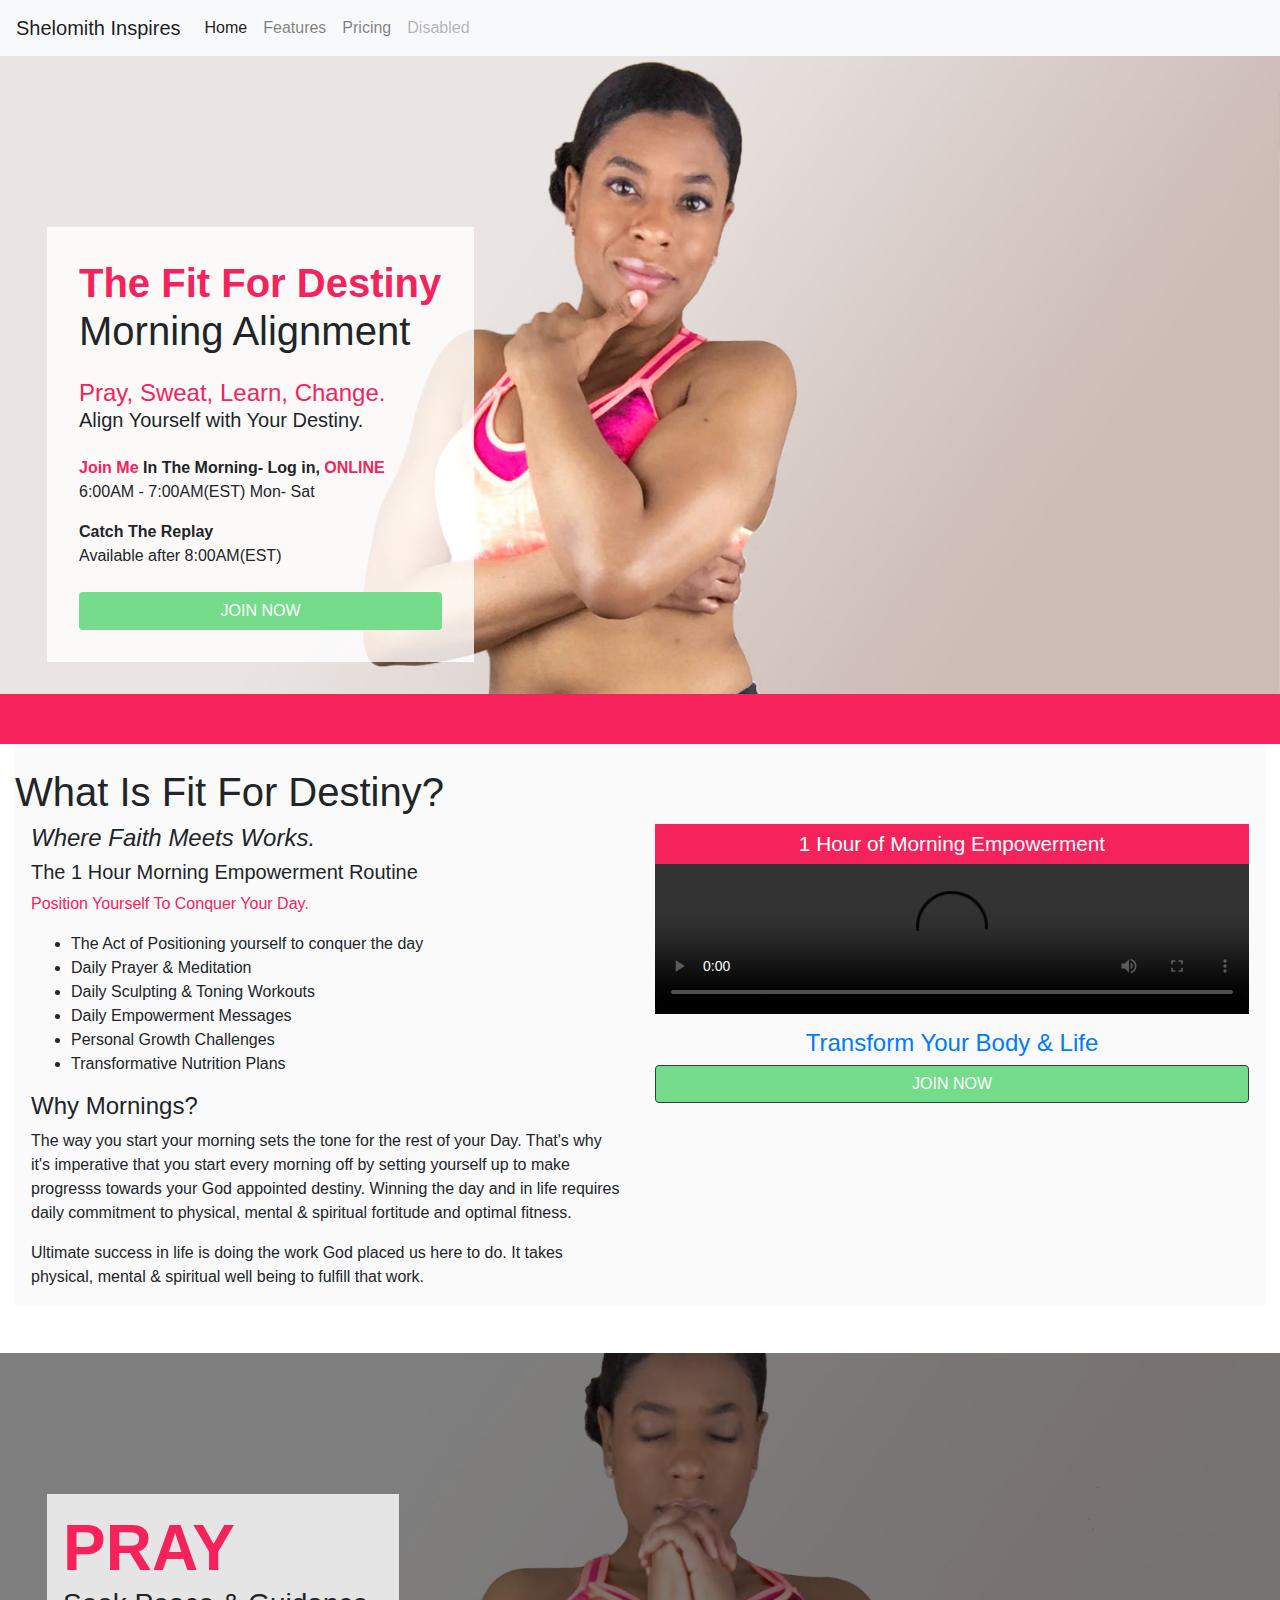
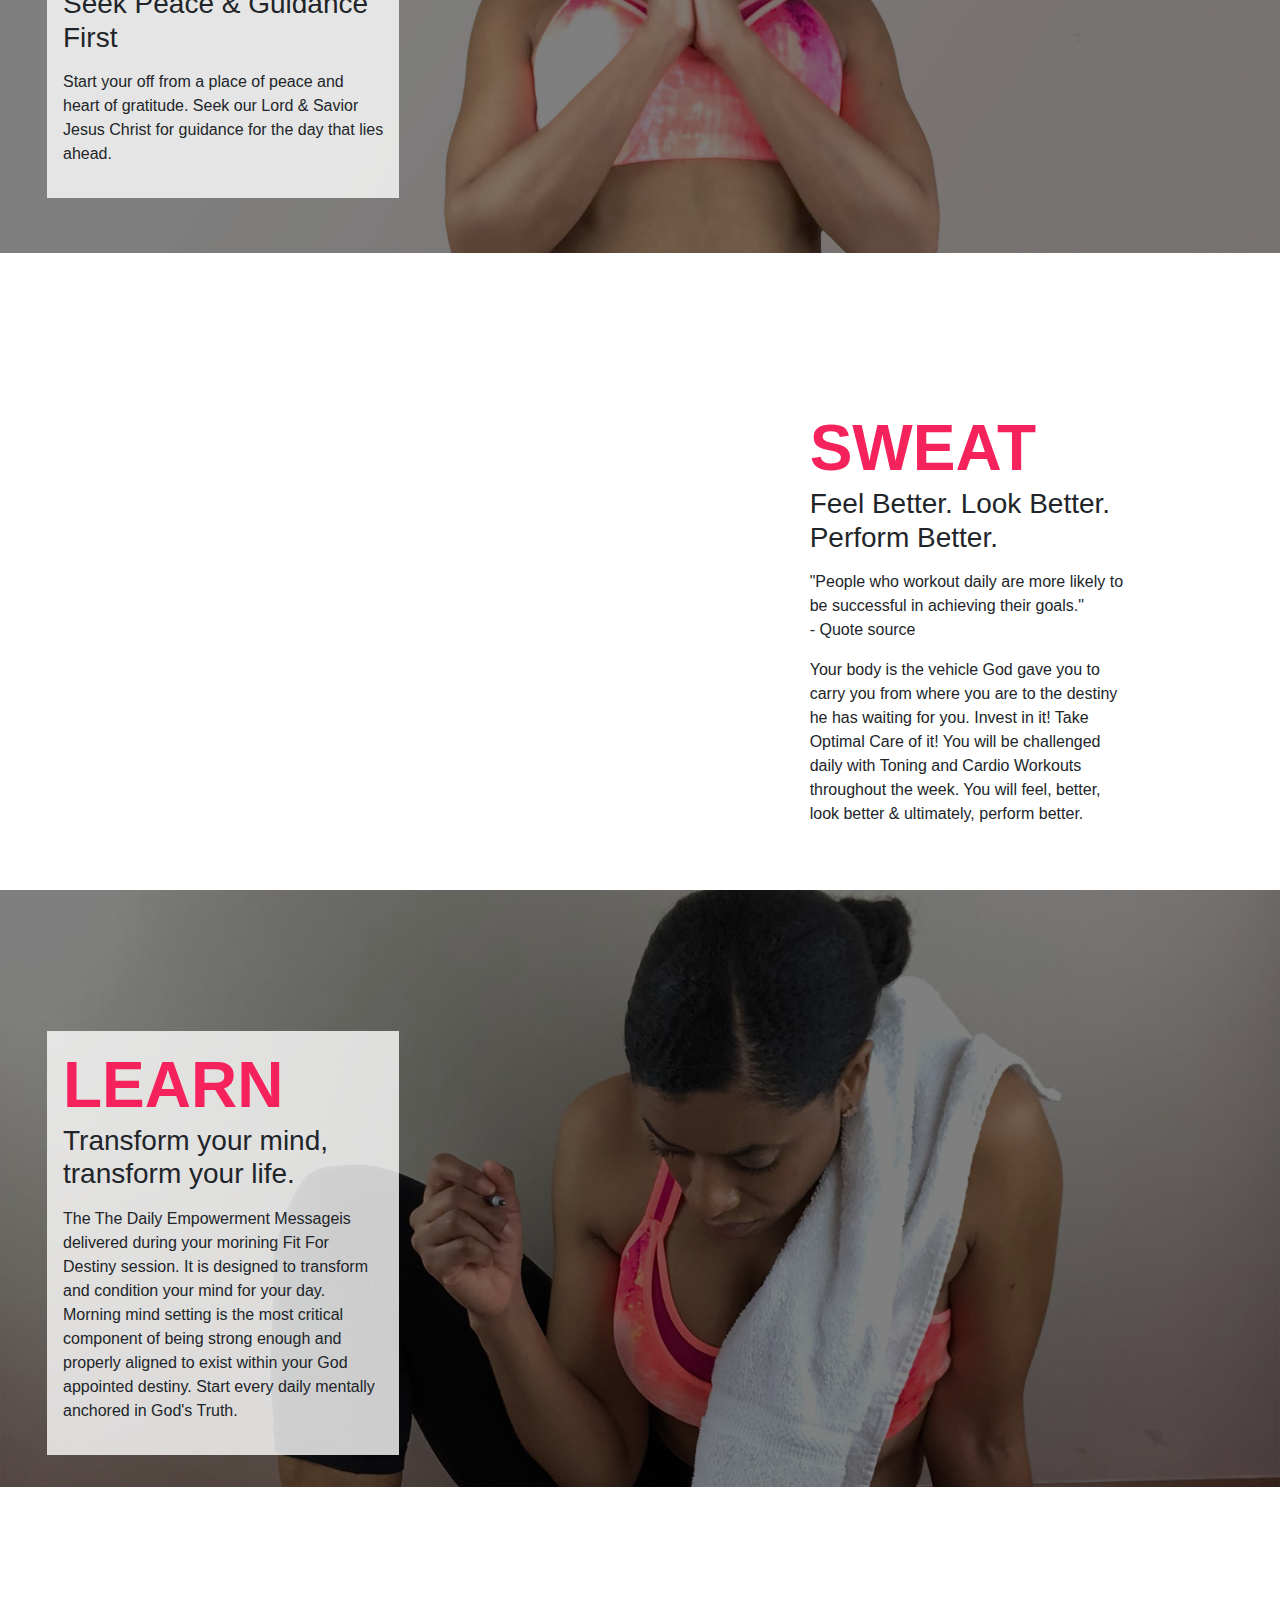
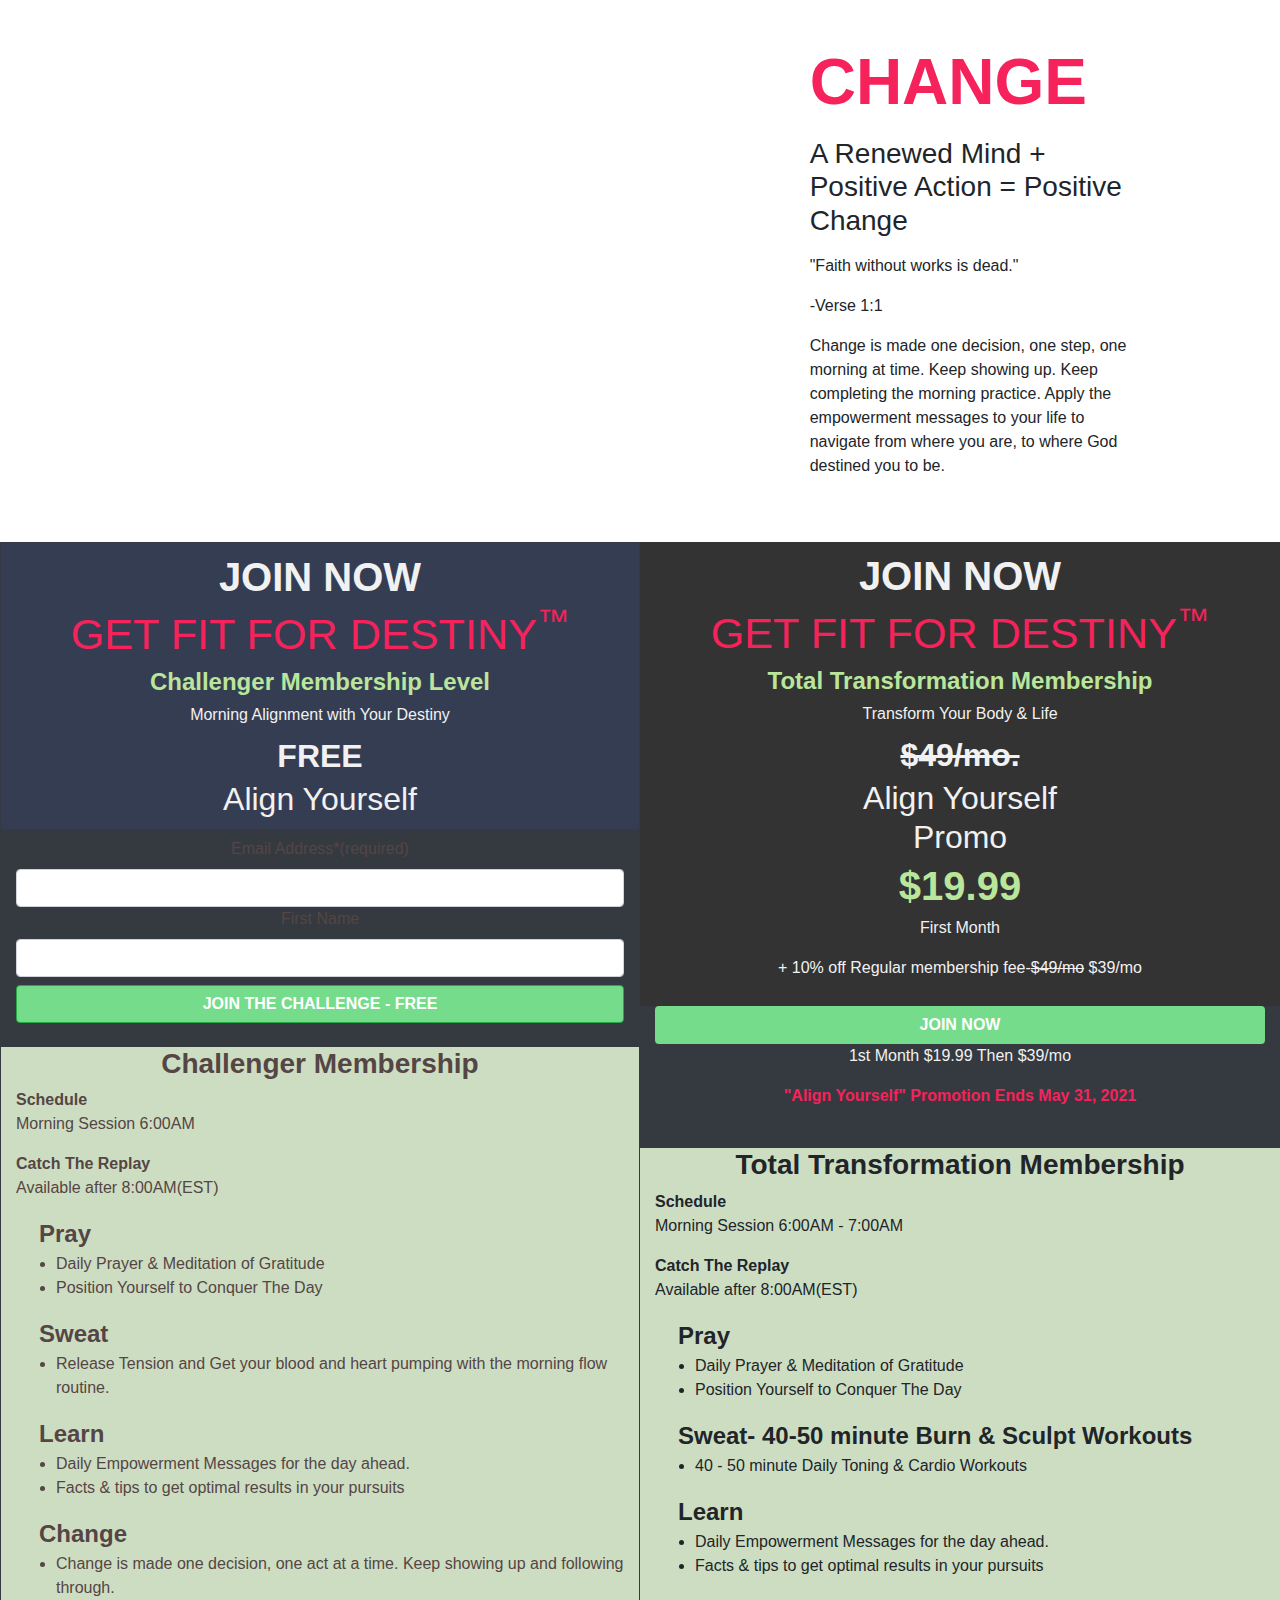
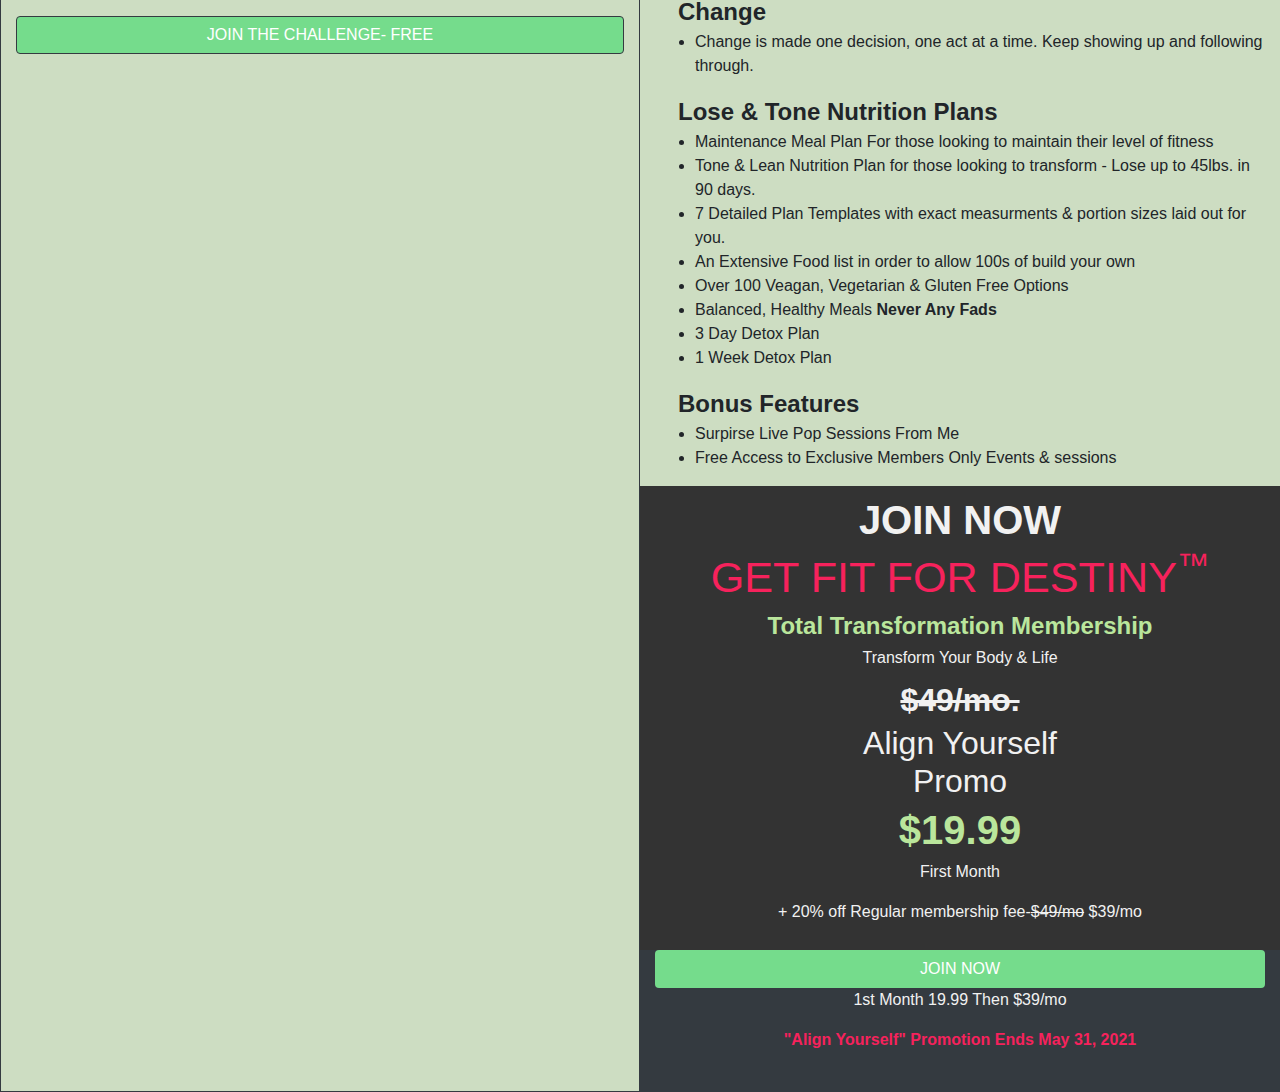
==== commit 99b42209: "membership page" ====
--- a/about-morning-alignment-fit-for-destiny.html
+++ b/about-morning-alignment-fit-for-destiny.html
@@ -50,10 +50,10 @@
                                 <h1 class="ffd-page-hero-statement m--line-3">Morning Alignment</h1>
                                 
                                 <div class="mb-4"></div>
-                                <h4 class="ffd-page-hero-statement m--motto primary">Pray, Sweat, Learn, Change</h4>
+                                <h4 class="ffd-page-hero-statement m--motto primary">Pray, Sweat, Learn, Change.</h4>
                                 <h5 class="ffd-page-hero-statement m--statement">Align Yourself with Your Destiny.</h5>  
                                 <div class="mt-4"></div> 
-                                <p class="bold mb-0 pb-0">Join Me In The Morning- Log in, ONLINE</p>
+                                <p class="bold mb-0 pb-0"><span class="primary">Join Me</span> In The Morning- Log in, <span class="primary">ONLINE</span></p>
                                 <p class="mt-0">6:00AM - 7:00AM(EST) Mon- Sat</p>
                                 <p class="bold mb-0 pb-0">Catch The Replay</p>
                                 <p class="mt-0">Available after 8:00AM(EST)</p>
@@ -260,19 +260,19 @@
             <!-- section to divide into two columns-->
             <a name="get-fit-for-destiny"></a>
             <div class="row">
-                <div class="col-sm-12 col-md-6">
+                <div class="col-sm-12 col-md-6 bg-tertiary border border-dark">
                     <section class="mobile-bg-tertiary secondary-font">
                         <div class="row justify-content-center">
-                            <div class="col text-center join-now-header">
+                            <div class="col text-center join-now-header accent-bg">
                                     <h1 class="m--line-1"> Join Now</h1>
                                     <h3 class="m--line-2 primary">Get Fit For Destiny<sup>&trade;</sup></h3>
                                     <h3 class="m--line-3">Challenger Membership Level</h3>
                                     <h5 class="m--line-4"> Morning Alignment with Your Destiny</h5>
                                     <p class="m--line-5 original-price">FREE</p> 
                                     <h1 class="m--line-6">Align Yourself</h1>
-                        
-                            </div>
-                        </div>
+                            </div>
+                        </div>
+                        <a name="join-ffd-free"></a>
                         <div class="row justify-content-center bg-dark">
                             <div class="col text-center mb-4">
                                 <div id="mc_embed_signup" class="mc-signup-custom">
@@ -303,6 +303,44 @@
                                     <script type='text/javascript' src='//s3.amazonaws.com/downloads.mailchimp.com/js/mc-validate.js'></script><script type='text/javascript'>(function($) {window.fnames = new Array(); window.ftypes = new Array();fnames[0]='EMAIL';ftypes[0]='email';fnames[1]='FNAME';ftypes[1]='text';fnames[3]='ADDRESS';ftypes[3]='address';fnames[4]='PHONE';ftypes[4]='phone';fnames[5]='BIRTHDAY';ftypes[5]='birthday';}(jQuery));var $mcj = jQuery.noConflict(true);</script>
                             </div>
                         </div>
+                        <!-- details about free member-->
+                        <section>
+                            <div class="row bg-tertiary">
+                                <div class="col-sm-12">
+                                    <h3 class="bold text-center">Challenger Membership</h3>
+                                    <p class="bold mb-0 pb-0">Schedule</p>
+                                    <p>Morning Session 6:00AM</p>
+                                    <p class="bold mb-0 pb-0">Catch The Replay</p>
+                                    <p>Available after 8:00AM(EST)</p>
+                                        <ul>
+                                            <li class="list-style-none"> Pray </li>
+                                            <li> Daily Prayer &amp; Meditation of Gratitude </li>
+                                            <li> Position Yourself to Conquer The Day </li>
+                                             
+                                            <li class="list-style-none mt-3"> Sweat</li>
+                                            <li> Release Tension and Get your blood and heart pumping with the morning flow routine. </li>
+                        
+                                            <li class="list-style-none mt-3"> Learn</li>
+                                            <li>Daily Empowerment Messages for the day ahead.</li>
+                                            <li>Facts &amp; tips to get optimal results in your pursuits </li>
+                        
+                                            <li class="list-style-none mt-3">Change</li>
+                                            <li>Change is made one decision, one act at a time. Keep showing up and following 
+                                                through.
+                                            </li>
+                                        </ul>
+                                        <div class="mb-3"></div>
+                                            <div>
+                                                <a href="#join-ffd-free">
+                                                <button class=" btn  btn-dark si-button">Join The Challenge- FREE</button>
+                                                </a>
+                                            </div>
+                                            <div class="mb-3"></div>
+                                </div>
+                            </div>
+                        </section>
+                        <!-- details about free member end-->
+                        
                 </section>
                 </div>
                 <div class="col-sm-12 col-md-6">
@@ -339,7 +377,7 @@
                 <section>
                     <div class="row bg-tertiary">
                         <div class="col-sm-12">
-                            <h3>Total Transformation Membership</h3>
+                            <h3 class="text-center bold">Total Transformation Membership</h3>
                             <p class="bold mb-0 pb-0">Schedule</p>
                             <p>Morning Session 6:00AM - 7:00AM</p>
                             <p class="bold mb-0 pb-0">Catch The Replay</p>
@@ -380,7 +418,7 @@
                     <div class="col text-center join-now-header">
                             <h1 class="m--line-1"> Join Now</h1>
                             <h3 class="m--line-2 primary">Get Fit For Destiny<sup>&trade;</sup></h3>
-                            <h3 class="m--line-3">The 1 Hour Morning Alignment</h3>
+                            <h3 class="m--line-3">Total Transformation Membership</h3>
                             <h5 class="m--line-4"> Transform Your Body &amp; Life</h5>
                             <p class="m--line-5 original-price"><s>$49/mo.</s></p> 
                             <h1 class="m--line-6">Align Yourself</h1>
@@ -407,98 +445,7 @@
 
             </div>
             <!-- end section to divice into two columns-->
-            <section class="mobile-bg-tertiary secondary-font">
-                
-                    <div class="row justify-content-center">
-                        <div class="col text-center join-now-header">
-                                <h1 class="m--line-1"> Join Now</h1>
-                                <h3 class="m--line-2 primary">Get Fit For Destiny<sup>&trade;</sup></h3>
-                                <h3 class="m--line-3">The 1 Hour Morning Alignment</h3>
-                                <h3 class="m--line-3 tertiary">Total Transformation Membership</h3>
-                                <h5 class="m--line-4"> Transform Your Body &amp; Life</h5>
-                                <p class="m--line-5 original-price"><s>$49/mo.</s></p> 
-                                <h1 class="m--line-6">Align Yourself</h1>
-                                <h2 class="m--line-7">Promo</h2>
-                                <p class="m--line-8 promo-price m*-0">$19.99</p>
-                                <p>First Month</p>
-                                <p>+ 10% off Regular membership fee-<s>$49/mo</s> $39/mo</p>   
-                        </div>
-                    </div>
-                    <div class="row justify-content-center bg-dark">
-                        <div class="col text-center mb-4">
-                            <a href="https://shelinspires.com/fit-for-destiny/checkout/?rid=peO7W1">
-                                <button class="btn si-button">
-                                   <span clas="bold">Join Now</span> 
-                                </button>
-                            </a>
-                            <p class="lt-text">1st Month $19.99 Then $39/mo</p>
-                            <p class="bold offer-expiration-date">
-                                "Align Yourself" Promotion Ends May 31, 2021
-                            </p>
-                        </div>
-                    </div>
-            </section>
-            <section>
-                <div class="row mobile-bg-tertiary">
-                    <div class="col-sm-12">
-                            <ul>
-                                <li class="list-style-none"> Pray </li>
-                                <li> Daily Prayer &amp; Meditation of Gratitude </li>
-                                <li> Position Yourself to Conquer The Day </li>
-                                 
-                                <li class="list-style-none mt-3"> Sweat </li>
-                                <li> Daily Toning &amp; Cardio Workouts </li>
-            
-                                <li class="list-style-none mt-3">Learn</li>
-                                <li>Daily Empowerment Messages for the day ahead.</li>
-                                <li>Facts &amp; tips to get optimal results in your pursuits </li>
-            
-                                <li class="list-style-none mt-3">Change</li>
-                                <li>Change is made one decision, one act at a time. Keep showing up and following 
-                                    through.</li>
-                                <li class="list-style-none mt-3">Lose &amp; Tone Nutrition Plans</li>
-                                <li>Maintenance Meal Plan For those looking to maintain their level of fitness</li>
-                                <li> Tone &amp; Lean Nutrition Plan for those looking to transform - Lose up to 45lbs. in 90 days.</li>
-                                <li class="sub-list"> 7 Detailed Plan Templates with exact measurments &amp; portion sizes laid out for you.</li>
-                                <li class="sub-list"> An Extensive Food list in order to allow 100s of build your own </li>
-                                <li class="sub-list"> Over 100 Veagan, Vegetarian &amp; Gluten Free Options </li>
-                                <li class="sub-list"> Balanced, Healthy Meals <span class="bold">Never Any Fads</span></li>
-                                <li>3 Day Detox Plan</li>
-                                <li>1 Week Detox Plan</li>
-                                <li class="list-style-none mt-3">Bonus Features</li>
-                                <li>Surpirse Live Pop Sessions From Me</li>
-                            </ul>
-                            <div class="mb-3"></div>
-                    </div>
-                </div>
-            </section>
-            <div class="row justify-content-center">
-                <div class="col text-center join-now-header">
-                        <h1 class="m--line-1"> Join Now</h1>
-                        <h3 class="m--line-2 primary">Get Fit For Destiny<sup>&trade;</sup></h3>
-                        <h3 class="m--line-3">The 1 Hour Morning Alignment</h3>
-                        <h5 class="m--line-4"> Transform Your Body &amp; Life</h5>
-                        <p class="m--line-5 original-price"><s>$49/mo.</s></p> 
-                        <h1 class="m--line-6">Align Yourself</h1>
-                        <h2 class="m--line-7">Promo</h2>
-                        <p class="m--line-8 promo-price m*-0">$19.99</p>
-                        <p>First Month</p>
-                        <p>+ 20% off Regular membership fee-<s>$49/mo</s> $39/mo</p>
-                </div>
-            </div>
-            <div class="row justify-content-center bg-dark lt-text">
-                <div class="col text-center mb-4">
-                    <a href="https://shelinspires.com/fit-for-destiny/checkout/?rid=peO7W1">
-                        <button class="btn si-button">
-                            Join Now
-                        </button>
-                    </a>
-                    <p>1st Month 19.99 Then $39/mo</p>
-                    <p class="bold offer-expiration-date primary">
-                        "Align Yourself" Promotion Ends May 31, 2021
-                    </p>
-                </div>
-            </div>
+
         </div>
                   
 
--- a/styles-1.css
+++ b/styles-1.css
@@ -157,7 +157,6 @@
   }
   .ffd-page-hero-statement.m--motto {
     font-size: 1.25rem;
-    color: green;
   }
   .ffd-page-hero-statement.m--statement {
     font-size: 1rem;
@@ -203,6 +202,13 @@
   font-size: 2.5rem;
   font-weight: bold;
   margin: 0;
+}
+.join-now-header .m--free {
+  background: #353d53;
+}
+
+.accent-bg {
+  background: #353d53;
 }
 
 .original-price {
